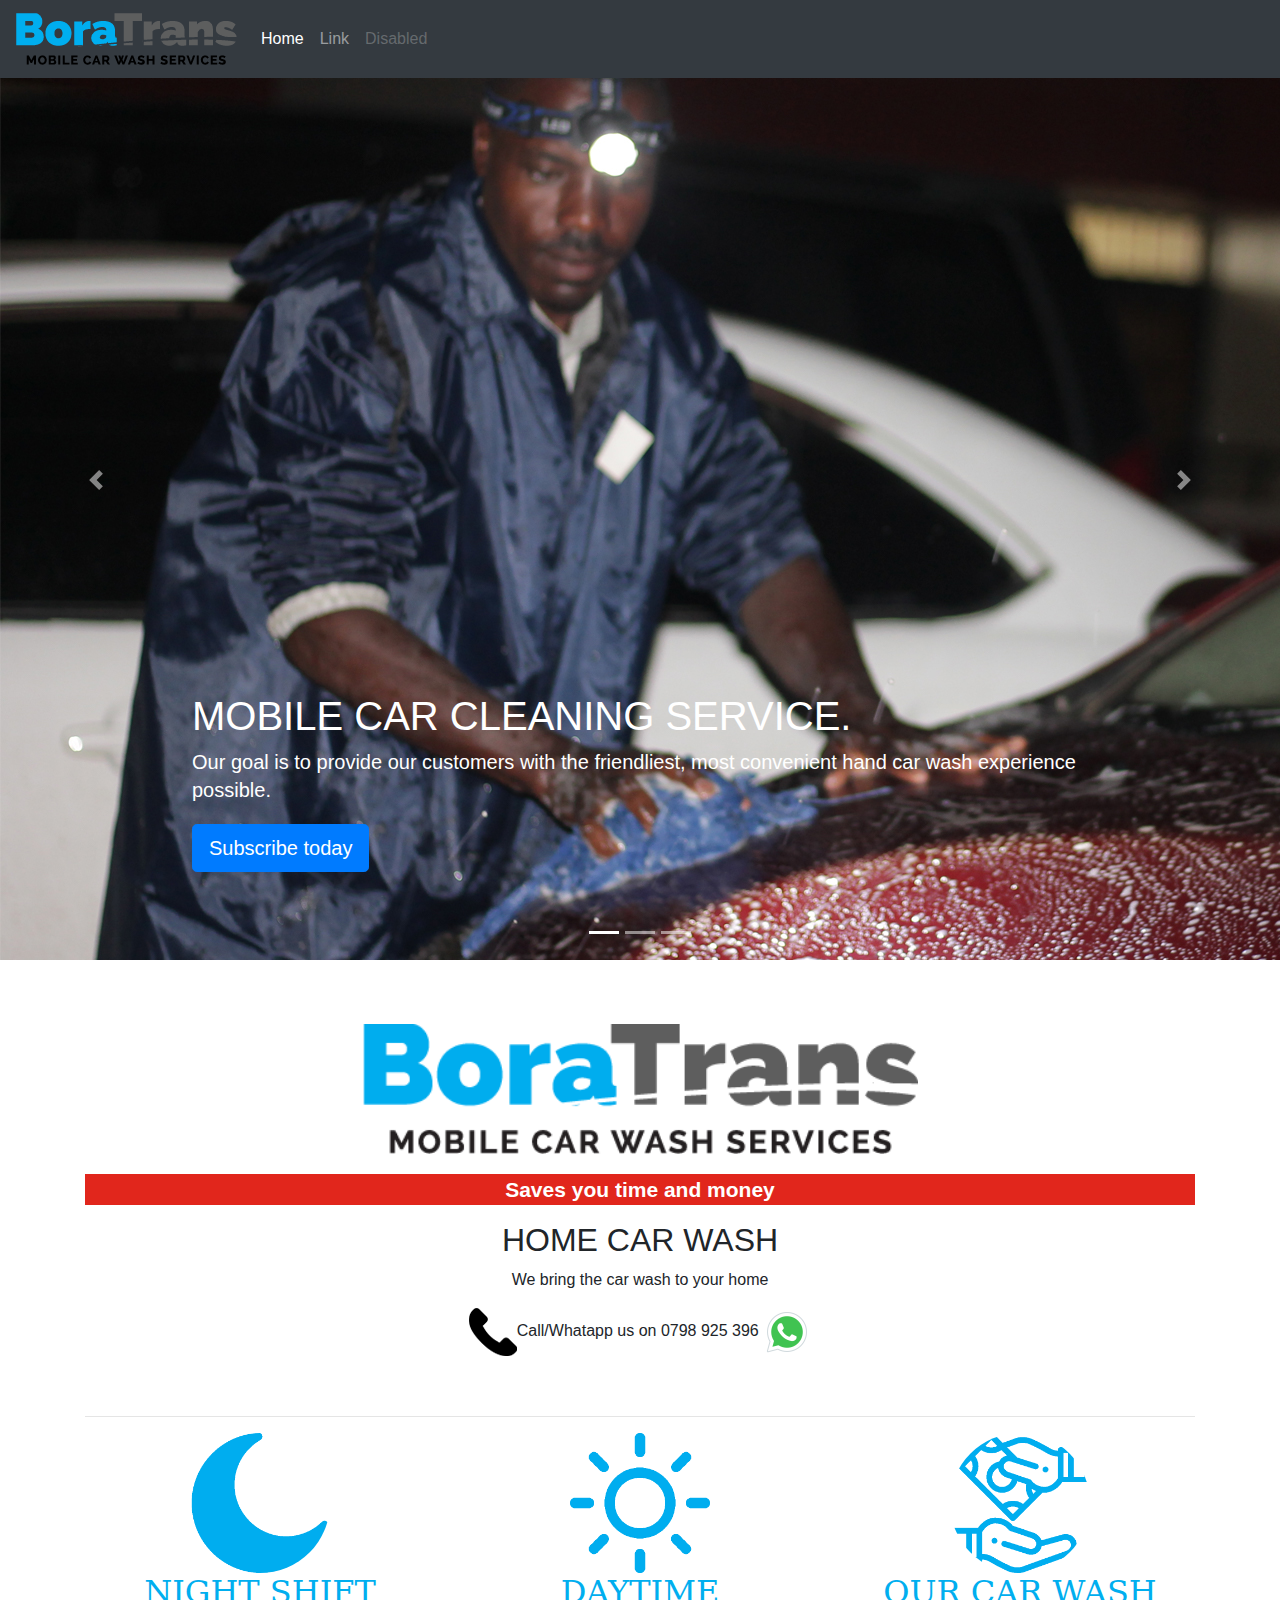
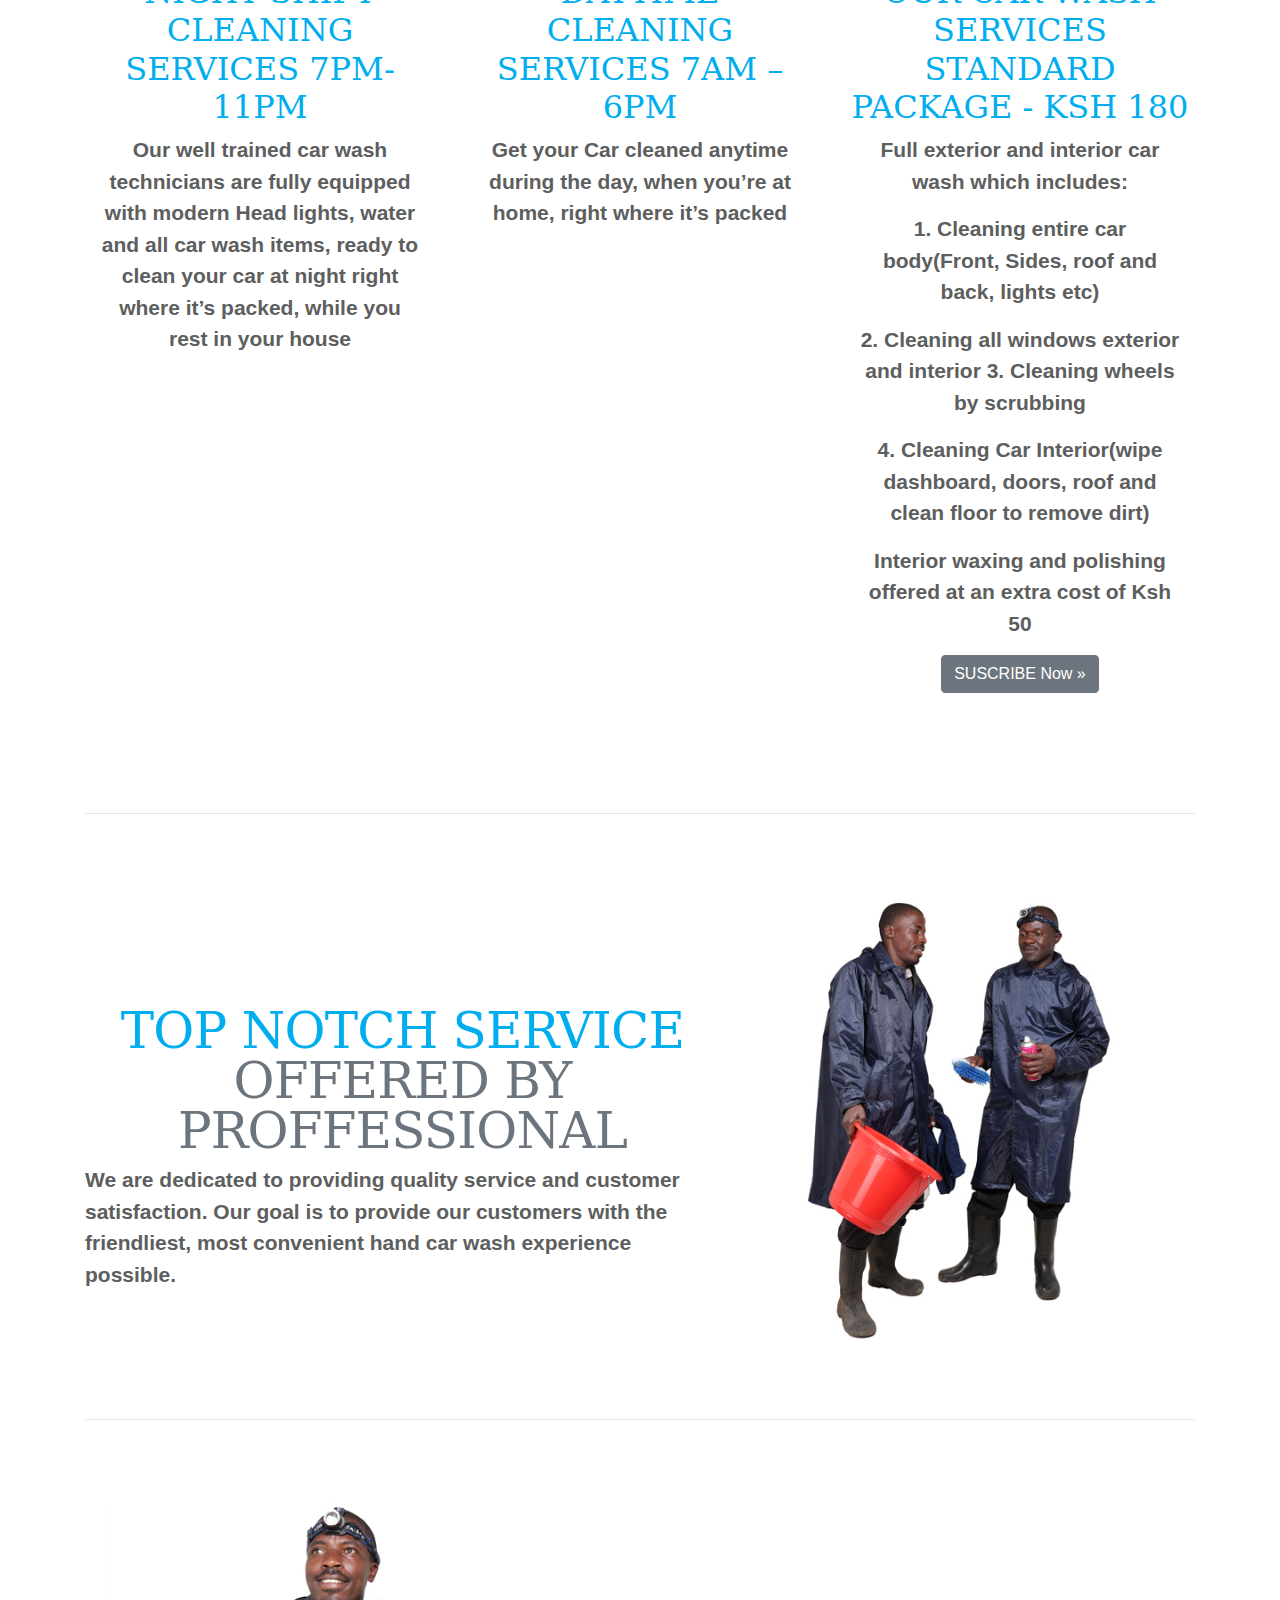
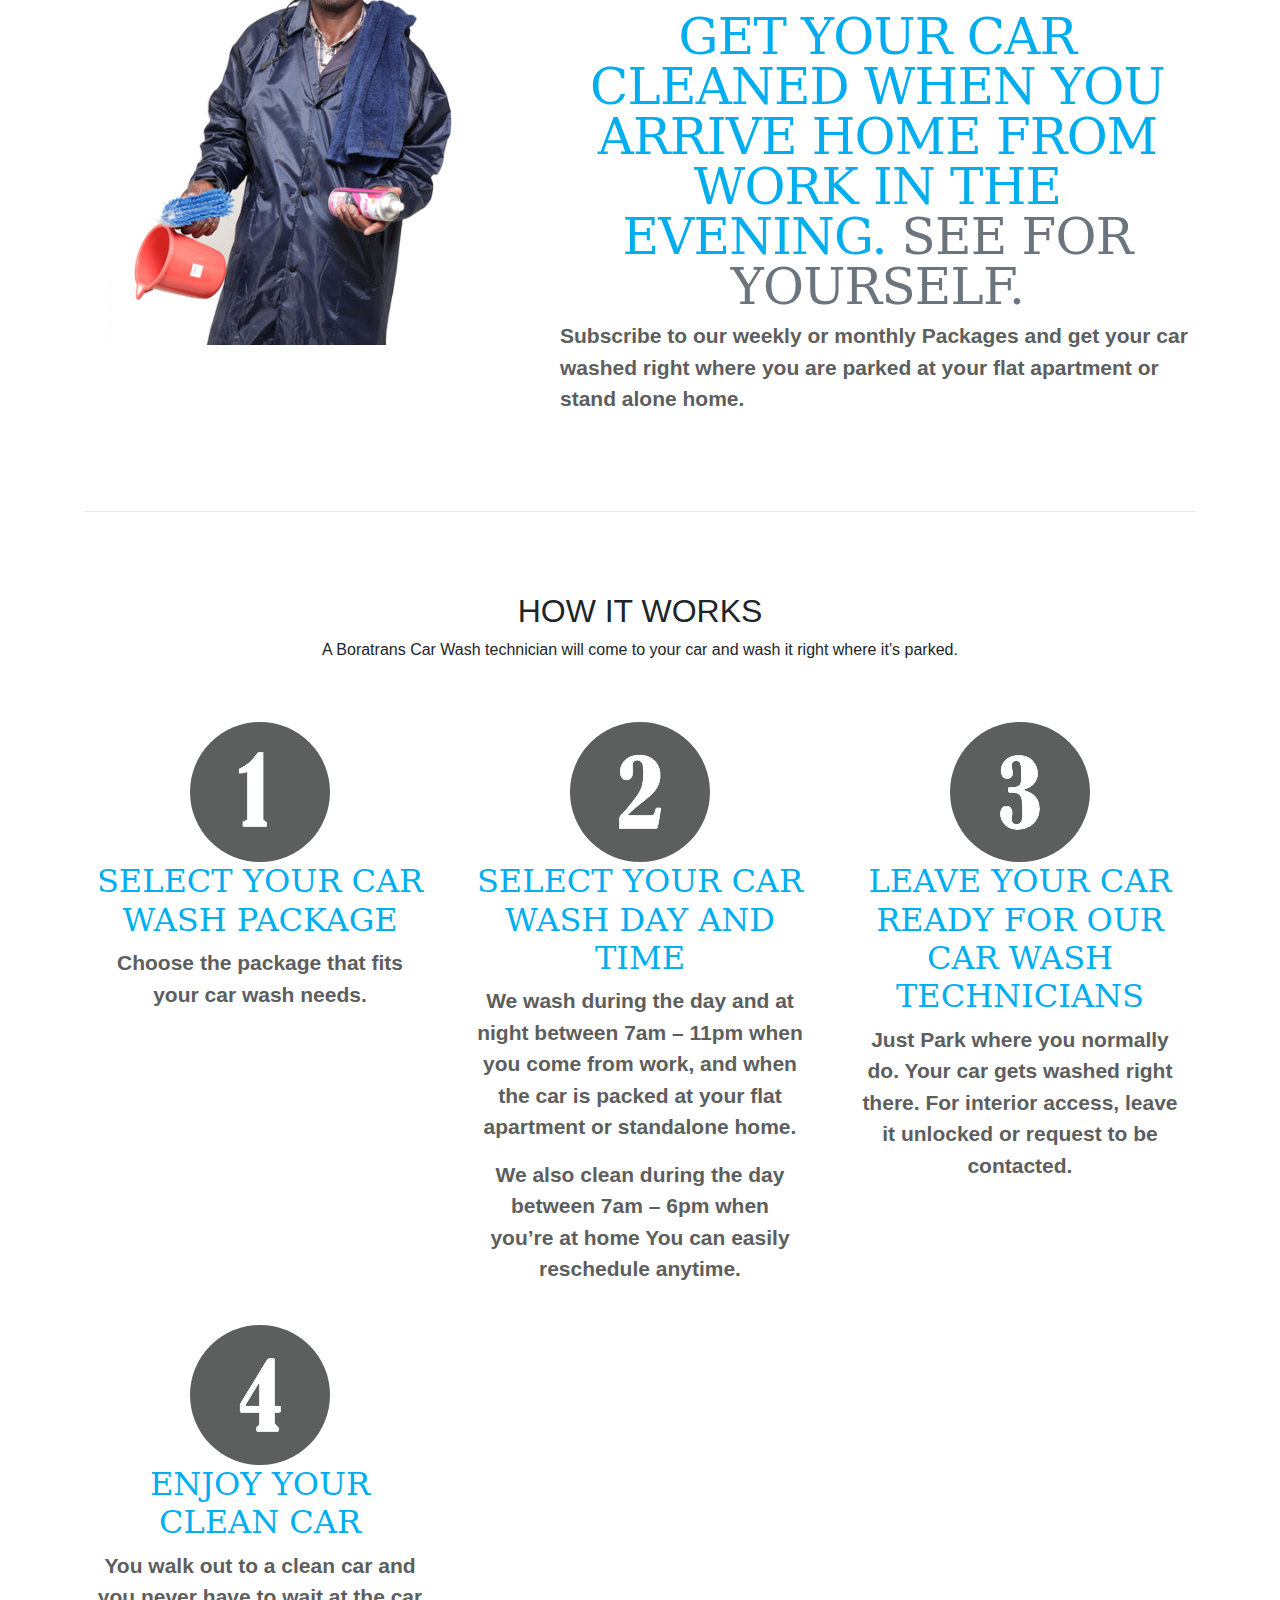
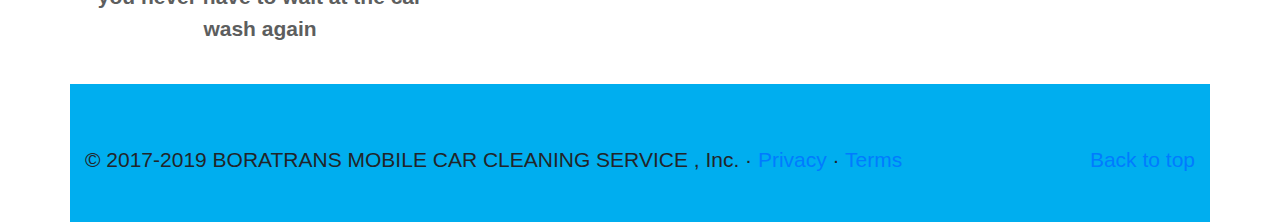
==== index.html @ 8db27fd0 "Updated" ====
<!DOCTYPE html><html lang="en"><head><meta http-equiv="Content-Type" content="text/html; charset=UTF-8">
    
    <meta name="viewport" content="width=device-width, initial-scale=1, shrink-to-fit=no">
    <meta name="description" content="">
    <meta name="author" content="Mark Otto, Jacob Thornton, and Bootstrap contributors">
    <meta name="generator" content="Jekyll v3.8.5">
    <title>BORATRANS MOBILE CAR CLEANING SERVICE </title>

  

    <!-- Bootstrap core CSS -->


<link href="css/bora.css" rel="stylesheet">



    <style>
      .bd-placeholder-img {
        font-size: 1.125rem;
        text-anchor: middle;
        -webkit-user-select: none;
        -moz-user-select: none;
        -ms-user-select: none;
        user-select: none;
      }

      @media (min-width: 768px) {
        .bd-placeholder-img-lg {
          font-size: 3.5rem;
        }
      }
    </style>
    <!-- Custom styles for this template -->
    
  </head>
  <body>
    <header>
  <nav class="navbar navbar-expand-md navbar-dark fixed-top bg-dark">
    <a class="navbar-brand" href="https://getbootstrap.com/docs/4.3/examples/carousel/?#"><picture>  
      <source media="(min-width: 1200px)" srcset="images/logo_large.png" alt="BORATRANS MOBILE CAR CLEANING SERVICE " title="BORATRANS MOBILE CAR CLEANING SERVICE " >
         <source media="(min-width: 760px)" srcset="images/logo_small.png" alt="BORATRANS MOBILE CAR CLEANING SERVICE " title="BORATRANS MOBILE CAR CLEANING SERVICE " >  
         <img src="images/logo_small.png" alt="BORATRANS MOBILE CAR CLEANING SERVICE " title="BORATRANS MOBILE CAR CLEANING SERVICE " > 
        </picture>
      </a>
    <button class="navbar-toggler" type="button" data-toggle="collapse" data-target="#navbarCollapse" aria-controls="navbarCollapse" aria-expanded="false" aria-label="Toggle navigation">
      <span class="navbar-toggler-icon"></span>
    </button>
    <div class="collapse navbar-collapse" id="navbarCollapse">
      <ul class="navbar-nav mr-auto">
        <li class="nav-item active">
          <a class="nav-link" href="https://getbootstrap.com/docs/4.3/examples/carousel/?#">Home <span class="sr-only">(current)</span></a>
        </li>
        <li class="nav-item">
          <a class="nav-link" href="https://getbootstrap.com/docs/4.3/examples/carousel/?#">Link</a>
        </li>
        <li class="nav-item">
          <a class="nav-link disabled" href="https://getbootstrap.com/docs/4.3/examples/carousel/?#">Disabled</a>
        </li>
      </ul>
      
    </div>
  </nav>
</header>

<main role="main">

  <div id="myCarousel" class="carousel slide pointer-event" data-ride="carousel">
    <ol id="art" class="carousel-indicators">
        <li data-target="#myCarousel" data-slide-to="0" class="active"></li>
        <li data-target="#myCarousel" data-slide-to="1"></li>
        <li data-target="#myCarousel" data-slide-to="2"></li>
      </ol>
    <div class="carousel-inner">
      <div class="carousel-item active">
        <picture>  <source media="(min-width: 1200px)" srcset="images/top-page-large1.jpg">
         <source media="(min-width: 760px)" srcset="images/top-page-medium1.jpg">  
         <img src="images/top-page-small1.jpg" alt="hand holding ice cream cone and text that reads Savor the Summer"> 
        </picture>  
        <div class="container">
          <div class="carousel-caption text-left">
            <h1>MOBILE CAR CLEANING SERVICE.</h1>
            <p> Our 
goal is to provide our customers with the friendliest, most convenient hand car wash experience possible.</p>
            <p><a class="btn btn-lg btn-primary" href="#" role="button">Subscribe today</a></p>
          </div>
        </div>
      </div>
      <div class="carousel-item">
        <picture>  <source media="(min-width: 1200px)" srcset="images/top-page-large2.jpg">
         <source media="(min-width: 760px)" srcset="images/top-page-medium2.jpg">  
         <img src="images/top-page-small2.jpg" alt="hand holding ice cream cone and text that reads Savor the Summer"> 
        </picture> 
        <div class="container">
          <div class="carousel-caption">
            <h1>NIGHT SHIFT CLEANING SERVICES AVAILABLE</h1>
            <p>We work during the day from 7am – 6pm</p>
            <p><a class="btn btn-lg btn-primary" href="#" role="button">Learn more</a></p>
          </div>
        </div>
      </div>
      <div class="carousel-item">
        <picture>  <source media="(min-width: 1200px)" srcset="images/top-page-large3.jpg">
         <source media="(min-width: 760px)" srcset="top-page-medium3.jpg">  
         <img src="images/top-page-small3.jpg" alt="hand holding ice cream cone and text that reads Savor the Summer"> 
        </picture>
        <div class="container">
          <div class="carousel-caption text-right">
            <h1>TOP NOTCH SERVICE</h1>
            <p>We are dedicated to providing quality service and customer satisfaction.</p>
            <p><a class="btn btn-lg btn-primary" href="#" role="button">See more</a></p>
          </div>
        </div>
      </div>
    </div>
    <a class="carousel-control-prev" href="#" role="button" data-slide="prev">
      <span class="carousel-control-prev-icon" aria-hidden="true"></span>
      <span class="sr-only">Previous</span>
    </a>
    <a class="carousel-control-next" href="#" role="button" data-slide="next">
      <span class="carousel-control-next-icon" aria-hidden="true"></span>
      <span class="sr-only">Next</span>
    </a>
  </div>


  <!-- Marketing messaging and featurettes
  ================================================== -->
  <!-- Wrap the rest of the page in another container to center all the content. -->

  <div class="container marketing">

 <div >
  <picture >  <source class="center" media="(min-width: 1200px)" srcset="images/logo_sticky.png">
         <source class="center" media="(min-width: 760px)" srcset="images/logo_sticky.png">  
         <img class="center" src="images/logo_large.png" alt="hand holding ice cream cone and text that reads Savor the Summer"> 
        </picture>
        </div>
        <div class="center2">
           <div id="text1"><p>Saves you time and money</p></div>
        <h2> HOME CAR WASH</h2>
        <P>We bring the car wash to your home</P>
        
        <p>
          
 
<!-- Mobile Click to call -->
<p><a class="mbscreenphone phonelink" href="tel:254798925396"><img class="phoneicon" src="images/call-answer.png"></a>Call/Whatapp us on 0798 925 396
          <a href="https://api.whatsapp.com/send?phone=254798925396"><img class="phoneicon" src="images/icons8-whatsapp-48.png"></a></p>
        </p>

        </div>
       
        <hr>
  
        

    <!-- Three columns of text below the carousel -->
    <div class="row" id="bg">
      <div class="col-lg-4">      

<img class="bd-placeholder-img rounded-circle" width="140" height="140" xmlns="http://www.w3.org/2000/svg" preserveAspectRatio="xMidYMid slice" focusable="false" role="img" aria-label="Placeholder: 140x140" width="140" height="140" src="images/moon.png" alt="night">       
        <h2>Night Shift Cleaning Services 7pm-11pm</h2>
        <p>Our well trained car wash technicians are fully equipped with modern Head lights, water and all car wash items, ready to clean your car at night right where it’s packed, while you rest in your house</p>
       
      </div><!-- /.col-lg-4 -->
      <div class="col-lg-4">
      <img class="bd-placeholder-img rounded-circle" width="140" height="140" xmlns="http://www.w3.org/2000/svg" preserveAspectRatio="xMidYMid slice" focusable="false" role="img" aria-label="Placeholder: 140x140" width="140" height="140" src="images/sun.png" alt="night">
        <h2>Daytime Cleaning Services 7am – 6pm</h2>
        <p>Get your Car cleaned anytime during the day, when you’re at home, right where it’s packed</p>
        
      </div><!-- /.col-lg-4 -->
      <div class="col-lg-4">
        <img class="bd-placeholder-img rounded-circle" width="140" height="140" xmlns="http://www.w3.org/2000/svg" preserveAspectRatio="xMidYMid slice" focusable="false" role="img" aria-label="Placeholder: 140x140" width="140" height="140" src="images/coins.png" alt="night">
        <h2>Our Car Wash Services Standard Package - Ksh 180 </h2>
        <p>Full exterior and interior car wash which includes:</p>
        <p> 1. Cleaning entire car body(Front, Sides, roof and back, lights etc)</p>
        <p> 2. Cleaning all windows exterior and interior 3. Cleaning wheels by scrubbing</p>
        <p> 4. Cleaning Car Interior(wipe dashboard, doors, roof and clean floor to remove dirt)</p>
        <p>Interior waxing and polishing offered at an extra cost of Ksh 50<p>
</p>
        <p><a class="btn btn-secondary" href="#" role="button">SUSCRIBE Now »</a></p>
      </div><!-- /.col-lg-4 -->
    </div><!-- /.row -->


    <!-- START THE FEATURETTES -->

    <hr class="featurette-divider">

    <div class="row featurette">
      <div class="col-md-7">
        <h2 class="featurette-heading">TOP NOTCH SERVICE <span class="text-muted">Offered by Proffessional</span></h2>
        <p class="lead">We are dedicated to providing quality service and customer satisfaction. Our goal is to provide our customers with the friendliest, most convenient hand car wash experience possible.
</p>
      </div>
      <div class="col-md-5">
       <img class="bd-placeholder-img bd-placeholder-img-lg featurette-image img-fluid mx-auto" width="500" height="500" src="images/pic1.jpg" alt="hand holding ice cream cone and text that reads Savor the Summer">
      </div>
    </div>

    <hr class="featurette-divider">

    <div class="row featurette">
      <div class="col-md-7 order-md-2">
        <h2 class="featurette-heading">Get your Car cleaned when you arrive home from work in the evening.
 <span class="text-muted">See for yourself.</span></h2>
        <p class="lead">Subscribe to our weekly or monthly Packages and get your car washed right where you are parked at your flat apartment or stand alone home.</p>
      </div>
      <div class="col-md-5 order-md-1">
       <img class="bd-placeholder-img bd-placeholder-img-lg featurette-image img-fluid mx-auto" width="500" height="500" src="images/pic2.jpg" alt="hand holding ice cream cone and text that reads Savor the Summer">
    </div>
  </div>

    <hr class="featurette-divider">

    

    <!-- /END THE FEATURETTES -->

    <!-- Three columns of text below the carousel -->

  <div class="center2">
        <h2> HOW IT WORKS</h2>
        <P>A Boratrans Car Wash technician will come to your car and wash it right where it’s parked. </P>
  </div>

        
  

    <div class="row">
      <div class="col-lg-4">
        <img class="bd-placeholder-img rounded-circle" width="140" height="140" xmlns="http://www.w3.org/2000/svg" preserveAspectRatio="xMidYMid slice" focusable="false" role="img" aria-label="Placeholder: 140x140" width="140" height="140" src="images/number-one-inside-a-circle.png" alt="night">
        <h2>Select your Car wash package </h2>
        <p>Choose the package that fits your car wash needs.</p>
       
      </div><!-- /.col-lg-4 -->
      <div class="col-lg-4">
        <img class="bd-placeholder-img rounded-circle" width="140" height="140" xmlns="http://www.w3.org/2000/svg" preserveAspectRatio="xMidYMid slice" focusable="false" role="img" aria-label="Placeholder: 140x140" width="140" height="140" src="images/number-two-inside-a-circle.png" alt="night">
        <h2>Select your Car wash day and time </h2>
        <p>We wash during the day and at night between 7am – 11pm  when you come from work, and when the car is packed at your flat apartment or standalone home.</p>
        <p>We also clean during the day between 7am – 6pm when you’re at home You can easily reschedule anytime. </p>
        
      </div><!-- /.col-lg-4 -->
      <div class="col-lg-4">
        <img class="bd-placeholder-img rounded-circle" width="140" height="140" xmlns="http://www.w3.org/2000/svg" preserveAspectRatio="xMidYMid slice" focusable="false" role="img" aria-label="Placeholder: 140x140" width="140" height="140" src="images/number-three-inside-a-circle.png" alt="night">
        <h2>Leave your car ready for our Car wash technicians </h2>
        <p>Just Park where you normally do. Your car gets washed right there. For interior access, leave it unlocked or request to be contacted.</p>        
      </div><!-- /.col-lg-4 -->

          <div class="col-lg-4">
        <img class="bd-placeholder-img rounded-circle" width="140" height="140" xmlns="http://www.w3.org/2000/svg" preserveAspectRatio="xMidYMid slice" focusable="false" role="img" aria-label="Placeholder: 140x140" width="140" height="140" src="images/number-four-inside-a-circle.png" alt="night">
        <h2>Enjoy your clean car </h2>
        <p>You walk out to a clean car and you never have to wait at the car wash again</p>        
      </div><!-- /.col-lg-4 -->
    </div><!-- /.row -->

  </div><!-- /.container -->


  <!-- FOOTER -->
  <footer class="container" id="footercolor">
    <p class="float-right"><a href="#">Back to top</a></p>
    <p>© 2017-2019 BORATRANS MOBILE CAR CLEANING SERVICE , Inc. · <a href="#">Privacy</a> · <a href="#">Terms</a></p>
  </footer>
</main>

     

</body></html>




<!-- Bootstrap core JavaScript
    ================================================== -->
    <!-- Placed at the end of the document so the pages load faster -->
<script src="js/form.js"></script>   
    <script src="js/jquery-3.4.1.min.js"></script>
    <script>window.jQuery || document.write('<script src="jquery-3.4.1.min.js"><\/script>')</script>
    <script src="js/bootstrap.min.js"></script>
    <!-- Just to make our placeholder images work. Don't actually copy the next line! -->
   
    <!-- IE10 viewport hack for Surface/desktop Windows 8 bug -->
   
    <script src="js/smoothscroll.js"></script>

    
     
       
        <!-- SCRIPTS -->
    <!-- JQuery -->
---- css/bora.css ----
@charset "utf-8";

:root { --blue:#007bff; --indigo:#6610f2; --purple:#6f42c1; --pink:#e83e8c; --red:#dc3545; --orange:#fd7e14; --yellow:#ffc107; --green:#28a745; --teal:#20c997; --cyan:#17a2b8; --white:#fff; --gray:#6c757d; --gray-dark:#343a40; --primary:#007bff; --secondary:#6c757d; --success:#28a745; --info:#17a2b8; --warning:#ffc107; --danger:#dc3545; --light:#f8f9fa; --dark:#343a40; --breakpoint-xs:0; --breakpoint-sm:576px; --breakpoint-md:768px; --breakpoint-lg:992px; --breakpoint-xl:1200px; --font-family-sans-serif:-apple-system,BlinkMacSystemFont,"Segoe UI",Roboto,"Helvetica Neue",Arial,"Noto Sans",sans-serif,"Apple Color Emoji","Segoe UI Emoji","Segoe UI Symbol","Noto Color Emoji"; --font-family-monospace:SFMono-Regular,Menlo,Monaco,Consolas,"Liberation Mono","Courier New",monospace; }

*, ::after, ::before { box-sizing: border-box; }

html { font-family: sans-serif; line-height: 1.15; text-size-adjust: 100%; -webkit-tap-highlight-color: transparent; }

article, aside, figcaption, figure, footer, header, hgroup, main, nav, section { display: block; }

body { margin: 0px; font-family: -apple-system, BlinkMacSystemFont, "Segoe UI", Roboto, "Helvetica Neue", Arial, "Noto Sans", sans-serif, "Apple Color Emoji", "Segoe UI Emoji", "Segoe UI Symbol", "Noto Color Emoji"; font-size: 1rem; font-weight: 400; line-height: 1.5; color: rgb(33, 37, 41); text-align: left; background-color: rgb(255, 255, 255); }

[tabindex="-1"]:focus { outline: 0px !important; }

hr { box-sizing: content-box; height: 0px; overflow: visible; }

h1, h2, h3, h4, h5, h6 { margin-top: 0px; margin-bottom: 0.5rem; }

p { margin-top: 0px; margin-bottom: 1rem; }

abbr[data-original-title], abbr[title] { text-decoration: underline dotted; cursor: help; border-bottom: 0px; text-decoration-skip-ink: none; }

address { margin-bottom: 1rem; font-style: normal; line-height: inherit; }

dl, ol, ul { margin-top: 0px; margin-bottom: 1rem; }

ol ol, ol ul, ul ol, ul ul { margin-bottom: 0px; }

dt { font-weight: 700; }

dd { margin-bottom: 0.5rem; margin-left: 0px; }

blockquote { margin: 0px 0px 1rem; }

b, strong { font-weight: bolder; }

small { font-size: 80%; }

sub, sup { position: relative; font-size: 75%; line-height: 0; vertical-align: baseline; }

sub { bottom: -0.25em; }

sup { top: -0.5em; }

a { color: rgb(0, 123, 255); text-decoration: none; background-color: transparent; }

a:hover { color: rgb(0, 86, 179); text-decoration: underline; }

a:not([href]):not([tabindex]) { color: inherit; text-decoration: none; }

a:not([href]):not([tabindex]):focus, a:not([href]):not([tabindex]):hover { color: inherit; text-decoration: none; }

a:not([href]):not([tabindex]):focus { outline: 0px; }

code, kbd, pre, samp { font-family: SFMono-Regular, Menlo, Monaco, Consolas, "Liberation Mono", "Courier New", monospace; font-size: 1em; }

pre { margin-top: 0px; margin-bottom: 1rem; overflow: auto; }

figure { margin: 0px 0px 1rem; }

img { vertical-align: middle; border-style: none; }

svg { overflow: hidden; vertical-align: middle; }

table { border-collapse: collapse; }

caption { padding-top: 0.75rem; padding-bottom: 0.75rem; color: rgb(108, 117, 125); text-align: left; caption-side: bottom; }

th { text-align: inherit; }

label { display: inline-block; margin-bottom: 0.5rem; }

button { border-radius: 0px; }

button:focus { outline: -webkit-focus-ring-color auto 5px; }

button, input, optgroup, select, textarea { margin: 0px; font-family: inherit; font-size: inherit; line-height: inherit; }

button, input { overflow: visible; }

button, select { text-transform: none; }

select { overflow-wrap: normal; }

[type="button"], [type="reset"], [type="submit"], button { -webkit-appearance: button; }

[type="button"]:not(:disabled), [type="reset"]:not(:disabled), [type="submit"]:not(:disabled), button:not(:disabled) { cursor: pointer; }

input[type="checkbox"], input[type="radio"] { box-sizing: border-box; padding: 0px; }

input[type="date"], input[type="datetime-local"], input[type="month"], input[type="time"] { -webkit-appearance: listbox; }

textarea { overflow: auto; resize: vertical; }

fieldset { min-width: 0px; padding: 0px; margin: 0px; border: 0px; }

legend { display: block; width: 100%; max-width: 100%; padding: 0px; margin-bottom: 0.5rem; font-size: 1.5rem; line-height: inherit; color: inherit; white-space: normal; }

progress { vertical-align: baseline; }

[type="number"]::-webkit-inner-spin-button, [type="number"]::-webkit-outer-spin-button { height: auto; }

[type="search"] { outline-offset: -2px; -webkit-appearance: none; }

[type="search"]::-webkit-search-decoration { -webkit-appearance: none; }

::-webkit-file-upload-button { font: inherit; -webkit-appearance: button; }

output { display: inline-block; }

summary { display: list-item; cursor: pointer; }

template { display: none; }

[hidden] { display: none !important; }

.h1, .h2, .h3, .h4, .h5, .h6, h1, h2, h3, h4, h5, h6 { margin-bottom: 0.5rem; font-weight: 500; line-height: 1.2; }

.h1, h1 { font-size: 2.5rem; }

.h2, h2 { font-size: 2rem; }

.h3, h3 { font-size: 1.75rem; }

.h4, h4 { font-size: 1.5rem; }

.h5, h5 { font-size: 1.25rem; }

.h6, h6 { font-size: 1rem; }

.lead { font-size: 1.25rem; font-weight: 300; }

.display-1 { font-size: 6rem; font-weight: 300; line-height: 1.2; }

.display-2 { font-size: 5.5rem; font-weight: 300; line-height: 1.2; }

.display-3 { font-size: 4.5rem; font-weight: 300; line-height: 1.2; }

.display-4 { font-size: 3.5rem; font-weight: 300; line-height: 1.2; }

hr { margin-top: 1rem; margin-bottom: 1rem; border-width: 1px 0px 0px; border-right-style: initial; border-bottom-style: initial; border-left-style: initial; border-right-color: initial; border-bottom-color: initial; border-left-color: initial; border-image: initial; border-top-style: solid; border-top-color: rgba(0, 0, 0, 0.1); }

.small, small { font-size: 80%; font-weight: 400; }

.mark, mark { padding: 0.2em; background-color: rgb(252, 248, 227); }

.list-unstyled { padding-left: 0px; list-style: none; }

.list-inline { padding-left: 0px; list-style: none; }

.list-inline-item { display: inline-block; }

.list-inline-item:not(:last-child) { margin-right: 0.5rem; }

.initialism { font-size: 90%; text-transform: uppercase; }

.blockquote { margin-bottom: 1rem; font-size: 1.25rem; }

.blockquote-footer { display: block; font-size: 80%; color: rgb(108, 117, 125); }

.blockquote-footer::before { content: "— "; }

.img-fluid { max-width: 100%; height: auto; }

.img-thumbnail { padding: 0.25rem; background-color: rgb(255, 255, 255); border: 1px solid rgb(222, 226, 230); border-radius: 0.25rem; max-width: 100%; height: auto; }

.figure { display: inline-block; }

.figure-img { margin-bottom: 0.5rem; line-height: 1; }

.figure-caption { font-size: 90%; color: rgb(108, 117, 125); }

code { font-size: 87.5%; color: rgb(232, 62, 140); word-break: break-word; }

a > code { color: inherit; }

kbd { padding: 0.2rem 0.4rem; font-size: 87.5%; color: rgb(255, 255, 255); background-color: rgb(33, 37, 41); border-radius: 0.2rem; }

kbd kbd { padding: 0px; font-size: 100%; font-weight: 700; }

pre { display: block; font-size: 87.5%; color: rgb(33, 37, 41); }

pre code { font-size: inherit; color: inherit; word-break: normal; }

.pre-scrollable { max-height: 340px; overflow-y: scroll; }

.container { width: 100%; padding-right: 15px; padding-left: 15px; margin-right: auto; margin-left: auto; }

@media (min-width: 576px) {
  .container { max-width: 540px; }
  .carousel-item { height: 540px; }
.carousel-item > img { position: absolute; top: 0px; left: 0px; min-width: 100%; height: 549px; }

}

@media (min-width: 768px) {
  .container { max-width: 720px; }
  .carousel-item { height: 768px; }
.carousel-item > img { position: absolute; top: 0px; left: 0px; min-width: 100%; height: 768px; }

}

@media (min-width: 992px) {
  .container { max-width: 960px; }
  .carousel-item { height: 768px; }
.carousel-item > img { position: absolute; top: 0px; left: 0px; min-width: 100%; height: 768px; }

}

@media (min-width: 1200px) {
  .container { max-width: 1140px; }
  .carousel-item { height: 960px; }
.carousel-item > img { position: absolute; top: 0px; left: 0px; min-width: 100%; height: 960px; }

}

.bora{
        padding-top: 60px;
        position: relative; 
        width: 100%; 
        padding-right: 15px; 
        padding-left: 15px; 
        margin-bottom: 1.5rem;
        text-align: center;
        flex: 0 0 33.3333%; 
        max-width: 33.3333%;
    }
    #logo{   margin-left: .5em;  margin-right: .5em; }
#footercolor{
  background-color: #00aeef;
  padding-top: 60px;
  padding-bottom: 30px;
  font-size: 21px;}
  #bg{background-image: url("bg1.jpg");  background-repeat: no-repeat;  background-position: center ; background-attachment: fixed; }
.row h2, .row h3 {    
    text-align: center;
    color: #00aeef;
    font-family: 'serif';
    text-transform: uppercase;}
.row p {
    font-size: 21px;
    font-weight: 600;
    color:#5d5e5e;

  }
.center {
  display: block;
  margin-left: auto;
  margin-right: auto;
  width: 50%;
   margin-top: 20px;
    margin-bottom: 10px;
}
.center2 {
  display: block;
  margin-left: auto;
  margin-right: auto;
  margin-top: 20px;
    margin-bottom: 60px;
  text-align: center;
}

#text1{
display: block;
  font-size: 21px;
    font-weight: 600;
    color:#ffffff;
    background-color: #e1261c
      
  }
.container-fluid { width: 100%; padding-right: 15px; padding-left: 15px; margin-right: auto; margin-left: auto; }

.row { display: flex; flex-wrap: wrap; margin-right: -15px; margin-left: -15px; }

.no-gutters { margin-right: 0px; margin-left: 0px; }

.no-gutters > .col, .no-gutters > [class*="col-"] { padding-right: 0px; padding-left: 0px; }

.col, .col-1, .col-10, .col-11, .col-12, .col-2, .col-3, .col-4, .col-5, .col-6, .col-7, .col-8, .col-9, .col-auto, .col-lg, .col-lg-1, .col-lg-10, .col-lg-11, .col-lg-12, .col-lg-2, .col-lg-3, .col-lg-4, .col-lg-5, .col-lg-6, .col-lg-7, .col-lg-8, .col-lg-9, .col-lg-auto, .col-md, .col-md-1, .col-md-10, .col-md-11, .col-md-12, .col-md-2, .col-md-3, .col-md-4, .col-md-5, .col-md-6, .col-md-7, .col-md-8, .col-md-9, .col-md-auto, .col-sm, .col-sm-1, .col-sm-10, .col-sm-11, .col-sm-12, .col-sm-2, .col-sm-3, .col-sm-4, .col-sm-5, .col-sm-6, .col-sm-7, .col-sm-8, .col-sm-9, .col-sm-auto, .col-xl, .col-xl-1, .col-xl-10, .col-xl-11, .col-xl-12, .col-xl-2, .col-xl-3, .col-xl-4, .col-xl-5, .col-xl-6, .col-xl-7, .col-xl-8, .col-xl-9, .col-xl-auto { position: relative; width: 100%; padding-right: 15px; padding-left: 15px; }

.col { flex-basis: 0px; flex-grow: 1; max-width: 100%; }

.col-auto { flex: 0 0 auto; width: auto; max-width: 100%; }

.col-1 { flex: 0 0 8.33333%; max-width: 8.33333%; }

.col-2 { flex: 0 0 16.6667%; max-width: 16.6667%; }

.col-3 { flex: 0 0 25%; max-width: 25%; }

.col-4 { flex: 0 0 33.3333%; max-width: 33.3333%; }

.col-5 { flex: 0 0 41.6667%; max-width: 41.6667%; }

.col-6 { flex: 0 0 50%; max-width: 50%; }

.col-7 { flex: 0 0 58.3333%; max-width: 58.3333%; }

.col-8 { flex: 0 0 66.6667%; max-width: 66.6667%; }

.col-9 { flex: 0 0 75%; max-width: 75%; }

.col-10 { flex: 0 0 83.3333%; max-width: 83.3333%; }

.col-11 { flex: 0 0 91.6667%; max-width: 91.6667%; }

.col-12 { flex: 0 0 100%; max-width: 100%; }

.order-first { order: -1; }

.order-last { order: 13; }

.order-0 { order: 0; }

.order-1 { order: 1; }

.order-2 { order: 2; }

.order-3 { order: 3; }

.order-4 { order: 4; }

.order-5 { order: 5; }

.order-6 { order: 6; }

.order-7 { order: 7; }

.order-8 { order: 8; }

.order-9 { order: 9; }

.order-10 { order: 10; }

.order-11 { order: 11; }

.order-12 { order: 12; }

.offset-1 { margin-left: 8.33333%; }

.offset-2 { margin-left: 16.6667%; }

.offset-3 { margin-left: 25%; }

.offset-4 { margin-left: 33.3333%; }

.offset-5 { margin-left: 41.6667%; }

.offset-6 { margin-left: 50%; }

.offset-7 { margin-left: 58.3333%; }

.offset-8 { margin-left: 66.6667%; }

.offset-9 { margin-left: 75%; }

.offset-10 { margin-left: 83.3333%; }

.offset-11 { margin-left: 91.6667%; }

@media (min-width: 576px) {
  .col-sm { flex-basis: 0px; flex-grow: 1; max-width: 100%; }
  .col-sm-auto { flex: 0 0 auto; width: auto; max-width: 100%; }
  .col-sm-1 { flex: 0 0 8.33333%; max-width: 8.33333%; }
  .col-sm-2 { flex: 0 0 16.6667%; max-width: 16.6667%; }
  .col-sm-3 { flex: 0 0 25%; max-width: 25%; }
  .col-sm-4 { flex: 0 0 33.3333%; max-width: 33.3333%; }
  .col-sm-5 { flex: 0 0 41.6667%; max-width: 41.6667%; }
  .col-sm-6 { flex: 0 0 50%; max-width: 50%; }
  .col-sm-7 { flex: 0 0 58.3333%; max-width: 58.3333%; }
  .col-sm-8 { flex: 0 0 66.6667%; max-width: 66.6667%; }
  .col-sm-9 { flex: 0 0 75%; max-width: 75%; }
  .col-sm-10 { flex: 0 0 83.3333%; max-width: 83.3333%; }
  .col-sm-11 { flex: 0 0 91.6667%; max-width: 91.6667%; }
  .col-sm-12 { flex: 0 0 100%; max-width: 100%; }
  .order-sm-first { order: -1; }
  .order-sm-last { order: 13; }
  .order-sm-0 { order: 0; }
  .order-sm-1 { order: 1; }
  .order-sm-2 { order: 2; }
  .order-sm-3 { order: 3; }
  .order-sm-4 { order: 4; }
  .order-sm-5 { order: 5; }
  .order-sm-6 { order: 6; }
  .order-sm-7 { order: 7; }
  .order-sm-8 { order: 8; }
  .order-sm-9 { order: 9; }
  .order-sm-10 { order: 10; }
  .order-sm-11 { order: 11; }
  .order-sm-12 { order: 12; }
  .offset-sm-0 { margin-left: 0px; }
  .offset-sm-1 { margin-left: 8.33333%; }
  .offset-sm-2 { margin-left: 16.6667%; }
  .offset-sm-3 { margin-left: 25%; }
  .offset-sm-4 { margin-left: 33.3333%; }
  .offset-sm-5 { margin-left: 41.6667%; }
  .offset-sm-6 { margin-left: 50%; }
  .offset-sm-7 { margin-left: 58.3333%; }
  .offset-sm-8 { margin-left: 66.6667%; }
  .offset-sm-9 { margin-left: 75%; }
  .offset-sm-10 { margin-left: 83.3333%; }
  .offset-sm-11 { margin-left: 91.6667%; }
}

@media (min-width: 768px) {
  .col-md { flex-basis: 0px; flex-grow: 1; max-width: 100%; }
  .col-md-auto { flex: 0 0 auto; width: auto; max-width: 100%; }
  .col-md-1 { flex: 0 0 8.33333%; max-width: 8.33333%; }
  .col-md-2 { flex: 0 0 16.6667%; max-width: 16.6667%; }
  .col-md-3 { flex: 0 0 25%; max-width: 25%; }
  .col-md-4 { flex: 0 0 33.3333%; max-width: 33.3333%; }
  .col-md-5 { flex: 0 0 41.6667%; max-width: 41.6667%; }
  .col-md-6 { flex: 0 0 50%; max-width: 50%; }
  .col-md-7 { flex: 0 0 58.3333%; max-width: 58.3333%; }
  .col-md-8 { flex: 0 0 66.6667%; max-width: 66.6667%; }
  .col-md-9 { flex: 0 0 75%; max-width: 75%; }
  .col-md-10 { flex: 0 0 83.3333%; max-width: 83.3333%; }
  .col-md-11 { flex: 0 0 91.6667%; max-width: 91.6667%; }
  .col-md-12 { flex: 0 0 100%; max-width: 100%; }
  .order-md-first { order: -1; }
  .order-md-last { order: 13; }
  .order-md-0 { order: 0; }
  .order-md-1 { order: 1; }
  .order-md-2 { order: 2; }
  .order-md-3 { order: 3; }
  .order-md-4 { order: 4; }
  .order-md-5 { order: 5; }
  .order-md-6 { order: 6; }
  .order-md-7 { order: 7; }
  .order-md-8 { order: 8; }
  .order-md-9 { order: 9; }
  .order-md-10 { order: 10; }
  .order-md-11 { order: 11; }
  .order-md-12 { order: 12; }
  .offset-md-0 { margin-left: 0px; }
  .offset-md-1 { margin-left: 8.33333%; }
  .offset-md-2 { margin-left: 16.6667%; }
  .offset-md-3 { margin-left: 25%; }
  .offset-md-4 { margin-left: 33.3333%; }
  .offset-md-5 { margin-left: 41.6667%; }
  .offset-md-6 { margin-left: 50%; }
  .offset-md-7 { margin-left: 58.3333%; }
  .offset-md-8 { margin-left: 66.6667%; }
  .offset-md-9 { margin-left: 75%; }
  .offset-md-10 { margin-left: 83.3333%; }
  .offset-md-11 { margin-left: 91.6667%; }
}

@media (min-width: 992px) {
  .col-lg { flex-basis: 0px; flex-grow: 1; max-width: 100%; }
  .col-lg-auto { flex: 0 0 auto; width: auto; max-width: 100%; }
  .col-lg-1 { flex: 0 0 8.33333%; max-width: 8.33333%; }
  .col-lg-2 { flex: 0 0 16.6667%; max-width: 16.6667%; }
  .col-lg-3 { flex: 0 0 25%; max-width: 25%; }
  .col-lg-4 { flex: 0 0 33.3333%; max-width: 33.3333%; }
  .col-lg-5 { flex: 0 0 41.6667%; max-width: 41.6667%; }
  .col-lg-6 { flex: 0 0 50%; max-width: 50%; }
  .col-lg-7 { flex: 0 0 58.3333%; max-width: 58.3333%; }
  .col-lg-8 { flex: 0 0 66.6667%; max-width: 66.6667%; }
  .col-lg-9 { flex: 0 0 75%; max-width: 75%; }
  .col-lg-10 { flex: 0 0 83.3333%; max-width: 83.3333%; }
  .col-lg-11 { flex: 0 0 91.6667%; max-width: 91.6667%; }
  .col-lg-12 { flex: 0 0 100%; max-width: 100%; }
  .order-lg-first { order: -1; }
  .order-lg-last { order: 13; }
  .order-lg-0 { order: 0; }
  .order-lg-1 { order: 1; }
  .order-lg-2 { order: 2; }
  .order-lg-3 { order: 3; }
  .order-lg-4 { order: 4; }
  .order-lg-5 { order: 5; }
  .order-lg-6 { order: 6; }
  .order-lg-7 { order: 7; }
  .order-lg-8 { order: 8; }
  .order-lg-9 { order: 9; }
  .order-lg-10 { order: 10; }
  .order-lg-11 { order: 11; }
  .order-lg-12 { order: 12; }
  .offset-lg-0 { margin-left: 0px; }
  .offset-lg-1 { margin-left: 8.33333%; }
  .offset-lg-2 { margin-left: 16.6667%; }
  .offset-lg-3 { margin-left: 25%; }
  .offset-lg-4 { margin-left: 33.3333%; }
  .offset-lg-5 { margin-left: 41.6667%; }
  .offset-lg-6 { margin-left: 50%; }
  .offset-lg-7 { margin-left: 58.3333%; }
  .offset-lg-8 { margin-left: 66.6667%; }
  .offset-lg-9 { margin-left: 75%; }
  .offset-lg-10 { margin-left: 83.3333%; }
  .offset-lg-11 { margin-left: 91.6667%; }
}

@media (min-width: 1200px) {
  .col-xl { flex-basis: 0px; flex-grow: 1; max-width: 100%; }
  .col-xl-auto { flex: 0 0 auto; width: auto; max-width: 100%; }
  .col-xl-1 { flex: 0 0 8.33333%; max-width: 8.33333%; }
  .col-xl-2 { flex: 0 0 16.6667%; max-width: 16.6667%; }
  .col-xl-3 { flex: 0 0 25%; max-width: 25%; }
  .col-xl-4 { flex: 0 0 33.3333%; max-width: 33.3333%; }
  .col-xl-5 { flex: 0 0 41.6667%; max-width: 41.6667%; }
  .col-xl-6 { flex: 0 0 50%; max-width: 50%; }
  .col-xl-7 { flex: 0 0 58.3333%; max-width: 58.3333%; }
  .col-xl-8 { flex: 0 0 66.6667%; max-width: 66.6667%; }
  .col-xl-9 { flex: 0 0 75%; max-width: 75%; }
  .col-xl-10 { flex: 0 0 83.3333%; max-width: 83.3333%; }
  .col-xl-11 { flex: 0 0 91.6667%; max-width: 91.6667%; }
  .col-xl-12 { flex: 0 0 100%; max-width: 100%; }
  .order-xl-first { order: -1; }
  .order-xl-last { order: 13; }
  .order-xl-0 { order: 0; }
  .order-xl-1 { order: 1; }
  .order-xl-2 { order: 2; }
  .order-xl-3 { order: 3; }
  .order-xl-4 { order: 4; }
  .order-xl-5 { order: 5; }
  .order-xl-6 { order: 6; }
  .order-xl-7 { order: 7; }
  .order-xl-8 { order: 8; }
  .order-xl-9 { order: 9; }
  .order-xl-10 { order: 10; }
  .order-xl-11 { order: 11; }
  .order-xl-12 { order: 12; }
  .offset-xl-0 { margin-left: 0px; }
  .offset-xl-1 { margin-left: 8.33333%; }
  .offset-xl-2 { margin-left: 16.6667%; }
  .offset-xl-3 { margin-left: 25%; }
  .offset-xl-4 { margin-left: 33.3333%; }
  .offset-xl-5 { margin-left: 41.6667%; }
  .offset-xl-6 { margin-left: 50%; }
  .offset-xl-7 { margin-left: 58.3333%; }
  .offset-xl-8 { margin-left: 66.6667%; }
  .offset-xl-9 { margin-left: 75%; }
  .offset-xl-10 { margin-left: 83.3333%; }
  .offset-xl-11 { margin-left: 91.6667%; }
}

.table { width: 100%; margin-bottom: 1rem; color: rgb(33, 37, 41); }

.table td, .table th { padding: 0.75rem; vertical-align: top; border-top: 1px solid rgb(222, 226, 230); }

.table thead th { vertical-align: bottom; border-bottom: 2px solid rgb(222, 226, 230); }

.table tbody + tbody { border-top: 2px solid rgb(222, 226, 230); }

.table-sm td, .table-sm th { padding: 0.3rem; }

.table-bordered { border: 1px solid rgb(222, 226, 230); }

.table-bordered td, .table-bordered th { border: 1px solid rgb(222, 226, 230); }

.table-bordered thead td, .table-bordered thead th { border-bottom-width: 2px; }

.table-borderless tbody + tbody, .table-borderless td, .table-borderless th, .table-borderless thead th { border: 0px; }

.table-striped tbody tr:nth-of-type(2n+1) { background-color: rgba(0, 0, 0, 0.05); }

.table-hover tbody tr:hover { color: rgb(33, 37, 41); background-color: rgba(0, 0, 0, 0.075); }

.table-primary, .table-primary > td, .table-primary > th { background-color: rgb(184, 218, 255); }

.table-primary tbody + tbody, .table-primary td, .table-primary th, .table-primary thead th { border-color: rgb(122, 186, 255); }

.table-hover .table-primary:hover { background-color: rgb(159, 205, 255); }

.table-hover .table-primary:hover > td, .table-hover .table-primary:hover > th { background-color: rgb(159, 205, 255); }

.table-secondary, .table-secondary > td, .table-secondary > th { background-color: rgb(214, 216, 219); }

.table-secondary tbody + tbody, .table-secondary td, .table-secondary th, .table-secondary thead th { border-color: rgb(179, 183, 187); }

.table-hover .table-secondary:hover { background-color: rgb(200, 203, 207); }

.table-hover .table-secondary:hover > td, .table-hover .table-secondary:hover > th { background-color: rgb(200, 203, 207); }

.table-success, .table-success > td, .table-success > th { background-color: rgb(195, 230, 203); }

.table-success tbody + tbody, .table-success td, .table-success th, .table-success thead th { border-color: rgb(143, 209, 158); }

.table-hover .table-success:hover { background-color: rgb(177, 223, 187); }

.table-hover .table-success:hover > td, .table-hover .table-success:hover > th { background-color: rgb(177, 223, 187); }

.table-info, .table-info > td, .table-info > th { background-color: rgb(190, 229, 235); }

.table-info tbody + tbody, .table-info td, .table-info th, .table-info thead th { border-color: rgb(134, 207, 218); }

.table-hover .table-info:hover { background-color: rgb(171, 221, 229); }

.table-hover .table-info:hover > td, .table-hover .table-info:hover > th { background-color: rgb(171, 221, 229); }

.table-warning, .table-warning > td, .table-warning > th { background-color: rgb(255, 238, 186); }

.table-warning tbody + tbody, .table-warning td, .table-warning th, .table-warning thead th { border-color: rgb(255, 223, 126); }

.table-hover .table-warning:hover { background-color: rgb(255, 232, 161); }

.table-hover .table-warning:hover > td, .table-hover .table-warning:hover > th { background-color: rgb(255, 232, 161); }

.table-danger, .table-danger > td, .table-danger > th { background-color: rgb(245, 198, 203); }

.table-danger tbody + tbody, .table-danger td, .table-danger th, .table-danger thead th { border-color: rgb(237, 150, 158); }

.table-hover .table-danger:hover { background-color: rgb(241, 176, 183); }

.table-hover .table-danger:hover > td, .table-hover .table-danger:hover > th { background-color: rgb(241, 176, 183); }

.table-light, .table-light > td, .table-light > th { background-color: rgb(253, 253, 254); }

.table-light tbody + tbody, .table-light td, .table-light th, .table-light thead th { border-color: rgb(251, 252, 252); }

.table-hover .table-light:hover { background-color: rgb(236, 236, 246); }

.table-hover .table-light:hover > td, .table-hover .table-light:hover > th { background-color: rgb(236, 236, 246); }

.table-dark, .table-dark > td, .table-dark > th { background-color: rgb(198, 200, 202); }

.table-dark tbody + tbody, .table-dark td, .table-dark th, .table-dark thead th { border-color: rgb(149, 153, 156); }

.table-hover .table-dark:hover { background-color: rgb(185, 187, 190); }

.table-hover .table-dark:hover > td, .table-hover .table-dark:hover > th { background-color: rgb(185, 187, 190); }

.table-active, .table-active > td, .table-active > th { background-color: rgba(0, 0, 0, 0.075); }

.table-hover .table-active:hover { background-color: rgba(0, 0, 0, 0.075); }

.table-hover .table-active:hover > td, .table-hover .table-active:hover > th { background-color: rgba(0, 0, 0, 0.075); }

.table .thead-dark th { color: rgb(255, 255, 255); background-color: rgb(52, 58, 64); border-color: rgb(69, 77, 85); }

.table .thead-light th { color: rgb(73, 80, 87); background-color: rgb(233, 236, 239); border-color: rgb(222, 226, 230); }

.table-dark { color: rgb(255, 255, 255); background-color: rgb(52, 58, 64); }

.table-dark td, .table-dark th, .table-dark thead th { border-color: rgb(69, 77, 85); }

.table-dark.table-bordered { border: 0px; }

.table-dark.table-striped tbody tr:nth-of-type(2n+1) { background-color: rgba(255, 255, 255, 0.05); }

.table-dark.table-hover tbody tr:hover { color: rgb(255, 255, 255); background-color: rgba(255, 255, 255, 0.075); }

@media (max-width: 575.98px) {
  .table-responsive-sm { display: block; width: 100%; overflow-x: auto; }
  .table-responsive-sm > .table-bordered { border: 0px; }
}

@media (max-width: 767.98px) {
  .table-responsive-md { display: block; width: 100%; overflow-x: auto; }
  .table-responsive-md > .table-bordered { border: 0px; }
}

@media (max-width: 991.98px) {
  .table-responsive-lg { display: block; width: 100%; overflow-x: auto; }
  .table-responsive-lg > .table-bordered { border: 0px; }
}

@media (max-width: 1199.98px) {
  .table-responsive-xl { display: block; width: 100%; overflow-x: auto; }
  .table-responsive-xl > .table-bordered { border: 0px; }
}

.table-responsive { display: block; width: 100%; overflow-x: auto; }

.table-responsive > .table-bordered { border: 0px; }

.form-control { display: block; width: 100%; height: calc((1.5em + 0.75rem) + 2px); padding: 0.375rem 0.75rem; font-size: 1rem; font-weight: 400; line-height: 1.5; color: rgb(73, 80, 87); background-color: rgb(255, 255, 255); background-clip: padding-box; border: 1px solid rgb(206, 212, 218); border-radius: 0.25rem; transition: border-color 0.15s ease-in-out 0s, box-shadow 0.15s ease-in-out 0s; }

@media (prefers-reduced-motion: reduce) {
  .form-control { transition: none 0s ease 0s; }
}

.form-control:focus { color: rgb(73, 80, 87); background-color: rgb(255, 255, 255); border-color: rgb(128, 189, 255); outline: 0px; box-shadow: rgba(0, 123, 255, 0.25) 0px 0px 0px 0.2rem; }

.form-control::-webkit-input-placeholder { color: rgb(108, 117, 125); opacity: 1; }

.form-control::placeholder { color: rgb(108, 117, 125); opacity: 1; }

.form-control:disabled, .form-control[readonly] { background-color: rgb(233, 236, 239); opacity: 1; }

.form-control-file, .form-control-range { display: block; width: 100%; }

.col-form-label { padding-top: calc(0.375rem + 1px); padding-bottom: calc(0.375rem + 1px); margin-bottom: 0px; font-size: inherit; line-height: 1.5; }

.col-form-label-lg { padding-top: calc(0.5rem + 1px); padding-bottom: calc(0.5rem + 1px); font-size: 1.25rem; line-height: 1.5; }

.col-form-label-sm { padding-top: calc(0.25rem + 1px); padding-bottom: calc(0.25rem + 1px); font-size: 0.875rem; line-height: 1.5; }

.form-control-plaintext { display: block; width: 100%; padding-top: 0.375rem; padding-bottom: 0.375rem; margin-bottom: 0px; line-height: 1.5; color: rgb(33, 37, 41); background-color: transparent; border-style: solid; border-color: transparent; border-image: initial; border-width: 1px 0px; }

.form-control-plaintext.form-control-lg, .form-control-plaintext.form-control-sm { padding-right: 0px; padding-left: 0px; }

.form-control-sm { height: calc((1.5em + 0.5rem) + 2px); padding: 0.25rem 0.5rem; font-size: 0.875rem; line-height: 1.5; border-radius: 0.2rem; }

.form-control-lg { height: calc((1.5em + 1rem) + 2px); padding: 0.5rem 1rem; font-size: 1.25rem; line-height: 1.5; border-radius: 0.3rem; }

select.form-control[multiple], select.form-control[size] { height: auto; }

textarea.form-control { height: auto; }

.form-group { margin-bottom: 1rem; }

.form-text { display: block; margin-top: 0.25rem; }

.form-row { display: flex; flex-wrap: wrap; margin-right: -5px; margin-left: -5px; }

.form-row > .col, .form-row > [class*="col-"] { padding-right: 5px; padding-left: 5px; }

.form-check { position: relative; display: block; padding-left: 1.25rem; }

.form-check-input { position: absolute; margin-top: 0.3rem; margin-left: -1.25rem; }

.form-check-input:disabled ~ .form-check-label { color: rgb(108, 117, 125); }

.form-check-label { margin-bottom: 0px; }

.form-check-inline { display: inline-flex; align-items: center; padding-left: 0px; margin-right: 0.75rem; }

.form-check-inline .form-check-input { position: static; margin-top: 0px; margin-right: 0.3125rem; margin-left: 0px; }

.valid-feedback { display: none; width: 100%; margin-top: 0.25rem; font-size: 80%; color: rgb(40, 167, 69); }

.valid-tooltip { position: absolute; top: 100%; z-index: 5; display: none; max-width: 100%; padding: 0.25rem 0.5rem; margin-top: 0.1rem; font-size: 0.875rem; line-height: 1.5; color: rgb(255, 255, 255); background-color: rgba(40, 167, 69, 0.9); border-radius: 0.25rem; }

.form-control.is-valid, .was-validated .form-control:valid { border-color: rgb(40, 167, 69); padding-right: calc(1.5em + 0.75rem); background-image: url("data:image/svg+xml,%3csvg xmlns='http://www.w3.org/2000/svg' viewBox='0 0 8 8'%3e%3cpath fill='%2328a745' d='M2.3 6.73L.6 4.53c-.4-1.04.46-1.4 1.1-.8l1.1 1.4 3.4-3.8c.6-.63 1.6-.27 1.2.7l-4 4.6c-.43.5-.8.4-1.1.1z'/%3e%3c/svg%3e"); background-repeat: no-repeat; background-position: right calc(0.375em + 0.1875rem) center; background-size: calc(0.75em + 0.375rem) calc(0.75em + 0.375rem); }

.form-control.is-valid:focus, .was-validated .form-control:valid:focus { border-color: rgb(40, 167, 69); box-shadow: rgba(40, 167, 69, 0.25) 0px 0px 0px 0.2rem; }

.form-control.is-valid ~ .valid-feedback, .form-control.is-valid ~ .valid-tooltip, .was-validated .form-control:valid ~ .valid-feedback, .was-validated .form-control:valid ~ .valid-tooltip { display: block; }

.was-validated textarea.form-control:valid, textarea.form-control.is-valid { padding-right: calc(1.5em + 0.75rem); background-position: right calc(0.375em + 0.1875rem) top calc(0.375em + 0.1875rem); }

.custom-select.is-valid, .was-validated .custom-select:valid { border-color: rgb(40, 167, 69); padding-right: calc((((1em + 0.75rem) * 3) / 4) + 1.75rem); background: url("data:image/svg+xml,%3csvg xmlns='http://www.w3.org/2000/svg' viewBox='0 0 4 5'%3e%3cpath fill='%23343a40' d='M2 0L0 2h4zm0 5L0 3h4z'/%3e%3c/svg%3e") right 0.75rem center / 8px 10px no-repeat, url("data:image/svg+xml,%3csvg xmlns='http://www.w3.org/2000/svg' viewBox='0 0 8 8'%3e%3cpath fill='%2328a745' d='M2.3 6.73L.6 4.53c-.4-1.04.46-1.4 1.1-.8l1.1 1.4 3.4-3.8c.6-.63 1.6-.27 1.2.7l-4 4.6c-.43.5-.8.4-1.1.1z'/%3e%3c/svg%3e") right 1.75rem center / calc(0.75em + 0.375rem) calc(0.75em + 0.375rem) no-repeat rgb(255, 255, 255); }

.custom-select.is-valid:focus, .was-validated .custom-select:valid:focus { border-color: rgb(40, 167, 69); box-shadow: rgba(40, 167, 69, 0.25) 0px 0px 0px 0.2rem; }

.custom-select.is-valid ~ .valid-feedback, .custom-select.is-valid ~ .valid-tooltip, .was-validated .custom-select:valid ~ .valid-feedback, .was-validated .custom-select:valid ~ .valid-tooltip { display: block; }

.form-control-file.is-valid ~ .valid-feedback, .form-control-file.is-valid ~ .valid-tooltip, .was-validated .form-control-file:valid ~ .valid-feedback, .was-validated .form-control-file:valid ~ .valid-tooltip { display: block; }

.form-check-input.is-valid ~ .form-check-label, .was-validated .form-check-input:valid ~ .form-check-label { color: rgb(40, 167, 69); }

.form-check-input.is-valid ~ .valid-feedback, .form-check-input.is-valid ~ .valid-tooltip, .was-validated .form-check-input:valid ~ .valid-feedback, .was-validated .form-check-input:valid ~ .valid-tooltip { display: block; }

.custom-control-input.is-valid ~ .custom-control-label, .was-validated .custom-control-input:valid ~ .custom-control-label { color: rgb(40, 167, 69); }

.custom-control-input.is-valid ~ .custom-control-label::before, .was-validated .custom-control-input:valid ~ .custom-control-label::before { border-color: rgb(40, 167, 69); }

.custom-control-input.is-valid ~ .valid-feedback, .custom-control-input.is-valid ~ .valid-tooltip, .was-validated .custom-control-input:valid ~ .valid-feedback, .was-validated .custom-control-input:valid ~ .valid-tooltip { display: block; }

.custom-control-input.is-valid:checked ~ .custom-control-label::before, .was-validated .custom-control-input:valid:checked ~ .custom-control-label::before { border-color: rgb(52, 206, 87); background-color: rgb(52, 206, 87); }

.custom-control-input.is-valid:focus ~ .custom-control-label::before, .was-validated .custom-control-input:valid:focus ~ .custom-control-label::before { box-shadow: rgba(40, 167, 69, 0.25) 0px 0px 0px 0.2rem; }

.custom-control-input.is-valid:focus:not(:checked) ~ .custom-control-label::before, .was-validated .custom-control-input:valid:focus:not(:checked) ~ .custom-control-label::before { border-color: rgb(40, 167, 69); }

.custom-file-input.is-valid ~ .custom-file-label, .was-validated .custom-file-input:valid ~ .custom-file-label { border-color: rgb(40, 167, 69); }

.custom-file-input.is-valid ~ .valid-feedback, .custom-file-input.is-valid ~ .valid-tooltip, .was-validated .custom-file-input:valid ~ .valid-feedback, .was-validated .custom-file-input:valid ~ .valid-tooltip { display: block; }

.custom-file-input.is-valid:focus ~ .custom-file-label, .was-validated .custom-file-input:valid:focus ~ .custom-file-label { border-color: rgb(40, 167, 69); box-shadow: rgba(40, 167, 69, 0.25) 0px 0px 0px 0.2rem; }

.invalid-feedback { display: none; width: 100%; margin-top: 0.25rem; font-size: 80%; color: rgb(220, 53, 69); }

.invalid-tooltip { position: absolute; top: 100%; z-index: 5; display: none; max-width: 100%; padding: 0.25rem 0.5rem; margin-top: 0.1rem; font-size: 0.875rem; line-height: 1.5; color: rgb(255, 255, 255); background-color: rgba(220, 53, 69, 0.9); border-radius: 0.25rem; }

.form-control.is-invalid, .was-validated .form-control:invalid { border-color: rgb(220, 53, 69); padding-right: calc(1.5em + 0.75rem); background-image: url("data:image/svg+xml,%3csvg xmlns='http://www.w3.org/2000/svg' fill='%23dc3545' viewBox='-2 -2 7 7'%3e%3cpath stroke='%23dc3545' d='M0 0l3 3m0-3L0 3'/%3e%3ccircle r='.5'/%3e%3ccircle cx='3' r='.5'/%3e%3ccircle cy='3' r='.5'/%3e%3ccircle cx='3' cy='3' r='.5'/%3e%3c/svg%3E"); background-repeat: no-repeat; background-position: right calc(0.375em + 0.1875rem) center; background-size: calc(0.75em + 0.375rem) calc(0.75em + 0.375rem); }

.form-control.is-invalid:focus, .was-validated .form-control:invalid:focus { border-color: rgb(220, 53, 69); box-shadow: rgba(220, 53, 69, 0.25) 0px 0px 0px 0.2rem; }

.form-control.is-invalid ~ .invalid-feedback, .form-control.is-invalid ~ .invalid-tooltip, .was-validated .form-control:invalid ~ .invalid-feedback, .was-validated .form-control:invalid ~ .invalid-tooltip { display: block; }

.was-validated textarea.form-control:invalid, textarea.form-control.is-invalid { padding-right: calc(1.5em + 0.75rem); background-position: right calc(0.375em + 0.1875rem) top calc(0.375em + 0.1875rem); }

.custom-select.is-invalid, .was-validated .custom-select:invalid { border-color: rgb(220, 53, 69); padding-right: calc((((1em + 0.75rem) * 3) / 4) + 1.75rem); background: url("data:image/svg+xml,%3csvg xmlns='http://www.w3.org/2000/svg' viewBox='0 0 4 5'%3e%3cpath fill='%23343a40' d='M2 0L0 2h4zm0 5L0 3h4z'/%3e%3c/svg%3e") right 0.75rem center / 8px 10px no-repeat, url("data:image/svg+xml,%3csvg xmlns='http://www.w3.org/2000/svg' fill='%23dc3545' viewBox='-2 -2 7 7'%3e%3cpath stroke='%23dc3545' d='M0 0l3 3m0-3L0 3'/%3e%3ccircle r='.5'/%3e%3ccircle cx='3' r='.5'/%3e%3ccircle cy='3' r='.5'/%3e%3ccircle cx='3' cy='3' r='.5'/%3e%3c/svg%3E") right 1.75rem center / calc(0.75em + 0.375rem) calc(0.75em + 0.375rem) no-repeat rgb(255, 255, 255); }

.custom-select.is-invalid:focus, .was-validated .custom-select:invalid:focus { border-color: rgb(220, 53, 69); box-shadow: rgba(220, 53, 69, 0.25) 0px 0px 0px 0.2rem; }

.custom-select.is-invalid ~ .invalid-feedback, .custom-select.is-invalid ~ .invalid-tooltip, .was-validated .custom-select:invalid ~ .invalid-feedback, .was-validated .custom-select:invalid ~ .invalid-tooltip { display: block; }

.form-control-file.is-invalid ~ .invalid-feedback, .form-control-file.is-invalid ~ .invalid-tooltip, .was-validated .form-control-file:invalid ~ .invalid-feedback, .was-validated .form-control-file:invalid ~ .invalid-tooltip { display: block; }

.form-check-input.is-invalid ~ .form-check-label, .was-validated .form-check-input:invalid ~ .form-check-label { color: rgb(220, 53, 69); }

.form-check-input.is-invalid ~ .invalid-feedback, .form-check-input.is-invalid ~ .invalid-tooltip, .was-validated .form-check-input:invalid ~ .invalid-feedback, .was-validated .form-check-input:invalid ~ .invalid-tooltip { display: block; }

.custom-control-input.is-invalid ~ .custom-control-label, .was-validated .custom-control-input:invalid ~ .custom-control-label { color: rgb(220, 53, 69); }

.custom-control-input.is-invalid ~ .custom-control-label::before, .was-validated .custom-control-input:invalid ~ .custom-control-label::before { border-color: rgb(220, 53, 69); }

.custom-control-input.is-invalid ~ .invalid-feedback, .custom-control-input.is-invalid ~ .invalid-tooltip, .was-validated .custom-control-input:invalid ~ .invalid-feedback, .was-validated .custom-control-input:invalid ~ .invalid-tooltip { display: block; }

.custom-control-input.is-invalid:checked ~ .custom-control-label::before, .was-validated .custom-control-input:invalid:checked ~ .custom-control-label::before { border-color: rgb(228, 96, 109); background-color: rgb(228, 96, 109); }

.custom-control-input.is-invalid:focus ~ .custom-control-label::before, .was-validated .custom-control-input:invalid:focus ~ .custom-control-label::before { box-shadow: rgba(220, 53, 69, 0.25) 0px 0px 0px 0.2rem; }

.custom-control-input.is-invalid:focus:not(:checked) ~ .custom-control-label::before, .was-validated .custom-control-input:invalid:focus:not(:checked) ~ .custom-control-label::before { border-color: rgb(220, 53, 69); }

.custom-file-input.is-invalid ~ .custom-file-label, .was-validated .custom-file-input:invalid ~ .custom-file-label { border-color: rgb(220, 53, 69); }

.custom-file-input.is-invalid ~ .invalid-feedback, .custom-file-input.is-invalid ~ .invalid-tooltip, .was-validated .custom-file-input:invalid ~ .invalid-feedback, .was-validated .custom-file-input:invalid ~ .invalid-tooltip { display: block; }

.custom-file-input.is-invalid:focus ~ .custom-file-label, .was-validated .custom-file-input:invalid:focus ~ .custom-file-label { border-color: rgb(220, 53, 69); box-shadow: rgba(220, 53, 69, 0.25) 0px 0px 0px 0.2rem; }

.form-inline { display: flex; flex-flow: row wrap; align-items: center; }

.form-inline .form-check { width: 100%; }

@media (min-width: 576px) {
  .form-inline label { display: flex; align-items: center; justify-content: center; margin-bottom: 0px; }
  .form-inline .form-group { display: flex; flex: 0 0 auto; flex-flow: row wrap; align-items: center; margin-bottom: 0px; }
  .form-inline .form-control { display: inline-block; width: auto; vertical-align: middle; }
  .form-inline .form-control-plaintext { display: inline-block; }
  .form-inline .custom-select, .form-inline .input-group { width: auto; }
  .form-inline .form-check { display: flex; align-items: center; justify-content: center; width: auto; padding-left: 0px; }
  .form-inline .form-check-input { position: relative; flex-shrink: 0; margin-top: 0px; margin-right: 0.25rem; margin-left: 0px; }
  .form-inline .custom-control { align-items: center; justify-content: center; }
  .form-inline .custom-control-label { margin-bottom: 0px; }
}

.btn { display: inline-block; font-weight: 400; color: rgb(33, 37, 41); text-align: center; vertical-align: middle; user-select: none; background-color: transparent; border: 1px solid transparent; padding: 0.375rem 0.75rem; font-size: 1rem; line-height: 1.5; border-radius: 0.25rem; transition: color 0.15s ease-in-out 0s, background-color 0.15s ease-in-out 0s, border-color 0.15s ease-in-out 0s, box-shadow 0.15s ease-in-out 0s; }

@media (prefers-reduced-motion: reduce) {
  .btn { transition: none 0s ease 0s; }
}

.btn:hover { color: rgb(33, 37, 41); text-decoration: none; }

.btn.focus, .btn:focus { outline: 0px; box-shadow: rgba(0, 123, 255, 0.25) 0px 0px 0px 0.2rem; }

.btn.disabled, .btn:disabled { opacity: 0.65; }

a.btn.disabled, fieldset:disabled a.btn { pointer-events: none; }

.btn-primary { color: rgb(255, 255, 255); background-color: rgb(0, 123, 255); border-color: rgb(0, 123, 255); }

.btn-primary:hover { color: rgb(255, 255, 255); background-color: rgb(0, 105, 217); border-color: rgb(0, 98, 204); }

.btn-primary.focus, .btn-primary:focus { box-shadow: rgba(38, 143, 255, 0.5) 0px 0px 0px 0.2rem; }

.btn-primary.disabled, .btn-primary:disabled { color: rgb(255, 255, 255); background-color: rgb(0, 123, 255); border-color: rgb(0, 123, 255); }

.btn-primary:not(:disabled):not(.disabled).active, .btn-primary:not(:disabled):not(.disabled):active, .show > .btn-primary.dropdown-toggle { color: rgb(255, 255, 255); background-color: rgb(0, 98, 204); border-color: rgb(0, 92, 191); }

.btn-primary:not(:disabled):not(.disabled).active:focus, .btn-primary:not(:disabled):not(.disabled):active:focus, .show > .btn-primary.dropdown-toggle:focus { box-shadow: rgba(38, 143, 255, 0.5) 0px 0px 0px 0.2rem; }

.btn-secondary { color: rgb(255, 255, 255); background-color: rgb(108, 117, 125); border-color: rgb(108, 117, 125); }

.btn-secondary:hover { color: rgb(255, 255, 255); background-color: rgb(90, 98, 104); border-color: rgb(84, 91, 98); }

.btn-secondary.focus, .btn-secondary:focus { box-shadow: rgba(130, 138, 145, 0.5) 0px 0px 0px 0.2rem; }

.btn-secondary.disabled, .btn-secondary:disabled { color: rgb(255, 255, 255); background-color: rgb(108, 117, 125); border-color: rgb(108, 117, 125); }

.btn-secondary:not(:disabled):not(.disabled).active, .btn-secondary:not(:disabled):not(.disabled):active, .show > .btn-secondary.dropdown-toggle { color: rgb(255, 255, 255); background-color: rgb(84, 91, 98); border-color: rgb(78, 85, 91); }

.btn-secondary:not(:disabled):not(.disabled).active:focus, .btn-secondary:not(:disabled):not(.disabled):active:focus, .show > .btn-secondary.dropdown-toggle:focus { box-shadow: rgba(130, 138, 145, 0.5) 0px 0px 0px 0.2rem; }

.btn-success { color: rgb(255, 255, 255); background-color: rgb(40, 167, 69); border-color: rgb(40, 167, 69); }

.btn-success:hover { color: rgb(255, 255, 255); background-color: rgb(33, 136, 56); border-color: rgb(30, 126, 52); }

.btn-success.focus, .btn-success:focus { box-shadow: rgba(72, 180, 97, 0.5) 0px 0px 0px 0.2rem; }

.btn-success.disabled, .btn-success:disabled { color: rgb(255, 255, 255); background-color: rgb(40, 167, 69); border-color: rgb(40, 167, 69); }

.btn-success:not(:disabled):not(.disabled).active, .btn-success:not(:disabled):not(.disabled):active, .show > .btn-success.dropdown-toggle { color: rgb(255, 255, 255); background-color: rgb(30, 126, 52); border-color: rgb(28, 116, 48); }

.btn-success:not(:disabled):not(.disabled).active:focus, .btn-success:not(:disabled):not(.disabled):active:focus, .show > .btn-success.dropdown-toggle:focus { box-shadow: rgba(72, 180, 97, 0.5) 0px 0px 0px 0.2rem; }

.btn-info { color: rgb(255, 255, 255); background-color: rgb(23, 162, 184); border-color: rgb(23, 162, 184); }

.btn-info:hover { color: rgb(255, 255, 255); background-color: rgb(19, 132, 150); border-color: rgb(17, 122, 139); }

.btn-info.focus, .btn-info:focus { box-shadow: rgba(58, 176, 195, 0.5) 0px 0px 0px 0.2rem; }

.btn-info.disabled, .btn-info:disabled { color: rgb(255, 255, 255); background-color: rgb(23, 162, 184); border-color: rgb(23, 162, 184); }

.btn-info:not(:disabled):not(.disabled).active, .btn-info:not(:disabled):not(.disabled):active, .show > .btn-info.dropdown-toggle { color: rgb(255, 255, 255); background-color: rgb(17, 122, 139); border-color: rgb(16, 112, 127); }

.btn-info:not(:disabled):not(.disabled).active:focus, .btn-info:not(:disabled):not(.disabled):active:focus, .show > .btn-info.dropdown-toggle:focus { box-shadow: rgba(58, 176, 195, 0.5) 0px 0px 0px 0.2rem; }

.btn-warning { color: rgb(33, 37, 41); background-color: rgb(255, 193, 7); border-color: rgb(255, 193, 7); }

.btn-warning:hover { color: rgb(33, 37, 41); background-color: rgb(224, 168, 0); border-color: rgb(211, 158, 0); }

.btn-warning.focus, .btn-warning:focus { box-shadow: rgba(222, 170, 12, 0.5) 0px 0px 0px 0.2rem; }

.btn-warning.disabled, .btn-warning:disabled { color: rgb(33, 37, 41); background-color: rgb(255, 193, 7); border-color: rgb(255, 193, 7); }

.btn-warning:not(:disabled):not(.disabled).active, .btn-warning:not(:disabled):not(.disabled):active, .show > .btn-warning.dropdown-toggle { color: rgb(33, 37, 41); background-color: rgb(211, 158, 0); border-color: rgb(198, 149, 0); }

.btn-warning:not(:disabled):not(.disabled).active:focus, .btn-warning:not(:disabled):not(.disabled):active:focus, .show > .btn-warning.dropdown-toggle:focus { box-shadow: rgba(222, 170, 12, 0.5) 0px 0px 0px 0.2rem; }

.btn-danger { color: rgb(255, 255, 255); background-color: rgb(220, 53, 69); border-color: rgb(220, 53, 69); }

.btn-danger:hover { color: rgb(255, 255, 255); background-color: rgb(200, 35, 51); border-color: rgb(189, 33, 48); }

.btn-danger.focus, .btn-danger:focus { box-shadow: rgba(225, 83, 97, 0.5) 0px 0px 0px 0.2rem; }

.btn-danger.disabled, .btn-danger:disabled { color: rgb(255, 255, 255); background-color: rgb(220, 53, 69); border-color: rgb(220, 53, 69); }

.btn-danger:not(:disabled):not(.disabled).active, .btn-danger:not(:disabled):not(.disabled):active, .show > .btn-danger.dropdown-toggle { color: rgb(255, 255, 255); background-color: rgb(189, 33, 48); border-color: rgb(178, 31, 45); }

.btn-danger:not(:disabled):not(.disabled).active:focus, .btn-danger:not(:disabled):not(.disabled):active:focus, .show > .btn-danger.dropdown-toggle:focus { box-shadow: rgba(225, 83, 97, 0.5) 0px 0px 0px 0.2rem; }

.btn-light { color: rgb(33, 37, 41); background-color: rgb(248, 249, 250); border-color: rgb(248, 249, 250); }

.btn-light:hover { color: rgb(33, 37, 41); background-color: rgb(226, 230, 234); border-color: rgb(218, 224, 229); }

.btn-light.focus, .btn-light:focus { box-shadow: rgba(216, 217, 219, 0.5) 0px 0px 0px 0.2rem; }

.btn-light.disabled, .btn-light:disabled { color: rgb(33, 37, 41); background-color: rgb(248, 249, 250); border-color: rgb(248, 249, 250); }

.btn-light:not(:disabled):not(.disabled).active, .btn-light:not(:disabled):not(.disabled):active, .show > .btn-light.dropdown-toggle { color: rgb(33, 37, 41); background-color: rgb(218, 224, 229); border-color: rgb(211, 217, 223); }

.btn-light:not(:disabled):not(.disabled).active:focus, .btn-light:not(:disabled):not(.disabled):active:focus, .show > .btn-light.dropdown-toggle:focus { box-shadow: rgba(216, 217, 219, 0.5) 0px 0px 0px 0.2rem; }

.btn-dark { color: rgb(255, 255, 255); background-color: rgb(52, 58, 64); border-color: rgb(52, 58, 64); }

.btn-dark:hover { color: rgb(255, 255, 255); background-color: rgb(35, 39, 43); border-color: rgb(29, 33, 36); }

.btn-dark.focus, .btn-dark:focus { box-shadow: rgba(82, 88, 93, 0.5) 0px 0px 0px 0.2rem; }

.btn-dark.disabled, .btn-dark:disabled { color: rgb(255, 255, 255); background-color: rgb(52, 58, 64); border-color: rgb(52, 58, 64); }

.btn-dark:not(:disabled):not(.disabled).active, .btn-dark:not(:disabled):not(.disabled):active, .show > .btn-dark.dropdown-toggle { color: rgb(255, 255, 255); background-color: rgb(29, 33, 36); border-color: rgb(23, 26, 29); }

.btn-dark:not(:disabled):not(.disabled).active:focus, .btn-dark:not(:disabled):not(.disabled):active:focus, .show > .btn-dark.dropdown-toggle:focus { box-shadow: rgba(82, 88, 93, 0.5) 0px 0px 0px 0.2rem; }

.btn-outline-primary { color: rgb(0, 123, 255); border-color: rgb(0, 123, 255); }

.btn-outline-primary:hover { color: rgb(255, 255, 255); background-color: rgb(0, 123, 255); border-color: rgb(0, 123, 255); }

.btn-outline-primary.focus, .btn-outline-primary:focus { box-shadow: rgba(0, 123, 255, 0.5) 0px 0px 0px 0.2rem; }

.btn-outline-primary.disabled, .btn-outline-primary:disabled { color: rgb(0, 123, 255); background-color: transparent; }

.btn-outline-primary:not(:disabled):not(.disabled).active, .btn-outline-primary:not(:disabled):not(.disabled):active, .show > .btn-outline-primary.dropdown-toggle { color: rgb(255, 255, 255); background-color: rgb(0, 123, 255); border-color: rgb(0, 123, 255); }

.btn-outline-primary:not(:disabled):not(.disabled).active:focus, .btn-outline-primary:not(:disabled):not(.disabled):active:focus, .show > .btn-outline-primary.dropdown-toggle:focus { box-shadow: rgba(0, 123, 255, 0.5) 0px 0px 0px 0.2rem; }

.btn-outline-secondary { color: rgb(108, 117, 125); border-color: rgb(108, 117, 125); }

.btn-outline-secondary:hover { color: rgb(255, 255, 255); background-color: rgb(108, 117, 125); border-color: rgb(108, 117, 125); }

.btn-outline-secondary.focus, .btn-outline-secondary:focus { box-shadow: rgba(108, 117, 125, 0.5) 0px 0px 0px 0.2rem; }

.btn-outline-secondary.disabled, .btn-outline-secondary:disabled { color: rgb(108, 117, 125); background-color: transparent; }

.btn-outline-secondary:not(:disabled):not(.disabled).active, .btn-outline-secondary:not(:disabled):not(.disabled):active, .show > .btn-outline-secondary.dropdown-toggle { color: rgb(255, 255, 255); background-color: rgb(108, 117, 125); border-color: rgb(108, 117, 125); }

.btn-outline-secondary:not(:disabled):not(.disabled).active:focus, .btn-outline-secondary:not(:disabled):not(.disabled):active:focus, .show > .btn-outline-secondary.dropdown-toggle:focus { box-shadow: rgba(108, 117, 125, 0.5) 0px 0px 0px 0.2rem; }

.btn-outline-success { color: rgb(40, 167, 69); border-color: rgb(40, 167, 69); }

.btn-outline-success:hover { color: rgb(255, 255, 255); background-color: rgb(40, 167, 69); border-color: rgb(40, 167, 69); }

.btn-outline-success.focus, .btn-outline-success:focus { box-shadow: rgba(40, 167, 69, 0.5) 0px 0px 0px 0.2rem; }

.btn-outline-success.disabled, .btn-outline-success:disabled { color: rgb(40, 167, 69); background-color: transparent; }

.btn-outline-success:not(:disabled):not(.disabled).active, .btn-outline-success:not(:disabled):not(.disabled):active, .show > .btn-outline-success.dropdown-toggle { color: rgb(255, 255, 255); background-color: rgb(40, 167, 69); border-color: rgb(40, 167, 69); }

.btn-outline-success:not(:disabled):not(.disabled).active:focus, .btn-outline-success:not(:disabled):not(.disabled):active:focus, .show > .btn-outline-success.dropdown-toggle:focus { box-shadow: rgba(40, 167, 69, 0.5) 0px 0px 0px 0.2rem; }

.btn-outline-info { color: rgb(23, 162, 184); border-color: rgb(23, 162, 184); }

.btn-outline-info:hover { color: rgb(255, 255, 255); background-color: rgb(23, 162, 184); border-color: rgb(23, 162, 184); }

.btn-outline-info.focus, .btn-outline-info:focus { box-shadow: rgba(23, 162, 184, 0.5) 0px 0px 0px 0.2rem; }

.btn-outline-info.disabled, .btn-outline-info:disabled { color: rgb(23, 162, 184); background-color: transparent; }

.btn-outline-info:not(:disabled):not(.disabled).active, .btn-outline-info:not(:disabled):not(.disabled):active, .show > .btn-outline-info.dropdown-toggle { color: rgb(255, 255, 255); background-color: rgb(23, 162, 184); border-color: rgb(23, 162, 184); }

.btn-outline-info:not(:disabled):not(.disabled).active:focus, .btn-outline-info:not(:disabled):not(.disabled):active:focus, .show > .btn-outline-info.dropdown-toggle:focus { box-shadow: rgba(23, 162, 184, 0.5) 0px 0px 0px 0.2rem; }

.btn-outline-warning { color: rgb(255, 193, 7); border-color: rgb(255, 193, 7); }

.btn-outline-warning:hover { color: rgb(33, 37, 41); background-color: rgb(255, 193, 7); border-color: rgb(255, 193, 7); }

.btn-outline-warning.focus, .btn-outline-warning:focus { box-shadow: rgba(255, 193, 7, 0.5) 0px 0px 0px 0.2rem; }

.btn-outline-warning.disabled, .btn-outline-warning:disabled { color: rgb(255, 193, 7); background-color: transparent; }

.btn-outline-warning:not(:disabled):not(.disabled).active, .btn-outline-warning:not(:disabled):not(.disabled):active, .show > .btn-outline-warning.dropdown-toggle { color: rgb(33, 37, 41); background-color: rgb(255, 193, 7); border-color: rgb(255, 193, 7); }

.btn-outline-warning:not(:disabled):not(.disabled).active:focus, .btn-outline-warning:not(:disabled):not(.disabled):active:focus, .show > .btn-outline-warning.dropdown-toggle:focus { box-shadow: rgba(255, 193, 7, 0.5) 0px 0px 0px 0.2rem; }

.btn-outline-danger { color: rgb(220, 53, 69); border-color: rgb(220, 53, 69); }

.btn-outline-danger:hover { color: rgb(255, 255, 255); background-color: rgb(220, 53, 69); border-color: rgb(220, 53, 69); }

.btn-outline-danger.focus, .btn-outline-danger:focus { box-shadow: rgba(220, 53, 69, 0.5) 0px 0px 0px 0.2rem; }

.btn-outline-danger.disabled, .btn-outline-danger:disabled { color: rgb(220, 53, 69); background-color: transparent; }

.btn-outline-danger:not(:disabled):not(.disabled).active, .btn-outline-danger:not(:disabled):not(.disabled):active, .show > .btn-outline-danger.dropdown-toggle { color: rgb(255, 255, 255); background-color: rgb(220, 53, 69); border-color: rgb(220, 53, 69); }

.btn-outline-danger:not(:disabled):not(.disabled).active:focus, .btn-outline-danger:not(:disabled):not(.disabled):active:focus, .show > .btn-outline-danger.dropdown-toggle:focus { box-shadow: rgba(220, 53, 69, 0.5) 0px 0px 0px 0.2rem; }

.btn-outline-light { color: rgb(248, 249, 250); border-color: rgb(248, 249, 250); }

.btn-outline-light:hover { color: rgb(33, 37, 41); background-color: rgb(248, 249, 250); border-color: rgb(248, 249, 250); }

.btn-outline-light.focus, .btn-outline-light:focus { box-shadow: rgba(248, 249, 250, 0.5) 0px 0px 0px 0.2rem; }

.btn-outline-light.disabled, .btn-outline-light:disabled { color: rgb(248, 249, 250); background-color: transparent; }

.btn-outline-light:not(:disabled):not(.disabled).active, .btn-outline-light:not(:disabled):not(.disabled):active, .show > .btn-outline-light.dropdown-toggle { color: rgb(33, 37, 41); background-color: rgb(248, 249, 250); border-color: rgb(248, 249, 250); }

.btn-outline-light:not(:disabled):not(.disabled).active:focus, .btn-outline-light:not(:disabled):not(.disabled):active:focus, .show > .btn-outline-light.dropdown-toggle:focus { box-shadow: rgba(248, 249, 250, 0.5) 0px 0px 0px 0.2rem; }

.btn-outline-dark { color: rgb(52, 58, 64); border-color: rgb(52, 58, 64); }

.btn-outline-dark:hover { color: rgb(255, 255, 255); background-color: rgb(52, 58, 64); border-color: rgb(52, 58, 64); }

.btn-outline-dark.focus, .btn-outline-dark:focus { box-shadow: rgba(52, 58, 64, 0.5) 0px 0px 0px 0.2rem; }

.btn-outline-dark.disabled, .btn-outline-dark:disabled { color: rgb(52, 58, 64); background-color: transparent; }

.btn-outline-dark:not(:disabled):not(.disabled).active, .btn-outline-dark:not(:disabled):not(.disabled):active, .show > .btn-outline-dark.dropdown-toggle { color: rgb(255, 255, 255); background-color: rgb(52, 58, 64); border-color: rgb(52, 58, 64); }

.btn-outline-dark:not(:disabled):not(.disabled).active:focus, .btn-outline-dark:not(:disabled):not(.disabled):active:focus, .show > .btn-outline-dark.dropdown-toggle:focus { box-shadow: rgba(52, 58, 64, 0.5) 0px 0px 0px 0.2rem; }

.btn-link { font-weight: 400; color: rgb(0, 123, 255); text-decoration: none; }

.btn-link:hover { color: rgb(0, 86, 179); text-decoration: underline; }

.btn-link.focus, .btn-link:focus { text-decoration: underline; box-shadow: none; }

.btn-link.disabled, .btn-link:disabled { color: rgb(108, 117, 125); pointer-events: none; }

.btn-group-lg > .btn, .btn-lg { padding: 0.5rem 1rem; font-size: 1.25rem; line-height: 1.5; border-radius: 0.3rem; }

.btn-group-sm > .btn, .btn-sm { padding: 0.25rem 0.5rem; font-size: 0.875rem; line-height: 1.5; border-radius: 0.2rem; }

.btn-block { display: block; width: 100%; }

.btn-block + .btn-block { margin-top: 0.5rem; }

input[type="button"].btn-block, input[type="reset"].btn-block, input[type="submit"].btn-block { width: 100%; }

.fade { transition: opacity 0.15s linear 0s; }

@media (prefers-reduced-motion: reduce) {
  .fade { transition: none 0s ease 0s; }
}

.fade:not(.show) { opacity: 0; }

.collapse:not(.show) { display: none; }

.collapsing { position: relative; height: 0px; overflow: hidden; transition: height 0.35s ease 0s; }

@media (prefers-reduced-motion: reduce) {
  .collapsing { transition: none 0s ease 0s; }
}

.dropdown, .dropleft, .dropright, .dropup { position: relative; }

.dropdown-toggle { white-space: nowrap; }

.dropdown-toggle::after { display: inline-block; margin-left: 0.255em; vertical-align: 0.255em; content: ""; border-width: 0.3em 0.3em 0px; border-top-style: solid; border-top-color: initial; border-right-style: solid; border-right-color: transparent; border-bottom-style: initial; border-bottom-color: initial; border-left-style: solid; border-left-color: transparent; }

.dropdown-toggle:empty::after { margin-left: 0px; }

.dropdown-menu { position: absolute; top: 100%; left: 0px; z-index: 1000; display: none; float: left; min-width: 10rem; padding: 0.5rem 0px; margin: 0.125rem 0px 0px; font-size: 1rem; color: rgb(33, 37, 41); text-align: left; list-style: none; background-color: rgb(255, 255, 255); background-clip: padding-box; border: 1px solid rgba(0, 0, 0, 0.15); border-radius: 0.25rem; }

.dropdown-menu-left { right: auto; left: 0px; }

.dropdown-menu-right { right: 0px; left: auto; }

@media (min-width: 576px) {
  .dropdown-menu-sm-left { right: auto; left: 0px; }
  .dropdown-menu-sm-right { right: 0px; left: auto; } 
}

@media (min-width: 768px) {
  .dropdown-menu-md-left { right: auto; left: 0px; }
  .dropdown-menu-md-right { right: 0px; left: auto; }
}

@media (min-width: 992px) {
  .dropdown-menu-lg-left { right: auto; left: 0px; }
  .dropdown-menu-lg-right { right: 0px; left: auto; }
}

@media (min-width: 1200px) {
  .dropdown-menu-xl-left { right: auto; left: 0px; }
  .dropdown-menu-xl-right { right: 0px; left: auto; }
}

.dropup .dropdown-menu { top: auto; bottom: 100%; margin-top: 0px; margin-bottom: 0.125rem; }

.dropup .dropdown-toggle::after { display: inline-block; margin-left: 0.255em; vertical-align: 0.255em; content: ""; border-width: 0px 0.3em 0.3em; border-top-style: initial; border-top-color: initial; border-right-style: solid; border-right-color: transparent; border-bottom-style: solid; border-bottom-color: initial; border-left-style: solid; border-left-color: transparent; }

.dropup .dropdown-toggle:empty::after { margin-left: 0px; }

.dropright .dropdown-menu { top: 0px; right: auto; left: 100%; margin-top: 0px; margin-left: 0.125rem; }

.dropright .dropdown-toggle::after { display: inline-block; margin-left: 0.255em; vertical-align: 0.255em; content: ""; border-width: 0.3em 0px 0.3em 0.3em; border-top-style: solid; border-top-color: transparent; border-right-style: initial; border-right-color: initial; border-bottom-style: solid; border-bottom-color: transparent; border-left-style: solid; border-left-color: initial; }

.dropright .dropdown-toggle:empty::after { margin-left: 0px; }

.dropright .dropdown-toggle::after { vertical-align: 0px; }

.dropleft .dropdown-menu { top: 0px; right: 100%; left: auto; margin-top: 0px; margin-right: 0.125rem; }

.dropleft .dropdown-toggle::after { display: inline-block; margin-left: 0.255em; vertical-align: 0.255em; content: ""; }

.dropleft .dropdown-toggle::after { display: none; }

.dropleft .dropdown-toggle::before { display: inline-block; margin-right: 0.255em; vertical-align: 0.255em; content: ""; border-top: 0.3em solid transparent; border-right: 0.3em solid; border-bottom: 0.3em solid transparent; }

.dropleft .dropdown-toggle:empty::after { margin-left: 0px; }

.dropleft .dropdown-toggle::before { vertical-align: 0px; }

.dropdown-menu[x-placement^="bottom"], .dropdown-menu[x-placement^="left"], .dropdown-menu[x-placement^="right"], .dropdown-menu[x-placement^="top"] { right: auto; bottom: auto; }

.dropdown-divider { height: 0px; margin: 0.5rem 0px; overflow: hidden; border-top: 1px solid rgb(233, 236, 239); }

.dropdown-item { display: block; width: 100%; padding: 0.25rem 1.5rem; clear: both; font-weight: 400; color: rgb(33, 37, 41); text-align: inherit; white-space: nowrap; background-color: transparent; border: 0px; }

.dropdown-item:focus, .dropdown-item:hover { color: rgb(22, 24, 27); text-decoration: none; background-color: rgb(248, 249, 250); }

.dropdown-item.active, .dropdown-item:active { color: rgb(255, 255, 255); text-decoration: none; background-color: rgb(0, 123, 255); }

.dropdown-item.disabled, .dropdown-item:disabled { color: rgb(108, 117, 125); pointer-events: none; background-color: transparent; }

.dropdown-menu.show { display: block; }

.dropdown-header { display: block; padding: 0.5rem 1.5rem; margin-bottom: 0px; font-size: 0.875rem; color: rgb(108, 117, 125); white-space: nowrap; }

.dropdown-item-text { display: block; padding: 0.25rem 1.5rem; color: rgb(33, 37, 41); }

.btn-group, .btn-group-vertical { position: relative; display: inline-flex; vertical-align: middle; }

.btn-group-vertical > .btn, .btn-group > .btn { position: relative; flex: 1 1 auto; }

.btn-group-vertical > .btn:hover, .btn-group > .btn:hover { z-index: 1; }

.btn-group-vertical > .btn.active, .btn-group-vertical > .btn:active, .btn-group-vertical > .btn:focus, .btn-group > .btn.active, .btn-group > .btn:active, .btn-group > .btn:focus { z-index: 1; }

.btn-toolbar { display: flex; flex-wrap: wrap; justify-content: flex-start; }

.btn-toolbar .input-group { width: auto; }

.btn-group > .btn-group:not(:first-child), .btn-group > .btn:not(:first-child) { margin-left: -1px; }

.btn-group > .btn-group:not(:last-child) > .btn, .btn-group > .btn:not(:last-child):not(.dropdown-toggle) { border-top-right-radius: 0px; border-bottom-right-radius: 0px; }

.btn-group > .btn-group:not(:first-child) > .btn, .btn-group > .btn:not(:first-child) { border-top-left-radius: 0px; border-bottom-left-radius: 0px; }

.dropdown-toggle-split { padding-right: 0.5625rem; padding-left: 0.5625rem; }

.dropdown-toggle-split::after, .dropright .dropdown-toggle-split::after, .dropup .dropdown-toggle-split::after { margin-left: 0px; }

.dropleft .dropdown-toggle-split::before { margin-right: 0px; }

.btn-group-sm > .btn + .dropdown-toggle-split, .btn-sm + .dropdown-toggle-split { padding-right: 0.375rem; padding-left: 0.375rem; }

.btn-group-lg > .btn + .dropdown-toggle-split, .btn-lg + .dropdown-toggle-split { padding-right: 0.75rem; padding-left: 0.75rem; }

.btn-group-vertical { flex-direction: column; align-items: flex-start; justify-content: center; }

.btn-group-vertical > .btn, .btn-group-vertical > .btn-group { width: 100%; }

.btn-group-vertical > .btn-group:not(:first-child), .btn-group-vertical > .btn:not(:first-child) { margin-top: -1px; }

.btn-group-vertical > .btn-group:not(:last-child) > .btn, .btn-group-vertical > .btn:not(:last-child):not(.dropdown-toggle) { border-bottom-right-radius: 0px; border-bottom-left-radius: 0px; }

.btn-group-vertical > .btn-group:not(:first-child) > .btn, .btn-group-vertical > .btn:not(:first-child) { border-top-left-radius: 0px; border-top-right-radius: 0px; }

.btn-group-toggle > .btn, .btn-group-toggle > .btn-group > .btn { margin-bottom: 0px; }

.btn-group-toggle > .btn input[type="checkbox"], .btn-group-toggle > .btn input[type="radio"], .btn-group-toggle > .btn-group > .btn input[type="checkbox"], .btn-group-toggle > .btn-group > .btn input[type="radio"] { position: absolute; clip: rect(0px, 0px, 0px, 0px); pointer-events: none; }

.input-group { position: relative; display: flex; flex-wrap: wrap; align-items: stretch; width: 100%; }

.input-group > .custom-file, .input-group > .custom-select, .input-group > .form-control, .input-group > .form-control-plaintext { position: relative; flex: 1 1 auto; width: 1%; margin-bottom: 0px; }

.input-group > .custom-file + .custom-file, .input-group > .custom-file + .custom-select, .input-group > .custom-file + .form-control, .input-group > .custom-select + .custom-file, .input-group > .custom-select + .custom-select, .input-group > .custom-select + .form-control, .input-group > .form-control + .custom-file, .input-group > .form-control + .custom-select, .input-group > .form-control + .form-control, .input-group > .form-control-plaintext + .custom-file, .input-group > .form-control-plaintext + .custom-select, .input-group > .form-control-plaintext + .form-control { margin-left: -1px; }

.input-group > .custom-file .custom-file-input:focus ~ .custom-file-label, .input-group > .custom-select:focus, .input-group > .form-control:focus { z-index: 3; }

.input-group > .custom-file .custom-file-input:focus { z-index: 4; }

.input-group > .custom-select:not(:last-child), .input-group > .form-control:not(:last-child) { border-top-right-radius: 0px; border-bottom-right-radius: 0px; }

.input-group > .custom-select:not(:first-child), .input-group > .form-control:not(:first-child) { border-top-left-radius: 0px; border-bottom-left-radius: 0px; }

.input-group > .custom-file { display: flex; align-items: center; }

.input-group > .custom-file:not(:last-child) .custom-file-label, .input-group > .custom-file:not(:last-child) .custom-file-label::after { border-top-right-radius: 0px; border-bottom-right-radius: 0px; }

.input-group > .custom-file:not(:first-child) .custom-file-label { border-top-left-radius: 0px; border-bottom-left-radius: 0px; }

.input-group-append, .input-group-prepend { display: flex; }

.input-group-append .btn, .input-group-prepend .btn { position: relative; z-index: 2; }

.input-group-append .btn:focus, .input-group-prepend .btn:focus { z-index: 3; }

.input-group-append .btn + .btn, .input-group-append .btn + .input-group-text, .input-group-append .input-group-text + .btn, .input-group-append .input-group-text + .input-group-text, .input-group-prepend .btn + .btn, .input-group-prepend .btn + .input-group-text, .input-group-prepend .input-group-text + .btn, .input-group-prepend .input-group-text + .input-group-text { margin-left: -1px; }

.input-group-prepend { margin-right: -1px; }

.input-group-append { margin-left: -1px; }

.input-group-text { display: flex; align-items: center; padding: 0.375rem 0.75rem; margin-bottom: 0px; font-size: 1rem; font-weight: 400; line-height: 1.5; color: rgb(73, 80, 87); text-align: center; white-space: nowrap; background-color: rgb(233, 236, 239); border: 1px solid rgb(206, 212, 218); border-radius: 0.25rem; }

.input-group-text input[type="checkbox"], .input-group-text input[type="radio"] { margin-top: 0px; }

.input-group-lg > .custom-select, .input-group-lg > .form-control:not(textarea) { height: calc((1.5em + 1rem) + 2px); }

.input-group-lg > .custom-select, .input-group-lg > .form-control, .input-group-lg > .input-group-append > .btn, .input-group-lg > .input-group-append > .input-group-text, .input-group-lg > .input-group-prepend > .btn, .input-group-lg > .input-group-prepend > .input-group-text { padding: 0.5rem 1rem; font-size: 1.25rem; line-height: 1.5; border-radius: 0.3rem; }

.input-group-sm > .custom-select, .input-group-sm > .form-control:not(textarea) { height: calc((1.5em + 0.5rem) + 2px); }

.input-group-sm > .custom-select, .input-group-sm > .form-control, .input-group-sm > .input-group-append > .btn, .input-group-sm > .input-group-append > .input-group-text, .input-group-sm > .input-group-prepend > .btn, .input-group-sm > .input-group-prepend > .input-group-text { padding: 0.25rem 0.5rem; font-size: 0.875rem; line-height: 1.5; border-radius: 0.2rem; }

.input-group-lg > .custom-select, .input-group-sm > .custom-select { padding-right: 1.75rem; }

.input-group > .input-group-append:last-child > .btn:not(:last-child):not(.dropdown-toggle), .input-group > .input-group-append:last-child > .input-group-text:not(:last-child), .input-group > .input-group-append:not(:last-child) > .btn, .input-group > .input-group-append:not(:last-child) > .input-group-text, .input-group > .input-group-prepend > .btn, .input-group > .input-group-prepend > .input-group-text { border-top-right-radius: 0px; border-bottom-right-radius: 0px; }

.input-group > .input-group-append > .btn, .input-group > .input-group-append > .input-group-text, .input-group > .input-group-prepend:first-child > .btn:not(:first-child), .input-group > .input-group-prepend:first-child > .input-group-text:not(:first-child), .input-group > .input-group-prepend:not(:first-child) > .btn, .input-group > .input-group-prepend:not(:first-child) > .input-group-text { border-top-left-radius: 0px; border-bottom-left-radius: 0px; }

.custom-control { position: relative; display: block; min-height: 1.5rem; padding-left: 1.5rem; }

.custom-control-inline { display: inline-flex; margin-right: 1rem; }

.custom-control-input { position: absolute; z-index: -1; opacity: 0; }

.custom-control-input:checked ~ .custom-control-label::before { color: rgb(255, 255, 255); border-color: rgb(0, 123, 255); background-color: rgb(0, 123, 255); }

.custom-control-input:focus ~ .custom-control-label::before { box-shadow: rgba(0, 123, 255, 0.25) 0px 0px 0px 0.2rem; }

.custom-control-input:focus:not(:checked) ~ .custom-control-label::before { border-color: rgb(128, 189, 255); }

.custom-control-input:not(:disabled):active ~ .custom-control-label::before { color: rgb(255, 255, 255); background-color: rgb(179, 215, 255); border-color: rgb(179, 215, 255); }

.custom-control-input:disabled ~ .custom-control-label { color: rgb(108, 117, 125); }

.custom-control-input:disabled ~ .custom-control-label::before { background-color: rgb(233, 236, 239); }

.custom-control-label { position: relative; margin-bottom: 0px; vertical-align: top; }

.custom-control-label::before { position: absolute; top: 0.25rem; left: -1.5rem; display: block; width: 1rem; height: 1rem; pointer-events: none; content: ""; background-color: rgb(255, 255, 255); border: 1px solid rgb(173, 181, 189); }

.custom-control-label::after { position: absolute; top: 0.25rem; left: -1.5rem; display: block; width: 1rem; height: 1rem; content: ""; background: 50% center / 50% 50% no-repeat; }

.custom-checkbox .custom-control-label::before { border-radius: 0.25rem; }

.custom-checkbox .custom-control-input:checked ~ .custom-control-label::after { background-image: url("data:image/svg+xml,%3csvg xmlns='http://www.w3.org/2000/svg' viewBox='0 0 8 8'%3e%3cpath fill='%23fff' d='M6.564.75l-3.59 3.612-1.538-1.55L0 4.26 2.974 7.25 8 2.193z'/%3e%3c/svg%3e"); }

.custom-checkbox .custom-control-input:indeterminate ~ .custom-control-label::before { border-color: rgb(0, 123, 255); background-color: rgb(0, 123, 255); }

.custom-checkbox .custom-control-input:indeterminate ~ .custom-control-label::after { background-image: url("data:image/svg+xml,%3csvg xmlns='http://www.w3.org/2000/svg' viewBox='0 0 4 4'%3e%3cpath stroke='%23fff' d='M0 2h4'/%3e%3c/svg%3e"); }

.custom-checkbox .custom-control-input:disabled:checked ~ .custom-control-label::before { background-color: rgba(0, 123, 255, 0.5); }

.custom-checkbox .custom-control-input:disabled:indeterminate ~ .custom-control-label::before { background-color: rgba(0, 123, 255, 0.5); }

.custom-radio .custom-control-label::before { border-radius: 50%; }

.custom-radio .custom-control-input:checked ~ .custom-control-label::after { background-image: url("data:image/svg+xml,%3csvg xmlns='http://www.w3.org/2000/svg' viewBox='-4 -4 8 8'%3e%3ccircle r='3' fill='%23fff'/%3e%3c/svg%3e"); }

.custom-radio .custom-control-input:disabled:checked ~ .custom-control-label::before { background-color: rgba(0, 123, 255, 0.5); }

.custom-switch { padding-left: 2.25rem; }

.custom-switch .custom-control-label::before { left: -2.25rem; width: 1.75rem; pointer-events: all; border-radius: 0.5rem; }

.custom-switch .custom-control-label::after { top: calc(0.25rem + 2px); left: calc(-2.25rem + 2px); width: calc(1rem - 4px); height: calc(1rem - 4px); background-color: rgb(173, 181, 189); border-radius: 0.5rem; transition: transform 0.15s ease-in-out 0s, background-color 0.15s ease-in-out 0s, border-color 0.15s ease-in-out 0s, box-shadow 0.15s ease-in-out 0s, -webkit-transform 0.15s ease-in-out 0s; }

@media (prefers-reduced-motion: reduce) {
  .custom-switch .custom-control-label::after { transition: none 0s ease 0s; }
}

.custom-switch .custom-control-input:checked ~ .custom-control-label::after { background-color: rgb(255, 255, 255); transform: translateX(0.75rem); }

.custom-switch .custom-control-input:disabled:checked ~ .custom-control-label::before { background-color: rgba(0, 123, 255, 0.5); }

.custom-select { display: inline-block; width: 100%; height: calc((1.5em + 0.75rem) + 2px); padding: 0.375rem 1.75rem 0.375rem 0.75rem; font-size: 1rem; font-weight: 400; line-height: 1.5; color: rgb(73, 80, 87); vertical-align: middle; background: url("data:image/svg+xml,%3csvg xmlns='http://www.w3.org/2000/svg' viewBox='0 0 4 5'%3e%3cpath fill='%23343a40' d='M2 0L0 2h4zm0 5L0 3h4z'/%3e%3c/svg%3e") right 0.75rem center / 8px 10px no-repeat rgb(255, 255, 255); border: 1px solid rgb(206, 212, 218); border-radius: 0.25rem; -webkit-appearance: none; }

.custom-select:focus { border-color: rgb(128, 189, 255); outline: 0px; box-shadow: rgba(0, 123, 255, 0.25) 0px 0px 0px 0.2rem; }

.custom-select[multiple], .custom-select[size]:not([size="1"]) { height: auto; padding-right: 0.75rem; background-image: none; }

.custom-select:disabled { color: rgb(108, 117, 125); background-color: rgb(233, 236, 239); }

.custom-select-sm { height: calc((1.5em + 0.5rem) + 2px); padding-top: 0.25rem; padding-bottom: 0.25rem; padding-left: 0.5rem; font-size: 0.875rem; }

.custom-select-lg { height: calc((1.5em + 1rem) + 2px); padding-top: 0.5rem; padding-bottom: 0.5rem; padding-left: 1rem; font-size: 1.25rem; }

.custom-file { position: relative; display: inline-block; width: 100%; height: calc((1.5em + 0.75rem) + 2px); margin-bottom: 0px; }

.custom-file-input { position: relative; z-index: 2; width: 100%; height: calc((1.5em + 0.75rem) + 2px); margin: 0px; opacity: 0; }

.custom-file-input:focus ~ .custom-file-label { border-color: rgb(128, 189, 255); box-shadow: rgba(0, 123, 255, 0.25) 0px 0px 0px 0.2rem; }

.custom-file-input:disabled ~ .custom-file-label { background-color: rgb(233, 236, 239); }

.custom-file-input:lang(en) ~ .custom-file-label::after { content: "Browse"; }

.custom-file-input ~ .custom-file-label[data-browse]::after { content: attr(data-browse); }

.custom-file-label { position: absolute; top: 0px; right: 0px; left: 0px; z-index: 1; height: calc((1.5em + 0.75rem) + 2px); padding: 0.375rem 0.75rem; font-weight: 400; line-height: 1.5; color: rgb(73, 80, 87); background-color: rgb(255, 255, 255); border: 1px solid rgb(206, 212, 218); border-radius: 0.25rem; }

.custom-file-label::after { position: absolute; top: 0px; right: 0px; bottom: 0px; z-index: 3; display: block; height: calc(1.5em + 0.75rem); padding: 0.375rem 0.75rem; line-height: 1.5; color: rgb(73, 80, 87); content: "Browse"; background-color: rgb(233, 236, 239); border-left: inherit; border-radius: 0px 0.25rem 0.25rem 0px; }

.custom-range { width: 100%; height: calc(1.4rem); padding: 0px; background-color: transparent; -webkit-appearance: none; }

.custom-range:focus { outline: 0px; }

.custom-range:focus::-webkit-slider-thumb { box-shadow: rgb(255, 255, 255) 0px 0px 0px 1px, rgba(0, 123, 255, 0.25) 0px 0px 0px 0.2rem; }

.custom-range::-webkit-slider-thumb { width: 1rem; height: 1rem; margin-top: -0.25rem; background-color: rgb(0, 123, 255); border: 0px; border-radius: 1rem; transition: background-color 0.15s ease-in-out 0s, border-color 0.15s ease-in-out 0s, box-shadow 0.15s ease-in-out 0s; -webkit-appearance: none; }

@media (prefers-reduced-motion: reduce) {
  .custom-range::-webkit-slider-thumb { transition: none 0s ease 0s; }
}

.custom-range::-webkit-slider-thumb:active { background-color: rgb(179, 215, 255); }

.custom-range::-webkit-slider-runnable-track { width: 100%; height: 0.5rem; color: transparent; cursor: pointer; background-color: rgb(222, 226, 230); border-color: transparent; border-radius: 1rem; }

@media (prefers-reduced-motion: reduce) {
}

@media (prefers-reduced-motion: reduce) {
}

.custom-range:disabled::-webkit-slider-thumb { background-color: rgb(173, 181, 189); }

.custom-range:disabled::-webkit-slider-runnable-track { cursor: default; }

.custom-control-label::before, .custom-file-label, .custom-select { transition: background-color 0.15s ease-in-out 0s, border-color 0.15s ease-in-out 0s, box-shadow 0.15s ease-in-out 0s; }

@media (prefers-reduced-motion: reduce) {
  .custom-control-label::before, .custom-file-label, .custom-select { transition: none 0s ease 0s; }
}

.nav { display: flex; flex-wrap: wrap; padding-left: 0px; margin-bottom: 0px; list-style: none; }

.nav-link { display: block; padding: 0.5rem 1rem; }

.nav-link:focus, .nav-link:hover { text-decoration: none; }

.nav-link.disabled { color: rgb(108, 117, 125); pointer-events: none; cursor: default; }

.nav-tabs { border-bottom: 1px solid rgb(222, 226, 230); }

.nav-tabs .nav-item { margin-bottom: -1px; }

.nav-tabs .nav-link { border: 1px solid transparent; border-top-left-radius: 0.25rem; border-top-right-radius: 0.25rem; }

.nav-tabs .nav-link:focus, .nav-tabs .nav-link:hover { border-color: rgb(233, 236, 239) rgb(233, 236, 239) rgb(222, 226, 230); }

.nav-tabs .nav-link.disabled { color: rgb(108, 117, 125); background-color: transparent; border-color: transparent; }

.nav-tabs .nav-item.show .nav-link, .nav-tabs .nav-link.active { color: rgb(73, 80, 87); background-color: rgb(255, 255, 255); border-color: rgb(222, 226, 230) rgb(222, 226, 230) rgb(255, 255, 255); }

.nav-tabs .dropdown-menu { margin-top: -1px; border-top-left-radius: 0px; border-top-right-radius: 0px; }

.nav-pills .nav-link { border-radius: 0.25rem; }

.nav-pills .nav-link.active, .nav-pills .show > .nav-link { color: rgb(255, 255, 255); background-color: rgb(0, 123, 255); }

.nav-fill .nav-item { flex: 1 1 auto; text-align: center; }

.nav-justified .nav-item { flex-basis: 0px; flex-grow: 1; text-align: center; }

.tab-content > .tab-pane { display: none; }

.tab-content > .active { display: block; }

.navbar { position: relative; display: flex; flex-wrap: wrap; align-items: center; justify-content: space-between; padding: 0.5rem 1rem; }

.navbar > .container, .navbar > .container-fluid { display: flex; flex-wrap: wrap; align-items: center; justify-content: space-between; }

.navbar-brand { display: inline-block; padding-top: 0.3125rem; padding-bottom: 0.3125rem; margin-right: 1rem; font-size: 1.25rem; line-height: inherit; white-space: nowrap; }

.navbar-brand:focus, .navbar-brand:hover { text-decoration: none; }

.navbar-nav { display: flex; flex-direction: column; padding-left: 0px; margin-bottom: 0px; list-style: none; }

.navbar-nav .nav-link { padding-right: 0px; padding-left: 0px; }

.navbar-nav .dropdown-menu { position: static; float: none; }

.navbar-text { display: inline-block; padding-top: 0.5rem; padding-bottom: 0.5rem; }

.navbar-collapse { flex-basis: 100%; flex-grow: 1; align-items: center; }

.navbar-toggler { padding: 0.25rem 0.75rem; font-size: 1.25rem; line-height: 1; background-color: transparent; border: 1px solid transparent; border-radius: 0.25rem; }

.navbar-toggler:focus, .navbar-toggler:hover { text-decoration: none; }

.navbar-toggler-icon { display: inline-block; width: 1.5em; height: 1.5em; vertical-align: middle; content: ""; background: center center / 100% 100% no-repeat; }

@media (max-width: 575.98px) {
  .navbar-expand-sm > .container, .navbar-expand-sm > .container-fluid { padding-right: 0px; padding-left: 0px; }
}

@media (min-width: 576px) {
  .navbar-expand-sm { flex-flow: row nowrap; justify-content: flex-start; }
  .navbar-expand-sm .navbar-nav { flex-direction: row; }
  .navbar-expand-sm .navbar-nav .dropdown-menu { position: absolute; }
  .navbar-expand-sm .navbar-nav .nav-link { padding-right: 0.5rem; padding-left: 0.5rem; }
  .navbar-expand-sm > .container, .navbar-expand-sm > .container-fluid { flex-wrap: nowrap; }
  .navbar-expand-sm .navbar-collapse { flex-basis: auto; display: flex !important; }
  .navbar-expand-sm .navbar-toggler { display: none; }
}

@media (max-width: 767.98px) {
  .navbar-expand-md > .container, .navbar-expand-md > .container-fluid { padding-right: 0px; padding-left: 0px; }
}

@media (min-width: 768px) {
  .navbar-expand-md { flex-flow: row nowrap; justify-content: flex-start; }
  .navbar-expand-md .navbar-nav { flex-direction: row; }
  .navbar-expand-md .navbar-nav .dropdown-menu { position: absolute; }
  .navbar-expand-md .navbar-nav .nav-link { padding-right: 0.5rem; padding-left: 0.5rem; }
  .navbar-expand-md > .container, .navbar-expand-md > .container-fluid { flex-wrap: nowrap; }
  .navbar-expand-md .navbar-collapse { flex-basis: auto; display: flex !important; }
  .navbar-expand-md .navbar-toggler { display: none; }
}

@media (max-width: 991.98px) {
  .navbar-expand-lg > .container, .navbar-expand-lg > .container-fluid { padding-right: 0px; padding-left: 0px; }
}

@media (min-width: 992px) {
  .navbar-expand-lg { flex-flow: row nowrap; justify-content: flex-start; }
  .navbar-expand-lg .navbar-nav { flex-direction: row; }
  .navbar-expand-lg .navbar-nav .dropdown-menu { position: absolute; }
  .navbar-expand-lg .navbar-nav .nav-link { padding-right: 0.5rem; padding-left: 0.5rem; }
  .navbar-expand-lg > .container, .navbar-expand-lg > .container-fluid { flex-wrap: nowrap; }
  .navbar-expand-lg .navbar-collapse { flex-basis: auto; display: flex !important; }
  .navbar-expand-lg .navbar-toggler { display: none; }
}

@media (max-width: 1199.98px) {
  .navbar-expand-xl > .container, .navbar-expand-xl > .container-fluid { padding-right: 0px; padding-left: 0px; }
}

@media (min-width: 1200px) {
  .navbar-expand-xl { flex-flow: row nowrap; justify-content: flex-start; }
  .navbar-expand-xl .navbar-nav { flex-direction: row; }
  .navbar-expand-xl .navbar-nav .dropdown-menu { position: absolute; }
  .navbar-expand-xl .navbar-nav .nav-link { padding-right: 0.5rem; padding-left: 0.5rem; }
  .navbar-expand-xl > .container, .navbar-expand-xl > .container-fluid { flex-wrap: nowrap; }
  .navbar-expand-xl .navbar-collapse { flex-basis: auto; display: flex !important; }
  .navbar-expand-xl .navbar-toggler { display: none; }
}

.navbar-expand { flex-flow: row nowrap; justify-content: flex-start; }

.navbar-expand > .container, .navbar-expand > .container-fluid { padding-right: 0px; padding-left: 0px; }

.navbar-expand .navbar-nav { flex-direction: row; }

.navbar-expand .navbar-nav .dropdown-menu { position: absolute; }

.navbar-expand .navbar-nav .nav-link { padding-right: 0.5rem; padding-left: 0.5rem; }

.navbar-expand > .container, .navbar-expand > .container-fluid { flex-wrap: nowrap; }

.navbar-expand .navbar-collapse { flex-basis: auto; display: flex !important; }

.navbar-expand .navbar-toggler { display: none; }

.navbar-light .navbar-brand { color: rgba(0, 0, 0, 0.9); }

.navbar-light .navbar-brand:focus, .navbar-light .navbar-brand:hover { color: rgba(0, 0, 0, 0.9); }

.navbar-light .navbar-nav .nav-link { color: rgba(0, 0, 0, 0.5); }

.navbar-light .navbar-nav .nav-link:focus, .navbar-light .navbar-nav .nav-link:hover { color: rgba(0, 0, 0, 0.7); }

.navbar-light .navbar-nav .nav-link.disabled { color: rgba(0, 0, 0, 0.3); }

.navbar-light .navbar-nav .active > .nav-link, .navbar-light .navbar-nav .nav-link.active, .navbar-light .navbar-nav .nav-link.show, .navbar-light .navbar-nav .show > .nav-link { color: rgba(0, 0, 0, 0.9); }

.navbar-light .navbar-toggler { color: rgba(0, 0, 0, 0.5); border-color: rgba(0, 0, 0, 0.1); }

.navbar-light .navbar-toggler-icon { background-image: url("data:image/svg+xml,%3csvg viewBox='0 0 30 30' xmlns='http://www.w3.org/2000/svg'%3e%3cpath stroke='rgba(0, 0, 0, 0.5)' stroke-width='2' stroke-linecap='round' stroke-miterlimit='10' d='M4 7h22M4 15h22M4 23h22'/%3e%3c/svg%3e"); }

.navbar-light .navbar-text { color: rgba(0, 0, 0, 0.5); }

.navbar-light .navbar-text a { color: rgba(0, 0, 0, 0.9); }

.navbar-light .navbar-text a:focus, .navbar-light .navbar-text a:hover { color: rgba(0, 0, 0, 0.9); }

.navbar-dark .navbar-brand { color: rgb(255, 255, 255); }

.navbar-dark .navbar-brand:focus, .navbar-dark .navbar-brand:hover { color: rgb(255, 255, 255); }

.navbar-dark .navbar-nav .nav-link { color: rgba(255, 255, 255, 0.5); }

.navbar-dark .navbar-nav .nav-link:focus, .navbar-dark .navbar-nav .nav-link:hover { color: rgba(255, 255, 255, 0.75); }

.navbar-dark .navbar-nav .nav-link.disabled { color: rgba(255, 255, 255, 0.25); }

.navbar-dark .navbar-nav .active > .nav-link, .navbar-dark .navbar-nav .nav-link.active, .navbar-dark .navbar-nav .nav-link.show, .navbar-dark .navbar-nav .show > .nav-link { color: rgb(255, 255, 255); }

.navbar-dark .navbar-toggler { color: rgba(255, 255, 255, 0.5); border-color: rgba(255, 255, 255, 0.1); }

.navbar-dark .navbar-toggler-icon { background-image: url("data:image/svg+xml,%3csvg viewBox='0 0 30 30' xmlns='http://www.w3.org/2000/svg'%3e%3cpath stroke='rgba(255, 255, 255, 0.5)' stroke-width='2' stroke-linecap='round' stroke-miterlimit='10' d='M4 7h22M4 15h22M4 23h22'/%3e%3c/svg%3e"); }

.navbar-dark .navbar-text { color: rgba(255, 255, 255, 0.5); }

.navbar-dark .navbar-text a { color: rgb(255, 255, 255); }

.navbar-dark .navbar-text a:focus, .navbar-dark .navbar-text a:hover { color: rgb(255, 255, 255); }

.card { position: relative; display: flex; flex-direction: column; min-width: 0px; overflow-wrap: break-word; background-color: rgb(255, 255, 255); background-clip: border-box; border: 1px solid rgba(0, 0, 0, 0.125); border-radius: 0.25rem; }

.card > hr { margin-right: 0px; margin-left: 0px; }

.card > .list-group:first-child .list-group-item:first-child { border-top-left-radius: 0.25rem; border-top-right-radius: 0.25rem; }

.card > .list-group:last-child .list-group-item:last-child { border-bottom-right-radius: 0.25rem; border-bottom-left-radius: 0.25rem; }

.card-body { flex: 1 1 auto; padding: 1.25rem; }

.card-title { margin-bottom: 0.75rem; }

.card-subtitle { margin-top: -0.375rem; margin-bottom: 0px; }

.card-text:last-child { margin-bottom: 0px; }

.card-link:hover { text-decoration: none; }

.card-link + .card-link { margin-left: 1.25rem; }

.card-header { padding: 0.75rem 1.25rem; margin-bottom: 0px; background-color: rgba(0, 0, 0, 0.03); border-bottom: 1px solid rgba(0, 0, 0, 0.125); }

.card-header:first-child { border-radius: calc(0.25rem - 1px) calc(0.25rem - 1px) 0px 0px; }

.card-header + .list-group .list-group-item:first-child { border-top: 0px; }

.card-footer { padding: 0.75rem 1.25rem; background-color: rgba(0, 0, 0, 0.03); border-top: 1px solid rgba(0, 0, 0, 0.125); }

.card-footer:last-child { border-radius: 0px 0px calc(0.25rem - 1px) calc(0.25rem - 1px); }

.card-header-tabs { margin-right: -0.625rem; margin-bottom: -0.75rem; margin-left: -0.625rem; border-bottom: 0px; }

.card-header-pills { margin-right: -0.625rem; margin-left: -0.625rem; }

.card-img-overlay { position: absolute; top: 0px; right: 0px; bottom: 0px; left: 0px; padding: 1.25rem; }

.card-img { width: 100%; border-radius: calc(0.25rem - 1px); }

.card-img-top { width: 100%; border-top-left-radius: calc(0.25rem - 1px); border-top-right-radius: calc(0.25rem - 1px); }

.card-img-bottom { width: 100%; border-bottom-right-radius: calc(0.25rem - 1px); border-bottom-left-radius: calc(0.25rem - 1px); }

.card-deck { display: flex; flex-direction: column; }

.card-deck .card { margin-bottom: 15px; }

@media (min-width: 576px) {
  .card-deck { flex-flow: row wrap; margin-right: -15px; margin-left: -15px; }
  .card-deck .card { display: flex; flex: 1 0 0%; flex-direction: column; margin-right: 15px; margin-bottom: 0px; margin-left: 15px; }
}

.card-group { display: flex; flex-direction: column; }

.card-group > .card { margin-bottom: 15px; }

@media (min-width: 576px) {
  .card-group { flex-flow: row wrap; }
  .card-group > .card { flex: 1 0 0%; margin-bottom: 0px; }
  .card-group > .card + .card { margin-left: 0px; border-left: 0px; }
  .card-group > .card:not(:last-child) { border-top-right-radius: 0px; border-bottom-right-radius: 0px; }
  .card-group > .card:not(:last-child) .card-header, .card-group > .card:not(:last-child) .card-img-top { border-top-right-radius: 0px; }
  .card-group > .card:not(:last-child) .card-footer, .card-group > .card:not(:last-child) .card-img-bottom { border-bottom-right-radius: 0px; }
  .card-group > .card:not(:first-child) { border-top-left-radius: 0px; border-bottom-left-radius: 0px; }
  .card-group > .card:not(:first-child) .card-header, .card-group > .card:not(:first-child) .card-img-top { border-top-left-radius: 0px; }
  .card-group > .card:not(:first-child) .card-footer, .card-group > .card:not(:first-child) .card-img-bottom { border-bottom-left-radius: 0px; }
}

.card-columns .card { margin-bottom: 0.75rem; }

@media (min-width: 576px) {
  .card-columns { column-count: 3; column-gap: 1.25rem; orphans: 1; widows: 1; }
  .card-columns .card { display: inline-block; width: 100%; }
}

.accordion > .card { overflow: hidden; }

.accordion > .card:not(:first-of-type) .card-header:first-child { border-radius: 0px; }

.accordion > .card:not(:first-of-type):not(:last-of-type) { border-bottom: 0px; border-radius: 0px; }

.accordion > .card:first-of-type { border-bottom: 0px; border-bottom-right-radius: 0px; border-bottom-left-radius: 0px; }

.accordion > .card:last-of-type { border-top-left-radius: 0px; border-top-right-radius: 0px; }

.accordion > .card .card-header { margin-bottom: -1px; }

.breadcrumb { display: flex; flex-wrap: wrap; padding: 0.75rem 1rem; margin-bottom: 1rem; list-style: none; background-color: rgb(233, 236, 239); border-radius: 0.25rem; }

.breadcrumb-item + .breadcrumb-item { padding-left: 0.5rem; }

.breadcrumb-item + .breadcrumb-item::before { display: inline-block; padding-right: 0.5rem; color: rgb(108, 117, 125); content: "/"; }

.breadcrumb-item + .breadcrumb-item:hover::before { text-decoration: underline; }

.breadcrumb-item + .breadcrumb-item:hover::before { text-decoration: none; }

.breadcrumb-item.active { color: rgb(108, 117, 125); }

.pagination { display: flex; padding-left: 0px; list-style: none; border-radius: 0.25rem; }

.page-link { position: relative; display: block; padding: 0.5rem 0.75rem; margin-left: -1px; line-height: 1.25; color: rgb(0, 123, 255); background-color: rgb(255, 255, 255); border: 1px solid rgb(222, 226, 230); }

.page-link:hover { z-index: 2; color: rgb(0, 86, 179); text-decoration: none; background-color: rgb(233, 236, 239); border-color: rgb(222, 226, 230); }

.page-link:focus { z-index: 2; outline: 0px; box-shadow: rgba(0, 123, 255, 0.25) 0px 0px 0px 0.2rem; }

.page-item:first-child .page-link { margin-left: 0px; border-top-left-radius: 0.25rem; border-bottom-left-radius: 0.25rem; }

.page-item:last-child .page-link { border-top-right-radius: 0.25rem; border-bottom-right-radius: 0.25rem; }

.page-item.active .page-link { z-index: 1; color: rgb(255, 255, 255); background-color: rgb(0, 123, 255); border-color: rgb(0, 123, 255); }

.page-item.disabled .page-link { color: rgb(108, 117, 125); pointer-events: none; cursor: auto; background-color: rgb(255, 255, 255); border-color: rgb(222, 226, 230); }

.pagination-lg .page-link { padding: 0.75rem 1.5rem; font-size: 1.25rem; line-height: 1.5; }

.pagination-lg .page-item:first-child .page-link { border-top-left-radius: 0.3rem; border-bottom-left-radius: 0.3rem; }

.pagination-lg .page-item:last-child .page-link { border-top-right-radius: 0.3rem; border-bottom-right-radius: 0.3rem; }

.pagination-sm .page-link { padding: 0.25rem 0.5rem; font-size: 0.875rem; line-height: 1.5; }

.pagination-sm .page-item:first-child .page-link { border-top-left-radius: 0.2rem; border-bottom-left-radius: 0.2rem; }

.pagination-sm .page-item:last-child .page-link { border-top-right-radius: 0.2rem; border-bottom-right-radius: 0.2rem; }

.badge { display: inline-block; padding: 0.25em 0.4em; font-size: 75%; font-weight: 700; line-height: 1; text-align: center; white-space: nowrap; vertical-align: baseline; border-radius: 0.25rem; transition: color 0.15s ease-in-out 0s, background-color 0.15s ease-in-out 0s, border-color 0.15s ease-in-out 0s, box-shadow 0.15s ease-in-out 0s; }

@media (prefers-reduced-motion: reduce) {
  .badge { transition: none 0s ease 0s; }
}

a.badge:focus, a.badge:hover { text-decoration: none; }

.badge:empty { display: none; }

.btn .badge { position: relative; top: -1px; }

.badge-pill { padding-right: 0.6em; padding-left: 0.6em; border-radius: 10rem; }

.badge-primary { color: rgb(255, 255, 255); background-color: rgb(0, 123, 255); }

a.badge-primary:focus, a.badge-primary:hover { color: rgb(255, 255, 255); background-color: rgb(0, 98, 204); }

a.badge-primary.focus, a.badge-primary:focus { outline: 0px; box-shadow: rgba(0, 123, 255, 0.5) 0px 0px 0px 0.2rem; }

.badge-secondary { color: rgb(255, 255, 255); background-color: rgb(108, 117, 125); }

a.badge-secondary:focus, a.badge-secondary:hover { color: rgb(255, 255, 255); background-color: rgb(84, 91, 98); }

a.badge-secondary.focus, a.badge-secondary:focus { outline: 0px; box-shadow: rgba(108, 117, 125, 0.5) 0px 0px 0px 0.2rem; }

.badge-success { color: rgb(255, 255, 255); background-color: rgb(40, 167, 69); }

a.badge-success:focus, a.badge-success:hover { color: rgb(255, 255, 255); background-color: rgb(30, 126, 52); }

a.badge-success.focus, a.badge-success:focus { outline: 0px; box-shadow: rgba(40, 167, 69, 0.5) 0px 0px 0px 0.2rem; }

.badge-info { color: rgb(255, 255, 255); background-color: rgb(23, 162, 184); }

a.badge-info:focus, a.badge-info:hover { color: rgb(255, 255, 255); background-color: rgb(17, 122, 139); }

a.badge-info.focus, a.badge-info:focus { outline: 0px; box-shadow: rgba(23, 162, 184, 0.5) 0px 0px 0px 0.2rem; }

.badge-warning { color: rgb(33, 37, 41); background-color: rgb(255, 193, 7); }

a.badge-warning:focus, a.badge-warning:hover { color: rgb(33, 37, 41); background-color: rgb(211, 158, 0); }

a.badge-warning.focus, a.badge-warning:focus { outline: 0px; box-shadow: rgba(255, 193, 7, 0.5) 0px 0px 0px 0.2rem; }

.badge-danger { color: rgb(255, 255, 255); background-color: rgb(220, 53, 69); }

a.badge-danger:focus, a.badge-danger:hover { color: rgb(255, 255, 255); background-color: rgb(189, 33, 48); }

a.badge-danger.focus, a.badge-danger:focus { outline: 0px; box-shadow: rgba(220, 53, 69, 0.5) 0px 0px 0px 0.2rem; }

.badge-light { color: rgb(33, 37, 41); background-color: rgb(248, 249, 250); }

a.badge-light:focus, a.badge-light:hover { color: rgb(33, 37, 41); background-color: rgb(218, 224, 229); }

a.badge-light.focus, a.badge-light:focus { outline: 0px; box-shadow: rgba(248, 249, 250, 0.5) 0px 0px 0px 0.2rem; }

.badge-dark { color: rgb(255, 255, 255); background-color: rgb(52, 58, 64); }

a.badge-dark:focus, a.badge-dark:hover { color: rgb(255, 255, 255); background-color: rgb(29, 33, 36); }

a.badge-dark.focus, a.badge-dark:focus { outline: 0px; box-shadow: rgba(52, 58, 64, 0.5) 0px 0px 0px 0.2rem; }

.jumbotron { padding: 2rem 1rem; margin-bottom: 2rem; background-color: rgb(233, 236, 239); border-radius: 0.3rem; }

@media (min-width: 576px) {
  .jumbotron { padding: 4rem 2rem; }
}

.jumbotron-fluid { padding-right: 0px; padding-left: 0px; border-radius: 0px; }

.alert { position: relative; padding: 0.75rem 1.25rem; margin-bottom: 1rem; border: 1px solid transparent; border-radius: 0.25rem; }

.alert-heading { color: inherit; }

.alert-link { font-weight: 700; }

.alert-dismissible { padding-right: 4rem; }

.alert-dismissible .close { position: absolute; top: 0px; right: 0px; padding: 0.75rem 1.25rem; color: inherit; }

.alert-primary { color: rgb(0, 64, 133); background-color: rgb(204, 229, 255); border-color: rgb(184, 218, 255); }

.alert-primary hr { border-top-color: rgb(159, 205, 255); }

.alert-primary .alert-link { color: rgb(0, 39, 82); }

.alert-secondary { color: rgb(56, 61, 65); background-color: rgb(226, 227, 229); border-color: rgb(214, 216, 219); }

.alert-secondary hr { border-top-color: rgb(200, 203, 207); }

.alert-secondary .alert-link { color: rgb(32, 35, 38); }

.alert-success { color: rgb(21, 87, 36); background-color: rgb(212, 237, 218); border-color: rgb(195, 230, 203); }

.alert-success hr { border-top-color: rgb(177, 223, 187); }

.alert-success .alert-link { color: rgb(11, 46, 19); }

.alert-info { color: rgb(12, 84, 96); background-color: rgb(209, 236, 241); border-color: rgb(190, 229, 235); }

.alert-info hr { border-top-color: rgb(171, 221, 229); }

.alert-info .alert-link { color: rgb(6, 44, 51); }

.alert-warning { color: rgb(133, 100, 4); background-color: rgb(255, 243, 205); border-color: rgb(255, 238, 186); }

.alert-warning hr { border-top-color: rgb(255, 232, 161); }

.alert-warning .alert-link { color: rgb(83, 63, 3); }

.alert-danger { color: rgb(114, 28, 36); background-color: rgb(248, 215, 218); border-color: rgb(245, 198, 203); }

.alert-danger hr { border-top-color: rgb(241, 176, 183); }

.alert-danger .alert-link { color: rgb(73, 18, 23); }

.alert-light { color: rgb(129, 129, 130); background-color: rgb(254, 254, 254); border-color: rgb(253, 253, 254); }

.alert-light hr { border-top-color: rgb(236, 236, 246); }

.alert-light .alert-link { color: rgb(104, 104, 104); }

.alert-dark { color: rgb(27, 30, 33); background-color: rgb(214, 216, 217); border-color: rgb(198, 200, 202); }

.alert-dark hr { border-top-color: rgb(185, 187, 190); }

.alert-dark .alert-link { color: rgb(4, 5, 5); }

@-webkit-keyframes progress-bar-stripes { 
  0% { background-position: 1rem 0px; }
  100% { background-position: 0px 0px; }
}

@keyframes progress-bar-stripes { 
  0% { background-position: 1rem 0px; }
  100% { background-position: 0px 0px; }
}

.progress { display: flex; height: 1rem; overflow: hidden; font-size: 0.75rem; background-color: rgb(233, 236, 239); border-radius: 0.25rem; }

.progress-bar { display: flex; flex-direction: column; justify-content: center; color: rgb(255, 255, 255); text-align: center; white-space: nowrap; background-color: rgb(0, 123, 255); transition: width 0.6s ease 0s; }

@media (prefers-reduced-motion: reduce) {
  .progress-bar { transition: none 0s ease 0s; }
}

.progress-bar-striped { background-image: linear-gradient(45deg, rgba(255, 255, 255, 0.15) 25%, transparent 25%, transparent 50%, rgba(255, 255, 255, 0.15) 50%, rgba(255, 255, 255, 0.15) 75%, transparent 75%, transparent); background-size: 1rem 1rem; }

.progress-bar-animated { animation: 1s linear 0s infinite normal none running progress-bar-stripes; }

@media (prefers-reduced-motion: reduce) {
  .progress-bar-animated { animation: 0s ease 0s 1 normal none running none; }
}

.media { display: flex; align-items: flex-start; }

.media-body { flex: 1 1 0%; }

.list-group { display: flex; flex-direction: column; padding-left: 0px; margin-bottom: 0px; }

.list-group-item-action { width: 100%; color: rgb(73, 80, 87); text-align: inherit; }

.list-group-item-action:focus, .list-group-item-action:hover { z-index: 1; color: rgb(73, 80, 87); text-decoration: none; background-color: rgb(248, 249, 250); }

.list-group-item-action:active { color: rgb(33, 37, 41); background-color: rgb(233, 236, 239); }

.list-group-item { position: relative; display: block; padding: 0.75rem 1.25rem; margin-bottom: -1px; background-color: rgb(255, 255, 255); border: 1px solid rgba(0, 0, 0, 0.125); }

.list-group-item:first-child { border-top-left-radius: 0.25rem; border-top-right-radius: 0.25rem; }

.list-group-item:last-child { margin-bottom: 0px; border-bottom-right-radius: 0.25rem; border-bottom-left-radius: 0.25rem; }

.list-group-item.disabled, .list-group-item:disabled { color: rgb(108, 117, 125); pointer-events: none; background-color: rgb(255, 255, 255); }

.list-group-item.active { z-index: 2; color: rgb(255, 255, 255); background-color: rgb(0, 123, 255); border-color: rgb(0, 123, 255); }

.list-group-horizontal { flex-direction: row; }

.list-group-horizontal .list-group-item { margin-right: -1px; margin-bottom: 0px; }

.list-group-horizontal .list-group-item:first-child { border-top-left-radius: 0.25rem; border-bottom-left-radius: 0.25rem; border-top-right-radius: 0px; }

.list-group-horizontal .list-group-item:last-child { margin-right: 0px; border-top-right-radius: 0.25rem; border-bottom-right-radius: 0.25rem; border-bottom-left-radius: 0px; }

@media (min-width: 576px) {
  .list-group-horizontal-sm { flex-direction: row; }
  .list-group-horizontal-sm .list-group-item { margin-right: -1px; margin-bottom: 0px; }
  .list-group-horizontal-sm .list-group-item:first-child { border-top-left-radius: 0.25rem; border-bottom-left-radius: 0.25rem; border-top-right-radius: 0px; }
  .list-group-horizontal-sm .list-group-item:last-child { margin-right: 0px; border-top-right-radius: 0.25rem; border-bottom-right-radius: 0.25rem; border-bottom-left-radius: 0px; }
}

@media (min-width: 768px) {
  .list-group-horizontal-md { flex-direction: row; }
  .list-group-horizontal-md .list-group-item { margin-right: -1px; margin-bottom: 0px; }
  .list-group-horizontal-md .list-group-item:first-child { border-top-left-radius: 0.25rem; border-bottom-left-radius: 0.25rem; border-top-right-radius: 0px; }
  .list-group-horizontal-md .list-group-item:last-child { margin-right: 0px; border-top-right-radius: 0.25rem; border-bottom-right-radius: 0.25rem; border-bottom-left-radius: 0px; }
}

@media (min-width: 992px) {
  .list-group-horizontal-lg { flex-direction: row; }
  .list-group-horizontal-lg .list-group-item { margin-right: -1px; margin-bottom: 0px; }
  .list-group-horizontal-lg .list-group-item:first-child { border-top-left-radius: 0.25rem; border-bottom-left-radius: 0.25rem; border-top-right-radius: 0px; }
  .list-group-horizontal-lg .list-group-item:last-child { margin-right: 0px; border-top-right-radius: 0.25rem; border-bottom-right-radius: 0.25rem; border-bottom-left-radius: 0px; }
}

@media (min-width: 1200px) {
  .list-group-horizontal-xl { flex-direction: row; }
  .list-group-horizontal-xl .list-group-item { margin-right: -1px; margin-bottom: 0px; }
  .list-group-horizontal-xl .list-group-item:first-child { border-top-left-radius: 0.25rem; border-bottom-left-radius: 0.25rem; border-top-right-radius: 0px; }
  .list-group-horizontal-xl .list-group-item:last-child { margin-right: 0px; border-top-right-radius: 0.25rem; border-bottom-right-radius: 0.25rem; border-bottom-left-radius: 0px; }
}

.list-group-flush .list-group-item { border-right: 0px; border-left: 0px; border-radius: 0px; }

.list-group-flush .list-group-item:last-child { margin-bottom: -1px; }

.list-group-flush:first-child .list-group-item:first-child { border-top: 0px; }

.list-group-flush:last-child .list-group-item:last-child { margin-bottom: 0px; border-bottom: 0px; }

.list-group-item-primary { color: rgb(0, 64, 133); background-color: rgb(184, 218, 255); }

.list-group-item-primary.list-group-item-action:focus, .list-group-item-primary.list-group-item-action:hover { color: rgb(0, 64, 133); background-color: rgb(159, 205, 255); }

.list-group-item-primary.list-group-item-action.active { color: rgb(255, 255, 255); background-color: rgb(0, 64, 133); border-color: rgb(0, 64, 133); }

.list-group-item-secondary { color: rgb(56, 61, 65); background-color: rgb(214, 216, 219); }

.list-group-item-secondary.list-group-item-action:focus, .list-group-item-secondary.list-group-item-action:hover { color: rgb(56, 61, 65); background-color: rgb(200, 203, 207); }

.list-group-item-secondary.list-group-item-action.active { color: rgb(255, 255, 255); background-color: rgb(56, 61, 65); border-color: rgb(56, 61, 65); }

.list-group-item-success { color: rgb(21, 87, 36); background-color: rgb(195, 230, 203); }

.list-group-item-success.list-group-item-action:focus, .list-group-item-success.list-group-item-action:hover { color: rgb(21, 87, 36); background-color: rgb(177, 223, 187); }

.list-group-item-success.list-group-item-action.active { color: rgb(255, 255, 255); background-color: rgb(21, 87, 36); border-color: rgb(21, 87, 36); }

.list-group-item-info { color: rgb(12, 84, 96); background-color: rgb(190, 229, 235); }

.list-group-item-info.list-group-item-action:focus, .list-group-item-info.list-group-item-action:hover { color: rgb(12, 84, 96); background-color: rgb(171, 221, 229); }

.list-group-item-info.list-group-item-action.active { color: rgb(255, 255, 255); background-color: rgb(12, 84, 96); border-color: rgb(12, 84, 96); }

.list-group-item-warning { color: rgb(133, 100, 4); background-color: rgb(255, 238, 186); }

.list-group-item-warning.list-group-item-action:focus, .list-group-item-warning.list-group-item-action:hover { color: rgb(133, 100, 4); background-color: rgb(255, 232, 161); }

.list-group-item-warning.list-group-item-action.active { color: rgb(255, 255, 255); background-color: rgb(133, 100, 4); border-color: rgb(133, 100, 4); }

.list-group-item-danger { color: rgb(114, 28, 36); background-color: rgb(245, 198, 203); }

.list-group-item-danger.list-group-item-action:focus, .list-group-item-danger.list-group-item-action:hover { color: rgb(114, 28, 36); background-color: rgb(241, 176, 183); }

.list-group-item-danger.list-group-item-action.active { color: rgb(255, 255, 255); background-color: rgb(114, 28, 36); border-color: rgb(114, 28, 36); }

.list-group-item-light { color: rgb(129, 129, 130); background-color: rgb(253, 253, 254); }

.list-group-item-light.list-group-item-action:focus, .list-group-item-light.list-group-item-action:hover { color: rgb(129, 129, 130); background-color: rgb(236, 236, 246); }

.list-group-item-light.list-group-item-action.active { color: rgb(255, 255, 255); background-color: rgb(129, 129, 130); border-color: rgb(129, 129, 130); }

.list-group-item-dark { color: rgb(27, 30, 33); background-color: rgb(198, 200, 202); }

.list-group-item-dark.list-group-item-action:focus, .list-group-item-dark.list-group-item-action:hover { color: rgb(27, 30, 33); background-color: rgb(185, 187, 190); }

.list-group-item-dark.list-group-item-action.active { color: rgb(255, 255, 255); background-color: rgb(27, 30, 33); border-color: rgb(27, 30, 33); }

.close { float: right; font-size: 1.5rem; font-weight: 700; line-height: 1; color: rgb(0, 0, 0); text-shadow: rgb(255, 255, 255) 0px 1px 0px; opacity: 0.5; }

.close:hover { color: rgb(0, 0, 0); text-decoration: none; }

.close:not(:disabled):not(.disabled):focus, .close:not(:disabled):not(.disabled):hover { opacity: 0.75; }

button.close { padding: 0px; background-color: transparent; border: 0px; -webkit-appearance: none; }

a.close.disabled { pointer-events: none; }

.toast { max-width: 350px; overflow: hidden; font-size: 0.875rem; background-color: rgba(255, 255, 255, 0.85); background-clip: padding-box; border: 1px solid rgba(0, 0, 0, 0.1); box-shadow: rgba(0, 0, 0, 0.1) 0px 0.25rem 0.75rem; opacity: 0; border-radius: 0.25rem; }

.toast:not(:last-child) { margin-bottom: 0.75rem; }

.toast.showing { opacity: 1; }

.toast.show { display: block; opacity: 1; }

.toast.hide { display: none; }

.toast-header { display: flex; align-items: center; padding: 0.25rem 0.75rem; color: rgb(108, 117, 125); background-color: rgba(255, 255, 255, 0.85); background-clip: padding-box; border-bottom: 1px solid rgba(0, 0, 0, 0.05); }

.toast-body { padding: 0.75rem; }

.modal-open { overflow: hidden; }

.modal-open .modal { overflow: hidden auto; }

.modal { position: fixed; top: 0px; left: 0px; z-index: 1050; display: none; width: 100%; height: 100%; overflow: hidden; outline: 0px; }

.modal-dialog { position: relative; width: auto; margin: 0.5rem; pointer-events: none; }

.modal.fade .modal-dialog { transition: transform 0.3s ease-out 0s, -webkit-transform 0.3s ease-out 0s; transform: translate(0px, -50px); }

@media (prefers-reduced-motion: reduce) {
  .modal.fade .modal-dialog { transition: none 0s ease 0s; }
}

.modal.show .modal-dialog { transform: none; }

.modal-dialog-scrollable { display: flex; max-height: calc(100% - 1rem); }

.modal-dialog-scrollable .modal-content { max-height: calc(100vh - 1rem); overflow: hidden; }

.modal-dialog-scrollable .modal-footer, .modal-dialog-scrollable .modal-header { flex-shrink: 0; }

.modal-dialog-scrollable .modal-body { overflow-y: auto; }

.modal-dialog-centered { display: flex; align-items: center; min-height: calc(100% - 1rem); }

.modal-dialog-centered::before { display: block; height: calc(100vh - 1rem); content: ""; }

.modal-dialog-centered.modal-dialog-scrollable { flex-direction: column; justify-content: center; height: 100%; }

.modal-dialog-centered.modal-dialog-scrollable .modal-content { max-height: none; }

.modal-dialog-centered.modal-dialog-scrollable::before { content: none; }

.modal-content { position: relative; display: flex; flex-direction: column; width: 100%; pointer-events: auto; background-color: rgb(255, 255, 255); background-clip: padding-box; border: 1px solid rgba(0, 0, 0, 0.2); border-radius: 0.3rem; outline: 0px; }

.modal-backdrop { position: fixed; top: 0px; left: 0px; z-index: 1040; width: 100vw; height: 100vh; background-color: rgb(0, 0, 0); }

.modal-backdrop.fade { opacity: 0; }

.modal-backdrop.show { opacity: 0.5; }

.modal-header { display: flex; align-items: flex-start; justify-content: space-between; padding: 1rem; border-bottom: 1px solid rgb(222, 226, 230); border-top-left-radius: 0.3rem; border-top-right-radius: 0.3rem; }

.modal-header .close { padding: 1rem; margin: -1rem -1rem -1rem auto; }

.modal-title { margin-bottom: 0px; line-height: 1.5; }

.modal-body { position: relative; flex: 1 1 auto; padding: 1rem; }

.modal-footer { display: flex; align-items: center; justify-content: flex-end; padding: 1rem; border-top: 1px solid rgb(222, 226, 230); border-bottom-right-radius: 0.3rem; border-bottom-left-radius: 0.3rem; }

.modal-footer > :not(:first-child) { margin-left: 0.25rem; }

.modal-footer > :not(:last-child) { margin-right: 0.25rem; }

.modal-scrollbar-measure { position: absolute; top: -9999px; width: 50px; height: 50px; overflow: scroll; }

@media (min-width: 576px) {
  .modal-dialog { max-width: 500px; margin: 1.75rem auto; }
  .modal-dialog-scrollable { max-height: calc(100% - 3.5rem); }
  .modal-dialog-scrollable .modal-content { max-height: calc(100vh - 3.5rem); }
  .modal-dialog-centered { min-height: calc(100% - 3.5rem); }
  .modal-dialog-centered::before { height: calc(100vh - 3.5rem); }
  .modal-sm { max-width: 300px; }
}

@media (min-width: 992px) {
  .modal-lg, .modal-xl { max-width: 800px; }
}

@media (min-width: 1200px) {
  .modal-xl { max-width: 1140px; }
}

.tooltip { position: absolute; z-index: 1070; display: block; margin: 0px; font-family: -apple-system, BlinkMacSystemFont, "Segoe UI", Roboto, "Helvetica Neue", Arial, "Noto Sans", sans-serif, "Apple Color Emoji", "Segoe UI Emoji", "Segoe UI Symbol", "Noto Color Emoji"; font-style: normal; font-weight: 400; line-height: 1.5; text-align: start; text-decoration: none; text-shadow: none; text-transform: none; letter-spacing: normal; word-break: normal; word-spacing: normal; white-space: normal; line-break: auto; font-size: 0.875rem; overflow-wrap: break-word; opacity: 0; }

.tooltip.show { opacity: 0.9; }

.tooltip .arrow { position: absolute; display: block; width: 0.8rem; height: 0.4rem; }

.tooltip .arrow::before { position: absolute; content: ""; border-color: transparent; border-style: solid; }

.bs-tooltip-auto[x-placement^="top"], .bs-tooltip-top { padding: 0.4rem 0px; }

.bs-tooltip-auto[x-placement^="top"] .arrow, .bs-tooltip-top .arrow { bottom: 0px; }

.bs-tooltip-auto[x-placement^="top"] .arrow::before, .bs-tooltip-top .arrow::before { top: 0px; border-width: 0.4rem 0.4rem 0px; border-top-color: rgb(0, 0, 0); }

.bs-tooltip-auto[x-placement^="right"], .bs-tooltip-right { padding: 0px 0.4rem; }

.bs-tooltip-auto[x-placement^="right"] .arrow, .bs-tooltip-right .arrow { left: 0px; width: 0.4rem; height: 0.8rem; }

.bs-tooltip-auto[x-placement^="right"] .arrow::before, .bs-tooltip-right .arrow::before { right: 0px; border-width: 0.4rem 0.4rem 0.4rem 0px; border-right-color: rgb(0, 0, 0); }

.bs-tooltip-auto[x-placement^="bottom"], .bs-tooltip-bottom { padding: 0.4rem 0px; }

.bs-tooltip-auto[x-placement^="bottom"] .arrow, .bs-tooltip-bottom .arrow { top: 0px; }

.bs-tooltip-auto[x-placement^="bottom"] .arrow::before, .bs-tooltip-bottom .arrow::before { bottom: 0px; border-width: 0px 0.4rem 0.4rem; border-bottom-color: rgb(0, 0, 0); }

.bs-tooltip-auto[x-placement^="left"], .bs-tooltip-left { padding: 0px 0.4rem; }

.bs-tooltip-auto[x-placement^="left"] .arrow, .bs-tooltip-left .arrow { right: 0px; width: 0.4rem; height: 0.8rem; }

.bs-tooltip-auto[x-placement^="left"] .arrow::before, .bs-tooltip-left .arrow::before { left: 0px; border-width: 0.4rem 0px 0.4rem 0.4rem; border-left-color: rgb(0, 0, 0); }

.tooltip-inner { max-width: 200px; padding: 0.25rem 0.5rem; color: rgb(255, 255, 255); text-align: center; background-color: rgb(0, 0, 0); border-radius: 0.25rem; }

.popover { position: absolute; top: 0px; left: 0px; z-index: 1060; display: block; max-width: 276px; font-family: -apple-system, BlinkMacSystemFont, "Segoe UI", Roboto, "Helvetica Neue", Arial, "Noto Sans", sans-serif, "Apple Color Emoji", "Segoe UI Emoji", "Segoe UI Symbol", "Noto Color Emoji"; font-style: normal; font-weight: 400; line-height: 1.5; text-align: start; text-decoration: none; text-shadow: none; text-transform: none; letter-spacing: normal; word-break: normal; word-spacing: normal; white-space: normal; line-break: auto; font-size: 0.875rem; overflow-wrap: break-word; background-color: rgb(255, 255, 255); background-clip: padding-box; border: 1px solid rgba(0, 0, 0, 0.2); border-radius: 0.3rem; }

.popover .arrow { position: absolute; display: block; width: 1rem; height: 0.5rem; margin: 0px 0.3rem; }

.popover .arrow::after, .popover .arrow::before { position: absolute; display: block; content: ""; border-color: transparent; border-style: solid; }

.bs-popover-auto[x-placement^="top"], .bs-popover-top { margin-bottom: 0.5rem; }

.bs-popover-auto[x-placement^="top"] > .arrow, .bs-popover-top > .arrow { bottom: calc((0.5rem + 1px) * -1); }

.bs-popover-auto[x-placement^="top"] > .arrow::before, .bs-popover-top > .arrow::before { bottom: 0px; border-width: 0.5rem 0.5rem 0px; border-top-color: rgba(0, 0, 0, 0.25); }

.bs-popover-auto[x-placement^="top"] > .arrow::after, .bs-popover-top > .arrow::after { bottom: 1px; border-width: 0.5rem 0.5rem 0px; border-top-color: rgb(255, 255, 255); }

.bs-popover-auto[x-placement^="right"], .bs-popover-right { margin-left: 0.5rem; }

.bs-popover-auto[x-placement^="right"] > .arrow, .bs-popover-right > .arrow { left: calc((0.5rem + 1px) * -1); width: 0.5rem; height: 1rem; margin: 0.3rem 0px; }

.bs-popover-auto[x-placement^="right"] > .arrow::before, .bs-popover-right > .arrow::before { left: 0px; border-width: 0.5rem 0.5rem 0.5rem 0px; border-right-color: rgba(0, 0, 0, 0.25); }

.bs-popover-auto[x-placement^="right"] > .arrow::after, .bs-popover-right > .arrow::after { left: 1px; border-width: 0.5rem 0.5rem 0.5rem 0px; border-right-color: rgb(255, 255, 255); }

.bs-popover-auto[x-placement^="bottom"], .bs-popover-bottom { margin-top: 0.5rem; }

.bs-popover-auto[x-placement^="bottom"] > .arrow, .bs-popover-bottom > .arrow { top: calc((0.5rem + 1px) * -1); }

.bs-popover-auto[x-placement^="bottom"] > .arrow::before, .bs-popover-bottom > .arrow::before { top: 0px; border-width: 0px 0.5rem 0.5rem; border-bottom-color: rgba(0, 0, 0, 0.25); }

.bs-popover-auto[x-placement^="bottom"] > .arrow::after, .bs-popover-bottom > .arrow::after { top: 1px; border-width: 0px 0.5rem 0.5rem; border-bottom-color: rgb(255, 255, 255); }

.bs-popover-auto[x-placement^="bottom"] .popover-header::before, .bs-popover-bottom .popover-header::before { position: absolute; top: 0px; left: 50%; display: block; width: 1rem; margin-left: -0.5rem; content: ""; border-bottom: 1px solid rgb(247, 247, 247); }

.bs-popover-auto[x-placement^="left"], .bs-popover-left { margin-right: 0.5rem; }

.bs-popover-auto[x-placement^="left"] > .arrow, .bs-popover-left > .arrow { right: calc((0.5rem + 1px) * -1); width: 0.5rem; height: 1rem; margin: 0.3rem 0px; }

.bs-popover-auto[x-placement^="left"] > .arrow::before, .bs-popover-left > .arrow::before { right: 0px; border-width: 0.5rem 0px 0.5rem 0.5rem; border-left-color: rgba(0, 0, 0, 0.25); }

.bs-popover-auto[x-placement^="left"] > .arrow::after, .bs-popover-left > .arrow::after { right: 1px; border-width: 0.5rem 0px 0.5rem 0.5rem; border-left-color: rgb(255, 255, 255); }

.popover-header { padding: 0.5rem 0.75rem; margin-bottom: 0px; font-size: 1rem; background-color: rgb(247, 247, 247); border-bottom: 1px solid rgb(235, 235, 235); border-top-left-radius: calc(0.3rem - 1px); border-top-right-radius: calc(0.3rem - 1px); }

.popover-header:empty { display: none; }

.popover-body { padding: 0.5rem 0.75rem; color: rgb(33, 37, 41); }

.carousel { position: relative; }

.carousel.pointer-event { touch-action: pan-y; }

.carousel-inner { position: relative; width: 100%; overflow: hidden; }

.carousel-inner::after { display: block; clear: both; content: ""; }

.carousel-item { position: relative; display: none; float: left; width: 100%; margin-right: -100%; backface-visibility: hidden; transition: transform 0.6s ease-in-out 0s, -webkit-transform 0.6s ease-in-out 0s; }

@media (prefers-reduced-motion: reduce) {
  .carousel-item { transition: none 0s ease 0s; }
}

.carousel-item-next, .carousel-item-prev, .carousel-item.active { display: block; }

.active.carousel-item-right, .carousel-item-next:not(.carousel-item-left) { transform: translateX(100%); }

.active.carousel-item-left, .carousel-item-prev:not(.carousel-item-right) { transform: translateX(-100%); }

.carousel-fade .carousel-item { opacity: 0; transition-property: opacity; transform: none; }

.carousel-fade .carousel-item-next.carousel-item-left, .carousel-fade .carousel-item-prev.carousel-item-right, .carousel-fade .carousel-item.active { z-index: 1; opacity: 1; }

.carousel-fade .active.carousel-item-left, .carousel-fade .active.carousel-item-right { z-index: 0; opacity: 0; transition: opacity 0s ease 0.6s; }

@media (prefers-reduced-motion: reduce) {
  .carousel-fade .active.carousel-item-left, .carousel-fade .active.carousel-item-right { transition: none 0s ease 0s; }
}

.carousel-control-next, .carousel-control-prev { position: absolute; top: 0px; bottom: 0px; z-index: 1; display: flex; align-items: center; justify-content: center; width: 15%; color: rgb(255, 255, 255); text-align: center; opacity: 0.5; transition: opacity 0.15s ease 0s; }

@media (prefers-reduced-motion: reduce) {
  .carousel-control-next, .carousel-control-prev { transition: none 0s ease 0s; }
}

.carousel-control-next:focus, .carousel-control-next:hover, .carousel-control-prev:focus, .carousel-control-prev:hover { color: rgb(255, 255, 255); text-decoration: none; outline: 0px; opacity: 0.9; }

.carousel-control-prev { left: 0px; }

.carousel-control-next { right: 0px; }

.carousel-control-next-icon, .carousel-control-prev-icon { display: inline-block; width: 20px; height: 20px; background: 50% center / 100% 100% no-repeat; }

.carousel-control-prev-icon { background-image: url("data:image/svg+xml,%3csvg xmlns='http://www.w3.org/2000/svg' fill='%23fff' viewBox='0 0 8 8'%3e%3cpath d='M5.25 0l-4 4 4 4 1.5-1.5-2.5-2.5 2.5-2.5-1.5-1.5z'/%3e%3c/svg%3e"); }

.carousel-control-next-icon { background-image: url("data:image/svg+xml,%3csvg xmlns='http://www.w3.org/2000/svg' fill='%23fff' viewBox='0 0 8 8'%3e%3cpath d='M2.75 0l-1.5 1.5 2.5 2.5-2.5 2.5 1.5 1.5 4-4-4-4z'/%3e%3c/svg%3e"); }

.carousel-indicators { position: absolute; right: 0px; bottom: 0px; left: 0px; z-index: 15; display: flex; justify-content: center; padding-left: 0px; margin-right: 15%; margin-left: 15%; list-style: none; }

.carousel-indicators li { box-sizing: content-box; flex: 0 1 auto; width: 30px; height: 3px; margin-right: 3px; margin-left: 3px; text-indent: -999px; cursor: pointer; background-color: rgb(255, 255, 255); background-clip: padding-box; border-top: 10px solid transparent; border-bottom: 10px solid transparent; opacity: 0.5; transition: opacity 0.6s ease 0s; }

@media (prefers-reduced-motion: reduce) {
  .carousel-indicators li { transition: none 0s ease 0s; }
}

.carousel-indicators .active { opacity: 1; }

.carousel-caption { position: absolute; right: 15%; bottom: 20px; left: 15%; z-index: 10; padding-top: 20px; padding-bottom: 20px; color: rgb(255, 255, 255); text-align: center; }

@-webkit-keyframes spinner-border { 
  100% { transform: rotate(360deg); }
}

@keyframes spinner-border { 
  100% { transform: rotate(360deg); }
}

.spinner-border { display: inline-block; width: 2rem; height: 2rem; vertical-align: text-bottom; border-width: 0.25em; border-style: solid; border-color: currentcolor transparent currentcolor currentcolor; border-image: initial; border-radius: 50%; animation: 0.75s linear 0s infinite normal none running spinner-border; }

.spinner-border-sm { width: 1rem; height: 1rem; border-width: 0.2em; }

@-webkit-keyframes spinner-grow { 
  0% { transform: scale(0); }
  50% { opacity: 1; }
}

@keyframes spinner-grow { 
  0% { transform: scale(0); }
  50% { opacity: 1; }
}

.spinner-grow { display: inline-block; width: 2rem; height: 2rem; vertical-align: text-bottom; background-color: currentcolor; border-radius: 50%; opacity: 0; animation: 0.75s linear 0s infinite normal none running spinner-grow; }

.spinner-grow-sm { width: 1rem; height: 1rem; }

.align-baseline { vertical-align: baseline !important; }

.align-top { vertical-align: top !important; }

.align-middle { vertical-align: middle !important; }

.align-bottom { vertical-align: bottom !important; }

.align-text-bottom { vertical-align: text-bottom !important; }

.align-text-top { vertical-align: text-top !important; }

.bg-primary { background-color: rgb(0, 123, 255) !important; }

a.bg-primary:focus, a.bg-primary:hover, button.bg-primary:focus, button.bg-primary:hover { background-color: rgb(0, 98, 204) !important; }

.bg-secondary { background-color: rgb(108, 117, 125) !important; }

a.bg-secondary:focus, a.bg-secondary:hover, button.bg-secondary:focus, button.bg-secondary:hover { background-color: rgb(84, 91, 98) !important; }

.bg-success { background-color: rgb(40, 167, 69) !important; }

a.bg-success:focus, a.bg-success:hover, button.bg-success:focus, button.bg-success:hover { background-color: rgb(30, 126, 52) !important; }

.bg-info { background-color: rgb(23, 162, 184) !important; }

a.bg-info:focus, a.bg-info:hover, button.bg-info:focus, button.bg-info:hover { background-color: rgb(17, 122, 139) !important; }

.bg-warning { background-color: rgb(255, 193, 7) !important; }

a.bg-warning:focus, a.bg-warning:hover, button.bg-warning:focus, button.bg-warning:hover { background-color: rgb(211, 158, 0) !important; }

.bg-danger { background-color: rgb(220, 53, 69) !important; }

a.bg-danger:focus, a.bg-danger:hover, button.bg-danger:focus, button.bg-danger:hover { background-color: rgb(189, 33, 48) !important; }

.bg-light { background-color: rgb(248, 249, 250) !important; }

a.bg-light:focus, a.bg-light:hover, button.bg-light:focus, button.bg-light:hover { background-color: rgb(218, 224, 229) !important; }

.bg-dark { background-color: rgb(52, 58, 64) !important; }

a.bg-dark:focus, a.bg-dark:hover, button.bg-dark:focus, button.bg-dark:hover { background-color: rgb(29, 33, 36) !important; }

.bg-white { background-color: rgb(255, 255, 255) !important; }

.bg-transparent { background-color: transparent !important; }

.border { border: 1px solid rgb(222, 226, 230) !important; }

.border-top { border-top: 1px solid rgb(222, 226, 230) !important; }

.border-right { border-right: 1px solid rgb(222, 226, 230) !important; }

.border-bottom { border-bottom: 1px solid rgb(222, 226, 230) !important; }

.border-left { border-left: 1px solid rgb(222, 226, 230) !important; }

.border-0 { border: 0px !important; }

.border-top-0 { border-top: 0px !important; }

.border-right-0 { border-right: 0px !important; }

.border-bottom-0 { border-bottom: 0px !important; }

.border-left-0 { border-left: 0px !important; }

.border-primary { border-color: rgb(0, 123, 255) !important; }

.border-secondary { border-color: rgb(108, 117, 125) !important; }

.border-success { border-color: rgb(40, 167, 69) !important; }

.border-info { border-color: rgb(23, 162, 184) !important; }

.border-warning { border-color: rgb(255, 193, 7) !important; }

.border-danger { border-color: rgb(220, 53, 69) !important; }

.border-light { border-color: rgb(248, 249, 250) !important; }

.border-dark { border-color: rgb(52, 58, 64) !important; }

.border-white { border-color: rgb(255, 255, 255) !important; }

.rounded-sm { border-radius: 0.2rem !important; }

.rounded { border-radius: 0.25rem !important; }

.rounded-top { border-top-left-radius: 0.25rem !important; border-top-right-radius: 0.25rem !important; }

.rounded-right { border-top-right-radius: 0.25rem !important; border-bottom-right-radius: 0.25rem !important; }

.rounded-bottom { border-bottom-right-radius: 0.25rem !important; border-bottom-left-radius: 0.25rem !important; }

.rounded-left { border-top-left-radius: 0.25rem !important; border-bottom-left-radius: 0.25rem !important; }

.rounded-lg { border-radius: 0.3rem !important; }

.rounded-circle { border-radius: 50% !important; }

.rounded-pill { border-radius: 50rem !important; }

.rounded-0 { border-radius: 0px !important; }

.clearfix::after { display: block; clear: both; content: ""; }

.d-none { display: none !important; }

.d-inline { display: inline !important; }

.d-inline-block { display: inline-block !important; }

.d-block { display: block !important; }

.d-table { display: table !important; }

.d-table-row { display: table-row !important; }

.d-table-cell { display: table-cell !important; }

.d-flex { display: flex !important; }

.d-inline-flex { display: inline-flex !important; }

@media (min-width: 576px) {
  .d-sm-none { display: none !important; }
  .d-sm-inline { display: inline !important; }
  .d-sm-inline-block { display: inline-block !important; }
  .d-sm-block { display: block !important; }
  .d-sm-table { display: table !important; }
  .d-sm-table-row { display: table-row !important; }
  .d-sm-table-cell { display: table-cell !important; }
  .d-sm-flex { display: flex !important; }
  .d-sm-inline-flex { display: inline-flex !important; }
}

@media (min-width: 768px) {
  .d-md-none { display: none !important; }
  .d-md-inline { display: inline !important; }
  .d-md-inline-block { display: inline-block !important; }
  .d-md-block { display: block !important; }
  .d-md-table { display: table !important; }
  .d-md-table-row { display: table-row !important; }
  .d-md-table-cell { display: table-cell !important; }
  .d-md-flex { display: flex !important; }
  .d-md-inline-flex { display: inline-flex !important; }
}

@media (min-width: 992px) {
  .d-lg-none { display: none !important; }
  .d-lg-inline { display: inline !important; }
  .d-lg-inline-block { display: inline-block !important; }
  .d-lg-block { display: block !important; }
  .d-lg-table { display: table !important; }
  .d-lg-table-row { display: table-row !important; }
  .d-lg-table-cell { display: table-cell !important; }
  .d-lg-flex { display: flex !important; }
  .d-lg-inline-flex { display: inline-flex !important; }
}

@media (min-width: 1200px) {
  .d-xl-none { display: none !important; }
  .d-xl-inline { display: inline !important; }
  .d-xl-inline-block { display: inline-block !important; }
  .d-xl-block { display: block !important; }
  .d-xl-table { display: table !important; }
  .d-xl-table-row { display: table-row !important; }
  .d-xl-table-cell { display: table-cell !important; }
  .d-xl-flex { display: flex !important; }
  .d-xl-inline-flex { display: inline-flex !important; }
}

@media print {
  .d-print-none { display: none !important; }
  .d-print-inline { display: inline !important; }
  .d-print-inline-block { display: inline-block !important; }
  .d-print-block { display: block !important; }
  .d-print-table { display: table !important; }
  .d-print-table-row { display: table-row !important; }
  .d-print-table-cell { display: table-cell !important; }
  .d-print-flex { display: flex !important; }
  .d-print-inline-flex { display: inline-flex !important; }
}

.embed-responsive { position: relative; display: block; width: 100%; padding: 0px; overflow: hidden; }

.embed-responsive::before { display: block; content: ""; }

.embed-responsive .embed-responsive-item, .embed-responsive embed, .embed-responsive iframe, .embed-responsive object, .embed-responsive video { position: absolute; top: 0px; bottom: 0px; left: 0px; width: 100%; height: 100%; border: 0px; }

.embed-responsive-21by9::before { padding-top: 42.8571%; }

.embed-responsive-16by9::before { padding-top: 56.25%; }

.embed-responsive-4by3::before { padding-top: 75%; }

.embed-responsive-1by1::before { padding-top: 100%; }

.flex-row { flex-direction: row !important; }

.flex-column { flex-direction: column !important; }

.flex-row-reverse { flex-direction: row-reverse !important; }

.flex-column-reverse { flex-direction: column-reverse !important; }

.flex-wrap { flex-wrap: wrap !important; }

.flex-nowrap { flex-wrap: nowrap !important; }

.flex-wrap-reverse { flex-wrap: wrap-reverse !important; }

.flex-fill { flex: 1 1 auto !important; }

.flex-grow-0 { flex-grow: 0 !important; }

.flex-grow-1 { flex-grow: 1 !important; }

.flex-shrink-0 { flex-shrink: 0 !important; }

.flex-shrink-1 { flex-shrink: 1 !important; }

.justify-content-start { justify-content: flex-start !important; }

.justify-content-end { justify-content: flex-end !important; }

.justify-content-center { justify-content: center !important; }

.justify-content-between { justify-content: space-between !important; }

.justify-content-around { justify-content: space-around !important; }

.align-items-start { align-items: flex-start !important; }

.align-items-end { align-items: flex-end !important; }

.align-items-center { align-items: center !important; }

.align-items-baseline { align-items: baseline !important; }

.align-items-stretch { align-items: stretch !important; }

.align-content-start { align-content: flex-start !important; }

.align-content-end { align-content: flex-end !important; }

.align-content-center { align-content: center !important; }

.align-content-between { align-content: space-between !important; }

.align-content-around { align-content: space-around !important; }

.align-content-stretch { align-content: stretch !important; }

.align-self-auto { align-self: auto !important; }

.align-self-start { align-self: flex-start !important; }

.align-self-end { align-self: flex-end !important; }

.align-self-center { align-self: center !important; }

.align-self-baseline { align-self: baseline !important; }

.align-self-stretch { align-self: stretch !important; }

@media (min-width: 576px) {
  .flex-sm-row { flex-direction: row !important; }
  .flex-sm-column { flex-direction: column !important; }
  .flex-sm-row-reverse { flex-direction: row-reverse !important; }
  .flex-sm-column-reverse { flex-direction: column-reverse !important; }
  .flex-sm-wrap { flex-wrap: wrap !important; }
  .flex-sm-nowrap { flex-wrap: nowrap !important; }
  .flex-sm-wrap-reverse { flex-wrap: wrap-reverse !important; }
  .flex-sm-fill { flex: 1 1 auto !important; }
  .flex-sm-grow-0 { flex-grow: 0 !important; }
  .flex-sm-grow-1 { flex-grow: 1 !important; }
  .flex-sm-shrink-0 { flex-shrink: 0 !important; }
  .flex-sm-shrink-1 { flex-shrink: 1 !important; }
  .justify-content-sm-start { justify-content: flex-start !important; }
  .justify-content-sm-end { justify-content: flex-end !important; }
  .justify-content-sm-center { justify-content: center !important; }
  .justify-content-sm-between { justify-content: space-between !important; }
  .justify-content-sm-around { justify-content: space-around !important; }
  .align-items-sm-start { align-items: flex-start !important; }
  .align-items-sm-end { align-items: flex-end !important; }
  .align-items-sm-center { align-items: center !important; }
  .align-items-sm-baseline { align-items: baseline !important; }
  .align-items-sm-stretch { align-items: stretch !important; }
  .align-content-sm-start { align-content: flex-start !important; }
  .align-content-sm-end { align-content: flex-end !important; }
  .align-content-sm-center { align-content: center !important; }
  .align-content-sm-between { align-content: space-between !important; }
  .align-content-sm-around { align-content: space-around !important; }
  .align-content-sm-stretch { align-content: stretch !important; }
  .align-self-sm-auto { align-self: auto !important; }
  .align-self-sm-start { align-self: flex-start !important; }
  .align-self-sm-end { align-self: flex-end !important; }
  .align-self-sm-center { align-self: center !important; }
  .align-self-sm-baseline { align-self: baseline !important; }
  .align-self-sm-stretch { align-self: stretch !important; }
}

@media (min-width: 768px) {
  .flex-md-row { flex-direction: row !important; }
  .flex-md-column { flex-direction: column !important; }
  .flex-md-row-reverse { flex-direction: row-reverse !important; }
  .flex-md-column-reverse { flex-direction: column-reverse !important; }
  .flex-md-wrap { flex-wrap: wrap !important; }
  .flex-md-nowrap { flex-wrap: nowrap !important; }
  .flex-md-wrap-reverse { flex-wrap: wrap-reverse !important; }
  .flex-md-fill { flex: 1 1 auto !important; }
  .flex-md-grow-0 { flex-grow: 0 !important; }
  .flex-md-grow-1 { flex-grow: 1 !important; }
  .flex-md-shrink-0 { flex-shrink: 0 !important; }
  .flex-md-shrink-1 { flex-shrink: 1 !important; }
  .justify-content-md-start { justify-content: flex-start !important; }
  .justify-content-md-end { justify-content: flex-end !important; }
  .justify-content-md-center { justify-content: center !important; }
  .justify-content-md-between { justify-content: space-between !important; }
  .justify-content-md-around { justify-content: space-around !important; }
  .align-items-md-start { align-items: flex-start !important; }
  .align-items-md-end { align-items: flex-end !important; }
  .align-items-md-center { align-items: center !important; }
  .align-items-md-baseline { align-items: baseline !important; }
  .align-items-md-stretch { align-items: stretch !important; }
  .align-content-md-start { align-content: flex-start !important; }
  .align-content-md-end { align-content: flex-end !important; }
  .align-content-md-center { align-content: center !important; }
  .align-content-md-between { align-content: space-between !important; }
  .align-content-md-around { align-content: space-around !important; }
  .align-content-md-stretch { align-content: stretch !important; }
  .align-self-md-auto { align-self: auto !important; }
  .align-self-md-start { align-self: flex-start !important; }
  .align-self-md-end { align-self: flex-end !important; }
  .align-self-md-center { align-self: center !important; }
  .align-self-md-baseline { align-self: baseline !important; }
  .align-self-md-stretch { align-self: stretch !important; }
}

@media (min-width: 992px) {
  .flex-lg-row { flex-direction: row !important; }
  .flex-lg-column { flex-direction: column !important; }
  .flex-lg-row-reverse { flex-direction: row-reverse !important; }
  .flex-lg-column-reverse { flex-direction: column-reverse !important; }
  .flex-lg-wrap { flex-wrap: wrap !important; }
  .flex-lg-nowrap { flex-wrap: nowrap !important; }
  .flex-lg-wrap-reverse { flex-wrap: wrap-reverse !important; }
  .flex-lg-fill { flex: 1 1 auto !important; }
  .flex-lg-grow-0 { flex-grow: 0 !important; }
  .flex-lg-grow-1 { flex-grow: 1 !important; }
  .flex-lg-shrink-0 { flex-shrink: 0 !important; }
  .flex-lg-shrink-1 { flex-shrink: 1 !important; }
  .justify-content-lg-start { justify-content: flex-start !important; }
  .justify-content-lg-end { justify-content: flex-end !important; }
  .justify-content-lg-center { justify-content: center !important; }
  .justify-content-lg-between { justify-content: space-between !important; }
  .justify-content-lg-around { justify-content: space-around !important; }
  .align-items-lg-start { align-items: flex-start !important; }
  .align-items-lg-end { align-items: flex-end !important; }
  .align-items-lg-center { align-items: center !important; }
  .align-items-lg-baseline { align-items: baseline !important; }
  .align-items-lg-stretch { align-items: stretch !important; }
  .align-content-lg-start { align-content: flex-start !important; }
  .align-content-lg-end { align-content: flex-end !important; }
  .align-content-lg-center { align-content: center !important; }
  .align-content-lg-between { align-content: space-between !important; }
  .align-content-lg-around { align-content: space-around !important; }
  .align-content-lg-stretch { align-content: stretch !important; }
  .align-self-lg-auto { align-self: auto !important; }
  .align-self-lg-start { align-self: flex-start !important; }
  .align-self-lg-end { align-self: flex-end !important; }
  .align-self-lg-center { align-self: center !important; }
  .align-self-lg-baseline { align-self: baseline !important; }
  .align-self-lg-stretch { align-self: stretch !important; }
}

@media (min-width: 1200px) {
  .flex-xl-row { flex-direction: row !important; }
  .flex-xl-column { flex-direction: column !important; }
  .flex-xl-row-reverse { flex-direction: row-reverse !important; }
  .flex-xl-column-reverse { flex-direction: column-reverse !important; }
  .flex-xl-wrap { flex-wrap: wrap !important; }
  .flex-xl-nowrap { flex-wrap: nowrap !important; }
  .flex-xl-wrap-reverse { flex-wrap: wrap-reverse !important; }
  .flex-xl-fill { flex: 1 1 auto !important; }
  .flex-xl-grow-0 { flex-grow: 0 !important; }
  .flex-xl-grow-1 { flex-grow: 1 !important; }
  .flex-xl-shrink-0 { flex-shrink: 0 !important; }
  .flex-xl-shrink-1 { flex-shrink: 1 !important; }
  .justify-content-xl-start { justify-content: flex-start !important; }
  .justify-content-xl-end { justify-content: flex-end !important; }
  .justify-content-xl-center { justify-content: center !important; }
  .justify-content-xl-between { justify-content: space-between !important; }
  .justify-content-xl-around { justify-content: space-around !important; }
  .align-items-xl-start { align-items: flex-start !important; }
  .align-items-xl-end { align-items: flex-end !important; }
  .align-items-xl-center { align-items: center !important; }
  .align-items-xl-baseline { align-items: baseline !important; }
  .align-items-xl-stretch { align-items: stretch !important; }
  .align-content-xl-start { align-content: flex-start !important; }
  .align-content-xl-end { align-content: flex-end !important; }
  .align-content-xl-center { align-content: center !important; }
  .align-content-xl-between { align-content: space-between !important; }
  .align-content-xl-around { align-content: space-around !important; }
  .align-content-xl-stretch { align-content: stretch !important; }
  .align-self-xl-auto { align-self: auto !important; }
  .align-self-xl-start { align-self: flex-start !important; }
  .align-self-xl-end { align-self: flex-end !important; }
  .align-self-xl-center { align-self: center !important; }
  .align-self-xl-baseline { align-self: baseline !important; }
  .align-self-xl-stretch { align-self: stretch !important; }
}

.float-left { float: left !important; }

.float-right { float: right !important; }

.float-none { float: none !important; }

@media (min-width: 576px) {
  .float-sm-left { float: left !important; }
  .float-sm-right { float: right !important; }
  .float-sm-none { float: none !important; }
}

@media (min-width: 768px) {
  .float-md-left { float: left !important; }
  .float-md-right { float: right !important; }
  .float-md-none { float: none !important; }
}

@media (min-width: 992px) {
  .float-lg-left { float: left !important; }
  .float-lg-right { float: right !important; }
  .float-lg-none { float: none !important; }
}

@media (min-width: 1200px) {
  .float-xl-left { float: left !important; }
  .float-xl-right { float: right !important; }
  .float-xl-none { float: none !important; }
}

.overflow-auto { overflow: auto !important; }

.overflow-hidden { overflow: hidden !important; }

.position-static { position: static !important; }

.position-relative { position: relative !important; }

.position-absolute { position: absolute !important; }

.position-fixed { position: fixed !important; }

.position-sticky { position: sticky !important; }

.fixed-top { position: fixed; top: 0px; right: 0px; left: 0px; z-index: 1030; }

.fixed-bottom { position: fixed; right: 0px; bottom: 0px; left: 0px; z-index: 1030; }

@supports ((position:-webkit-sticky) or (position:sticky)) {
  .sticky-top { position: sticky; top: 0px; z-index: 1020; }
}

.sr-only { position: absolute; width: 1px; height: 1px; padding: 0px; overflow: hidden; clip: rect(0px, 0px, 0px, 0px); white-space: nowrap; border: 0px; }

.sr-only-focusable:active, .sr-only-focusable:focus { position: static; width: auto; height: auto; overflow: visible; clip: auto; white-space: normal; }

.shadow-sm { box-shadow: rgba(0, 0, 0, 0.075) 0px 0.125rem 0.25rem !important; }

.shadow { box-shadow: rgba(0, 0, 0, 0.15) 0px 0.5rem 1rem !important; }

.shadow-lg { box-shadow: rgba(0, 0, 0, 0.176) 0px 1rem 3rem !important; }

.shadow-none { box-shadow: none !important; }

.w-25 { width: 25% !important; }

.w-50 { width: 50% !important; }

.w-75 { width: 75% !important; }

.w-100 { width: 100% !important; }

.w-auto { width: auto !important; }

.h-25 { height: 25% !important; }

.h-50 { height: 50% !important; }

.h-75 { height: 75% !important; }

.h-100 { height: 100% !important; }

.h-auto { height: auto !important; }

.mw-100 { max-width: 100% !important; }

.mh-100 { max-height: 100% !important; }

.min-vw-100 { min-width: 100vw !important; }

.min-vh-100 { min-height: 100vh !important; }

.vw-100 { width: 100vw !important; }

.vh-100 { height: 100vh !important; }

.stretched-link::after { position: absolute; top: 0px; right: 0px; bottom: 0px; left: 0px; z-index: 1; pointer-events: auto; content: ""; background-color: rgba(0, 0, 0, 0); }

.m-0 { margin: 0px !important; }

.mt-0, .my-0 { margin-top: 0px !important; }

.mr-0, .mx-0 { margin-right: 0px !important; }

.mb-0, .my-0 { margin-bottom: 0px !important; }

.ml-0, .mx-0 { margin-left: 0px !important; }

.m-1 { margin: 0.25rem !important; }

.mt-1, .my-1 { margin-top: 0.25rem !important; }

.mr-1, .mx-1 { margin-right: 0.25rem !important; }

.mb-1, .my-1 { margin-bottom: 0.25rem !important; }

.ml-1, .mx-1 { margin-left: 0.25rem !important; }

.m-2 { margin: 0.5rem !important; }

.mt-2, .my-2 { margin-top: 0.5rem !important; }

.mr-2, .mx-2 { margin-right: 0.5rem !important; }

.mb-2, .my-2 { margin-bottom: 0.5rem !important; }

.ml-2, .mx-2 { margin-left: 0.5rem !important; }

.m-3 { margin: 1rem !important; }

.mt-3, .my-3 { margin-top: 1rem !important; }

.mr-3, .mx-3 { margin-right: 1rem !important; }

.mb-3, .my-3 { margin-bottom: 1rem !important; }

.ml-3, .mx-3 { margin-left: 1rem !important; }

.m-4 { margin: 1.5rem !important; }

.mt-4, .my-4 { margin-top: 1.5rem !important; }

.mr-4, .mx-4 { margin-right: 1.5rem !important; }

.mb-4, .my-4 { margin-bottom: 1.5rem !important; }

.ml-4, .mx-4 { margin-left: 1.5rem !important; }

.m-5 { margin: 3rem !important; }

.mt-5, .my-5 { margin-top: 3rem !important; }

.mr-5, .mx-5 { margin-right: 3rem !important; }

.mb-5, .my-5 { margin-bottom: 3rem !important; }

.ml-5, .mx-5 { margin-left: 3rem !important; }

.p-0 { padding: 0px !important; }

.pt-0, .py-0 { padding-top: 0px !important; }

.pr-0, .px-0 { padding-right: 0px !important; }

.pb-0, .py-0 { padding-bottom: 0px !important; }

.pl-0, .px-0 { padding-left: 0px !important; }

.p-1 { padding: 0.25rem !important; }

.pt-1, .py-1 { padding-top: 0.25rem !important; }

.pr-1, .px-1 { padding-right: 0.25rem !important; }

.pb-1, .py-1 { padding-bottom: 0.25rem !important; }

.pl-1, .px-1 { padding-left: 0.25rem !important; }

.p-2 { padding: 0.5rem !important; }

.pt-2, .py-2 { padding-top: 0.5rem !important; }

.pr-2, .px-2 { padding-right: 0.5rem !important; }

.pb-2, .py-2 { padding-bottom: 0.5rem !important; }

.pl-2, .px-2 { padding-left: 0.5rem !important; }

.p-3 { padding: 1rem !important; }

.pt-3, .py-3 { padding-top: 1rem !important; }

.pr-3, .px-3 { padding-right: 1rem !important; }

.pb-3, .py-3 { padding-bottom: 1rem !important; }

.pl-3, .px-3 { padding-left: 1rem !important; }

.p-4 { padding: 1.5rem !important; }

.pt-4, .py-4 { padding-top: 1.5rem !important; }

.pr-4, .px-4 { padding-right: 1.5rem !important; }

.pb-4, .py-4 { padding-bottom: 1.5rem !important; }

.pl-4, .px-4 { padding-left: 1.5rem !important; }

.p-5 { padding: 3rem !important; }

.pt-5, .py-5 { padding-top: 3rem !important; }

.pr-5, .px-5 { padding-right: 3rem !important; }

.pb-5, .py-5 { padding-bottom: 3rem !important; }

.pl-5, .px-5 { padding-left: 3rem !important; }

.m-n1 { margin: -0.25rem !important; }

.mt-n1, .my-n1 { margin-top: -0.25rem !important; }

.mr-n1, .mx-n1 { margin-right: -0.25rem !important; }

.mb-n1, .my-n1 { margin-bottom: -0.25rem !important; }

.ml-n1, .mx-n1 { margin-left: -0.25rem !important; }

.m-n2 { margin: -0.5rem !important; }

.mt-n2, .my-n2 { margin-top: -0.5rem !important; }

.mr-n2, .mx-n2 { margin-right: -0.5rem !important; }

.mb-n2, .my-n2 { margin-bottom: -0.5rem !important; }

.ml-n2, .mx-n2 { margin-left: -0.5rem !important; }

.m-n3 { margin: -1rem !important; }

.mt-n3, .my-n3 { margin-top: -1rem !important; }

.mr-n3, .mx-n3 { margin-right: -1rem !important; }

.mb-n3, .my-n3 { margin-bottom: -1rem !important; }

.ml-n3, .mx-n3 { margin-left: -1rem !important; }

.m-n4 { margin: -1.5rem !important; }

.mt-n4, .my-n4 { margin-top: -1.5rem !important; }

.mr-n4, .mx-n4 { margin-right: -1.5rem !important; }

.mb-n4, .my-n4 { margin-bottom: -1.5rem !important; }

.ml-n4, .mx-n4 { margin-left: -1.5rem !important; }

.m-n5 { margin: -3rem !important; }

.mt-n5, .my-n5 { margin-top: -3rem !important; }

.mr-n5, .mx-n5 { margin-right: -3rem !important; }

.mb-n5, .my-n5 { margin-bottom: -3rem !important; }

.ml-n5, .mx-n5 { margin-left: -3rem !important; }

.m-auto { margin: auto !important; }

.mt-auto, .my-auto { margin-top: auto !important; }

.mr-auto, .mx-auto { margin-right: auto !important; }

.mb-auto, .my-auto { margin-bottom: auto !important; }

.ml-auto, .mx-auto { margin-left: auto !important; }

@media (min-width: 576px) {
  .m-sm-0 { margin: 0px !important; }
  .mt-sm-0, .my-sm-0 { margin-top: 0px !important; }
  .mr-sm-0, .mx-sm-0 { margin-right: 0px !important; }
  .mb-sm-0, .my-sm-0 { margin-bottom: 0px !important; }
  .ml-sm-0, .mx-sm-0 { margin-left: 0px !important; }
  .m-sm-1 { margin: 0.25rem !important; }
  .mt-sm-1, .my-sm-1 { margin-top: 0.25rem !important; }
  .mr-sm-1, .mx-sm-1 { margin-right: 0.25rem !important; }
  .mb-sm-1, .my-sm-1 { margin-bottom: 0.25rem !important; }
  .ml-sm-1, .mx-sm-1 { margin-left: 0.25rem !important; }
  .m-sm-2 { margin: 0.5rem !important; }
  .mt-sm-2, .my-sm-2 { margin-top: 0.5rem !important; }
  .mr-sm-2, .mx-sm-2 { margin-right: 0.5rem !important; }
  .mb-sm-2, .my-sm-2 { margin-bottom: 0.5rem !important; }
  .ml-sm-2, .mx-sm-2 { margin-left: 0.5rem !important; }
  .m-sm-3 { margin: 1rem !important; }
  .mt-sm-3, .my-sm-3 { margin-top: 1rem !important; }
  .mr-sm-3, .mx-sm-3 { margin-right: 1rem !important; }
  .mb-sm-3, .my-sm-3 { margin-bottom: 1rem !important; }
  .ml-sm-3, .mx-sm-3 { margin-left: 1rem !important; }
  .m-sm-4 { margin: 1.5rem !important; }
  .mt-sm-4, .my-sm-4 { margin-top: 1.5rem !important; }
  .mr-sm-4, .mx-sm-4 { margin-right: 1.5rem !important; }
  .mb-sm-4, .my-sm-4 { margin-bottom: 1.5rem !important; }
  .ml-sm-4, .mx-sm-4 { margin-left: 1.5rem !important; }
  .m-sm-5 { margin: 3rem !important; }
  .mt-sm-5, .my-sm-5 { margin-top: 3rem !important; }
  .mr-sm-5, .mx-sm-5 { margin-right: 3rem !important; }
  .mb-sm-5, .my-sm-5 { margin-bottom: 3rem !important; }
  .ml-sm-5, .mx-sm-5 { margin-left: 3rem !important; }
  .p-sm-0 { padding: 0px !important; }
  .pt-sm-0, .py-sm-0 { padding-top: 0px !important; }
  .pr-sm-0, .px-sm-0 { padding-right: 0px !important; }
  .pb-sm-0, .py-sm-0 { padding-bottom: 0px !important; }
  .pl-sm-0, .px-sm-0 { padding-left: 0px !important; }
  .p-sm-1 { padding: 0.25rem !important; }
  .pt-sm-1, .py-sm-1 { padding-top: 0.25rem !important; }
  .pr-sm-1, .px-sm-1 { padding-right: 0.25rem !important; }
  .pb-sm-1, .py-sm-1 { padding-bottom: 0.25rem !important; }
  .pl-sm-1, .px-sm-1 { padding-left: 0.25rem !important; }
  .p-sm-2 { padding: 0.5rem !important; }
  .pt-sm-2, .py-sm-2 { padding-top: 0.5rem !important; }
  .pr-sm-2, .px-sm-2 { padding-right: 0.5rem !important; }
  .pb-sm-2, .py-sm-2 { padding-bottom: 0.5rem !important; }
  .pl-sm-2, .px-sm-2 { padding-left: 0.5rem !important; }
  .p-sm-3 { padding: 1rem !important; }
  .pt-sm-3, .py-sm-3 { padding-top: 1rem !important; }
  .pr-sm-3, .px-sm-3 { padding-right: 1rem !important; }
  .pb-sm-3, .py-sm-3 { padding-bottom: 1rem !important; }
  .pl-sm-3, .px-sm-3 { padding-left: 1rem !important; }
  .p-sm-4 { padding: 1.5rem !important; }
  .pt-sm-4, .py-sm-4 { padding-top: 1.5rem !important; }
  .pr-sm-4, .px-sm-4 { padding-right: 1.5rem !important; }
  .pb-sm-4, .py-sm-4 { padding-bottom: 1.5rem !important; }
  .pl-sm-4, .px-sm-4 { padding-left: 1.5rem !important; }
  .p-sm-5 { padding: 3rem !important; }
  .pt-sm-5, .py-sm-5 { padding-top: 3rem !important; }
  .pr-sm-5, .px-sm-5 { padding-right: 3rem !important; }
  .pb-sm-5, .py-sm-5 { padding-bottom: 3rem !important; }
  .pl-sm-5, .px-sm-5 { padding-left: 3rem !important; }
  .m-sm-n1 { margin: -0.25rem !important; }
  .mt-sm-n1, .my-sm-n1 { margin-top: -0.25rem !important; }
  .mr-sm-n1, .mx-sm-n1 { margin-right: -0.25rem !important; }
  .mb-sm-n1, .my-sm-n1 { margin-bottom: -0.25rem !important; }
  .ml-sm-n1, .mx-sm-n1 { margin-left: -0.25rem !important; }
  .m-sm-n2 { margin: -0.5rem !important; }
  .mt-sm-n2, .my-sm-n2 { margin-top: -0.5rem !important; }
  .mr-sm-n2, .mx-sm-n2 { margin-right: -0.5rem !important; }
  .mb-sm-n2, .my-sm-n2 { margin-bottom: -0.5rem !important; }
  .ml-sm-n2, .mx-sm-n2 { margin-left: -0.5rem !important; }
  .m-sm-n3 { margin: -1rem !important; }
  .mt-sm-n3, .my-sm-n3 { margin-top: -1rem !important; }
  .mr-sm-n3, .mx-sm-n3 { margin-right: -1rem !important; }
  .mb-sm-n3, .my-sm-n3 { margin-bottom: -1rem !important; }
  .ml-sm-n3, .mx-sm-n3 { margin-left: -1rem !important; }
  .m-sm-n4 { margin: -1.5rem !important; }
  .mt-sm-n4, .my-sm-n4 { margin-top: -1.5rem !important; }
  .mr-sm-n4, .mx-sm-n4 { margin-right: -1.5rem !important; }
  .mb-sm-n4, .my-sm-n4 { margin-bottom: -1.5rem !important; }
  .ml-sm-n4, .mx-sm-n4 { margin-left: -1.5rem !important; }
  .m-sm-n5 { margin: -3rem !important; }
  .mt-sm-n5, .my-sm-n5 { margin-top: -3rem !important; }
  .mr-sm-n5, .mx-sm-n5 { margin-right: -3rem !important; }
  .mb-sm-n5, .my-sm-n5 { margin-bottom: -3rem !important; }
  .ml-sm-n5, .mx-sm-n5 { margin-left: -3rem !important; }
  .m-sm-auto { margin: auto !important; }
  .mt-sm-auto, .my-sm-auto { margin-top: auto !important; }
  .mr-sm-auto, .mx-sm-auto { margin-right: auto !important; }
  .mb-sm-auto, .my-sm-auto { margin-bottom: auto !important; }
  .ml-sm-auto, .mx-sm-auto { margin-left: auto !important; }
}

@media (min-width: 768px) {
  .m-md-0 { margin: 0px !important; }
  .mt-md-0, .my-md-0 { margin-top: 0px !important; }
  .mr-md-0, .mx-md-0 { margin-right: 0px !important; }
  .mb-md-0, .my-md-0 { margin-bottom: 0px !important; }
  .ml-md-0, .mx-md-0 { margin-left: 0px !important; }
  .m-md-1 { margin: 0.25rem !important; }
  .mt-md-1, .my-md-1 { margin-top: 0.25rem !important; }
  .mr-md-1, .mx-md-1 { margin-right: 0.25rem !important; }
  .mb-md-1, .my-md-1 { margin-bottom: 0.25rem !important; }
  .ml-md-1, .mx-md-1 { margin-left: 0.25rem !important; }
  .m-md-2 { margin: 0.5rem !important; }
  .mt-md-2, .my-md-2 { margin-top: 0.5rem !important; }
  .mr-md-2, .mx-md-2 { margin-right: 0.5rem !important; }
  .mb-md-2, .my-md-2 { margin-bottom: 0.5rem !important; }
  .ml-md-2, .mx-md-2 { margin-left: 0.5rem !important; }
  .m-md-3 { margin: 1rem !important; }
  .mt-md-3, .my-md-3 { margin-top: 1rem !important; }
  .mr-md-3, .mx-md-3 { margin-right: 1rem !important; }
  .mb-md-3, .my-md-3 { margin-bottom: 1rem !important; }
  .ml-md-3, .mx-md-3 { margin-left: 1rem !important; }
  .m-md-4 { margin: 1.5rem !important; }
  .mt-md-4, .my-md-4 { margin-top: 1.5rem !important; }
  .mr-md-4, .mx-md-4 { margin-right: 1.5rem !important; }
  .mb-md-4, .my-md-4 { margin-bottom: 1.5rem !important; }
  .ml-md-4, .mx-md-4 { margin-left: 1.5rem !important; }
  .m-md-5 { margin: 3rem !important; }
  .mt-md-5, .my-md-5 { margin-top: 3rem !important; }
  .mr-md-5, .mx-md-5 { margin-right: 3rem !important; }
  .mb-md-5, .my-md-5 { margin-bottom: 3rem !important; }
  .ml-md-5, .mx-md-5 { margin-left: 3rem !important; }
  .p-md-0 { padding: 0px !important; }
  .pt-md-0, .py-md-0 { padding-top: 0px !important; }
  .pr-md-0, .px-md-0 { padding-right: 0px !important; }
  .pb-md-0, .py-md-0 { padding-bottom: 0px !important; }
  .pl-md-0, .px-md-0 { padding-left: 0px !important; }
  .p-md-1 { padding: 0.25rem !important; }
  .pt-md-1, .py-md-1 { padding-top: 0.25rem !important; }
  .pr-md-1, .px-md-1 { padding-right: 0.25rem !important; }
  .pb-md-1, .py-md-1 { padding-bottom: 0.25rem !important; }
  .pl-md-1, .px-md-1 { padding-left: 0.25rem !important; }
  .p-md-2 { padding: 0.5rem !important; }
  .pt-md-2, .py-md-2 { padding-top: 0.5rem !important; }
  .pr-md-2, .px-md-2 { padding-right: 0.5rem !important; }
  .pb-md-2, .py-md-2 { padding-bottom: 0.5rem !important; }
  .pl-md-2, .px-md-2 { padding-left: 0.5rem !important; }
  .p-md-3 { padding: 1rem !important; }
  .pt-md-3, .py-md-3 { padding-top: 1rem !important; }
  .pr-md-3, .px-md-3 { padding-right: 1rem !important; }
  .pb-md-3, .py-md-3 { padding-bottom: 1rem !important; }
  .pl-md-3, .px-md-3 { padding-left: 1rem !important; }
  .p-md-4 { padding: 1.5rem !important; }
  .pt-md-4, .py-md-4 { padding-top: 1.5rem !important; }
  .pr-md-4, .px-md-4 { padding-right: 1.5rem !important; }
  .pb-md-4, .py-md-4 { padding-bottom: 1.5rem !important; }
  .pl-md-4, .px-md-4 { padding-left: 1.5rem !important; }
  .p-md-5 { padding: 3rem !important; }
  .pt-md-5, .py-md-5 { padding-top: 3rem !important; }
  .pr-md-5, .px-md-5 { padding-right: 3rem !important; }
  .pb-md-5, .py-md-5 { padding-bottom: 3rem !important; }
  .pl-md-5, .px-md-5 { padding-left: 3rem !important; }
  .m-md-n1 { margin: -0.25rem !important; }
  .mt-md-n1, .my-md-n1 { margin-top: -0.25rem !important; }
  .mr-md-n1, .mx-md-n1 { margin-right: -0.25rem !important; }
  .mb-md-n1, .my-md-n1 { margin-bottom: -0.25rem !important; }
  .ml-md-n1, .mx-md-n1 { margin-left: -0.25rem !important; }
  .m-md-n2 { margin: -0.5rem !important; }
  .mt-md-n2, .my-md-n2 { margin-top: -0.5rem !important; }
  .mr-md-n2, .mx-md-n2 { margin-right: -0.5rem !important; }
  .mb-md-n2, .my-md-n2 { margin-bottom: -0.5rem !important; }
  .ml-md-n2, .mx-md-n2 { margin-left: -0.5rem !important; }
  .m-md-n3 { margin: -1rem !important; }
  .mt-md-n3, .my-md-n3 { margin-top: -1rem !important; }
  .mr-md-n3, .mx-md-n3 { margin-right: -1rem !important; }
  .mb-md-n3, .my-md-n3 { margin-bottom: -1rem !important; }
  .ml-md-n3, .mx-md-n3 { margin-left: -1rem !important; }
  .m-md-n4 { margin: -1.5rem !important; }
  .mt-md-n4, .my-md-n4 { margin-top: -1.5rem !important; }
  .mr-md-n4, .mx-md-n4 { margin-right: -1.5rem !important; }
  .mb-md-n4, .my-md-n4 { margin-bottom: -1.5rem !important; }
  .ml-md-n4, .mx-md-n4 { margin-left: -1.5rem !important; }
  .m-md-n5 { margin: -3rem !important; }
  .mt-md-n5, .my-md-n5 { margin-top: -3rem !important; }
  .mr-md-n5, .mx-md-n5 { margin-right: -3rem !important; }
  .mb-md-n5, .my-md-n5 { margin-bottom: -3rem !important; }
  .ml-md-n5, .mx-md-n5 { margin-left: -3rem !important; }
  .m-md-auto { margin: auto !important; }
  .mt-md-auto, .my-md-auto { margin-top: auto !important; }
  .mr-md-auto, .mx-md-auto { margin-right: auto !important; }
  .mb-md-auto, .my-md-auto { margin-bottom: auto !important; }
  .ml-md-auto, .mx-md-auto { margin-left: auto !important; }
}

@media (min-width: 992px) {
  .m-lg-0 { margin: 0px !important; }
  .mt-lg-0, .my-lg-0 { margin-top: 0px !important; }
  .mr-lg-0, .mx-lg-0 { margin-right: 0px !important; }
  .mb-lg-0, .my-lg-0 { margin-bottom: 0px !important; }
  .ml-lg-0, .mx-lg-0 { margin-left: 0px !important; }
  .m-lg-1 { margin: 0.25rem !important; }
  .mt-lg-1, .my-lg-1 { margin-top: 0.25rem !important; }
  .mr-lg-1, .mx-lg-1 { margin-right: 0.25rem !important; }
  .mb-lg-1, .my-lg-1 { margin-bottom: 0.25rem !important; }
  .ml-lg-1, .mx-lg-1 { margin-left: 0.25rem !important; }
  .m-lg-2 { margin: 0.5rem !important; }
  .mt-lg-2, .my-lg-2 { margin-top: 0.5rem !important; }
  .mr-lg-2, .mx-lg-2 { margin-right: 0.5rem !important; }
  .mb-lg-2, .my-lg-2 { margin-bottom: 0.5rem !important; }
  .ml-lg-2, .mx-lg-2 { margin-left: 0.5rem !important; }
  .m-lg-3 { margin: 1rem !important; }
  .mt-lg-3, .my-lg-3 { margin-top: 1rem !important; }
  .mr-lg-3, .mx-lg-3 { margin-right: 1rem !important; }
  .mb-lg-3, .my-lg-3 { margin-bottom: 1rem !important; }
  .ml-lg-3, .mx-lg-3 { margin-left: 1rem !important; }
  .m-lg-4 { margin: 1.5rem !important; }
  .mt-lg-4, .my-lg-4 { margin-top: 1.5rem !important; }
  .mr-lg-4, .mx-lg-4 { margin-right: 1.5rem !important; }
  .mb-lg-4, .my-lg-4 { margin-bottom: 1.5rem !important; }
  .ml-lg-4, .mx-lg-4 { margin-left: 1.5rem !important; }
  .m-lg-5 { margin: 3rem !important; }
  .mt-lg-5, .my-lg-5 { margin-top: 3rem !important; }
  .mr-lg-5, .mx-lg-5 { margin-right: 3rem !important; }
  .mb-lg-5, .my-lg-5 { margin-bottom: 3rem !important; }
  .ml-lg-5, .mx-lg-5 { margin-left: 3rem !important; }
  .p-lg-0 { padding: 0px !important; }
  .pt-lg-0, .py-lg-0 { padding-top: 0px !important; }
  .pr-lg-0, .px-lg-0 { padding-right: 0px !important; }
  .pb-lg-0, .py-lg-0 { padding-bottom: 0px !important; }
  .pl-lg-0, .px-lg-0 { padding-left: 0px !important; }
  .p-lg-1 { padding: 0.25rem !important; }
  .pt-lg-1, .py-lg-1 { padding-top: 0.25rem !important; }
  .pr-lg-1, .px-lg-1 { padding-right: 0.25rem !important; }
  .pb-lg-1, .py-lg-1 { padding-bottom: 0.25rem !important; }
  .pl-lg-1, .px-lg-1 { padding-left: 0.25rem !important; }
  .p-lg-2 { padding: 0.5rem !important; }
  .pt-lg-2, .py-lg-2 { padding-top: 0.5rem !important; }
  .pr-lg-2, .px-lg-2 { padding-right: 0.5rem !important; }
  .pb-lg-2, .py-lg-2 { padding-bottom: 0.5rem !important; }
  .pl-lg-2, .px-lg-2 { padding-left: 0.5rem !important; }
  .p-lg-3 { padding: 1rem !important; }
  .pt-lg-3, .py-lg-3 { padding-top: 1rem !important; }
  .pr-lg-3, .px-lg-3 { padding-right: 1rem !important; }
  .pb-lg-3, .py-lg-3 { padding-bottom: 1rem !important; }
  .pl-lg-3, .px-lg-3 { padding-left: 1rem !important; }
  .p-lg-4 { padding: 1.5rem !important; }
  .pt-lg-4, .py-lg-4 { padding-top: 1.5rem !important; }
  .pr-lg-4, .px-lg-4 { padding-right: 1.5rem !important; }
  .pb-lg-4, .py-lg-4 { padding-bottom: 1.5rem !important; }
  .pl-lg-4, .px-lg-4 { padding-left: 1.5rem !important; }
  .p-lg-5 { padding: 3rem !important; }
  .pt-lg-5, .py-lg-5 { padding-top: 3rem !important; }
  .pr-lg-5, .px-lg-5 { padding-right: 3rem !important; }
  .pb-lg-5, .py-lg-5 { padding-bottom: 3rem !important; }
  .pl-lg-5, .px-lg-5 { padding-left: 3rem !important; }
  .m-lg-n1 { margin: -0.25rem !important; }
  .mt-lg-n1, .my-lg-n1 { margin-top: -0.25rem !important; }
  .mr-lg-n1, .mx-lg-n1 { margin-right: -0.25rem !important; }
  .mb-lg-n1, .my-lg-n1 { margin-bottom: -0.25rem !important; }
  .ml-lg-n1, .mx-lg-n1 { margin-left: -0.25rem !important; }
  .m-lg-n2 { margin: -0.5rem !important; }
  .mt-lg-n2, .my-lg-n2 { margin-top: -0.5rem !important; }
  .mr-lg-n2, .mx-lg-n2 { margin-right: -0.5rem !important; }
  .mb-lg-n2, .my-lg-n2 { margin-bottom: -0.5rem !important; }
  .ml-lg-n2, .mx-lg-n2 { margin-left: -0.5rem !important; }
  .m-lg-n3 { margin: -1rem !important; }
  .mt-lg-n3, .my-lg-n3 { margin-top: -1rem !important; }
  .mr-lg-n3, .mx-lg-n3 { margin-right: -1rem !important; }
  .mb-lg-n3, .my-lg-n3 { margin-bottom: -1rem !important; }
  .ml-lg-n3, .mx-lg-n3 { margin-left: -1rem !important; }
  .m-lg-n4 { margin: -1.5rem !important; }
  .mt-lg-n4, .my-lg-n4 { margin-top: -1.5rem !important; }
  .mr-lg-n4, .mx-lg-n4 { margin-right: -1.5rem !important; }
  .mb-lg-n4, .my-lg-n4 { margin-bottom: -1.5rem !important; }
  .ml-lg-n4, .mx-lg-n4 { margin-left: -1.5rem !important; }
  .m-lg-n5 { margin: -3rem !important; }
  .mt-lg-n5, .my-lg-n5 { margin-top: -3rem !important; }
  .mr-lg-n5, .mx-lg-n5 { margin-right: -3rem !important; }
  .mb-lg-n5, .my-lg-n5 { margin-bottom: -3rem !important; }
  .ml-lg-n5, .mx-lg-n5 { margin-left: -3rem !important; }
  .m-lg-auto { margin: auto !important; }
  .mt-lg-auto, .my-lg-auto { margin-top: auto !important; }
  .mr-lg-auto, .mx-lg-auto { margin-right: auto !important; }
  .mb-lg-auto, .my-lg-auto { margin-bottom: auto !important; }
  .ml-lg-auto, .mx-lg-auto { margin-left: auto !important; }
}

@media (min-width: 1200px) {
  .m-xl-0 { margin: 0px !important; }
  .mt-xl-0, .my-xl-0 { margin-top: 0px !important; }
  .mr-xl-0, .mx-xl-0 { margin-right: 0px !important; }
  .mb-xl-0, .my-xl-0 { margin-bottom: 0px !important; }
  .ml-xl-0, .mx-xl-0 { margin-left: 0px !important; }
  .m-xl-1 { margin: 0.25rem !important; }
  .mt-xl-1, .my-xl-1 { margin-top: 0.25rem !important; }
  .mr-xl-1, .mx-xl-1 { margin-right: 0.25rem !important; }
  .mb-xl-1, .my-xl-1 { margin-bottom: 0.25rem !important; }
  .ml-xl-1, .mx-xl-1 { margin-left: 0.25rem !important; }
  .m-xl-2 { margin: 0.5rem !important; }
  .mt-xl-2, .my-xl-2 { margin-top: 0.5rem !important; }
  .mr-xl-2, .mx-xl-2 { margin-right: 0.5rem !important; }
  .mb-xl-2, .my-xl-2 { margin-bottom: 0.5rem !important; }
  .ml-xl-2, .mx-xl-2 { margin-left: 0.5rem !important; }
  .m-xl-3 { margin: 1rem !important; }
  .mt-xl-3, .my-xl-3 { margin-top: 1rem !important; }
  .mr-xl-3, .mx-xl-3 { margin-right: 1rem !important; }
  .mb-xl-3, .my-xl-3 { margin-bottom: 1rem !important; }
  .ml-xl-3, .mx-xl-3 { margin-left: 1rem !important; }
  .m-xl-4 { margin: 1.5rem !important; }
  .mt-xl-4, .my-xl-4 { margin-top: 1.5rem !important; }
  .mr-xl-4, .mx-xl-4 { margin-right: 1.5rem !important; }
  .mb-xl-4, .my-xl-4 { margin-bottom: 1.5rem !important; }
  .ml-xl-4, .mx-xl-4 { margin-left: 1.5rem !important; }
  .m-xl-5 { margin: 3rem !important; }
  .mt-xl-5, .my-xl-5 { margin-top: 3rem !important; }
  .mr-xl-5, .mx-xl-5 { margin-right: 3rem !important; }
  .mb-xl-5, .my-xl-5 { margin-bottom: 3rem !important; }
  .ml-xl-5, .mx-xl-5 { margin-left: 3rem !important; }
  .p-xl-0 { padding: 0px !important; }
  .pt-xl-0, .py-xl-0 { padding-top: 0px !important; }
  .pr-xl-0, .px-xl-0 { padding-right: 0px !important; }
  .pb-xl-0, .py-xl-0 { padding-bottom: 0px !important; }
  .pl-xl-0, .px-xl-0 { padding-left: 0px !important; }
  .p-xl-1 { padding: 0.25rem !important; }
  .pt-xl-1, .py-xl-1 { padding-top: 0.25rem !important; }
  .pr-xl-1, .px-xl-1 { padding-right: 0.25rem !important; }
  .pb-xl-1, .py-xl-1 { padding-bottom: 0.25rem !important; }
  .pl-xl-1, .px-xl-1 { padding-left: 0.25rem !important; }
  .p-xl-2 { padding: 0.5rem !important; }
  .pt-xl-2, .py-xl-2 { padding-top: 0.5rem !important; }
  .pr-xl-2, .px-xl-2 { padding-right: 0.5rem !important; }
  .pb-xl-2, .py-xl-2 { padding-bottom: 0.5rem !important; }
  .pl-xl-2, .px-xl-2 { padding-left: 0.5rem !important; }
  .p-xl-3 { padding: 1rem !important; }
  .pt-xl-3, .py-xl-3 { padding-top: 1rem !important; }
  .pr-xl-3, .px-xl-3 { padding-right: 1rem !important; }
  .pb-xl-3, .py-xl-3 { padding-bottom: 1rem !important; }
  .pl-xl-3, .px-xl-3 { padding-left: 1rem !important; }
  .p-xl-4 { padding: 1.5rem !important; }
  .pt-xl-4, .py-xl-4 { padding-top: 1.5rem !important; }
  .pr-xl-4, .px-xl-4 { padding-right: 1.5rem !important; }
  .pb-xl-4, .py-xl-4 { padding-bottom: 1.5rem !important; }
  .pl-xl-4, .px-xl-4 { padding-left: 1.5rem !important; }
  .p-xl-5 { padding: 3rem !important; }
  .pt-xl-5, .py-xl-5 { padding-top: 3rem !important; }
  .pr-xl-5, .px-xl-5 { padding-right: 3rem !important; }
  .pb-xl-5, .py-xl-5 { padding-bottom: 3rem !important; }
  .pl-xl-5, .px-xl-5 { padding-left: 3rem !important; }
  .m-xl-n1 { margin: -0.25rem !important; }
  .mt-xl-n1, .my-xl-n1 { margin-top: -0.25rem !important; }
  .mr-xl-n1, .mx-xl-n1 { margin-right: -0.25rem !important; }
  .mb-xl-n1, .my-xl-n1 { margin-bottom: -0.25rem !important; }
  .ml-xl-n1, .mx-xl-n1 { margin-left: -0.25rem !important; }
  .m-xl-n2 { margin: -0.5rem !important; }
  .mt-xl-n2, .my-xl-n2 { margin-top: -0.5rem !important; }
  .mr-xl-n2, .mx-xl-n2 { margin-right: -0.5rem !important; }
  .mb-xl-n2, .my-xl-n2 { margin-bottom: -0.5rem !important; }
  .ml-xl-n2, .mx-xl-n2 { margin-left: -0.5rem !important; }
  .m-xl-n3 { margin: -1rem !important; }
  .mt-xl-n3, .my-xl-n3 { margin-top: -1rem !important; }
  .mr-xl-n3, .mx-xl-n3 { margin-right: -1rem !important; }
  .mb-xl-n3, .my-xl-n3 { margin-bottom: -1rem !important; }
  .ml-xl-n3, .mx-xl-n3 { margin-left: -1rem !important; }
  .m-xl-n4 { margin: -1.5rem !important; }
  .mt-xl-n4, .my-xl-n4 { margin-top: -1.5rem !important; }
  .mr-xl-n4, .mx-xl-n4 { margin-right: -1.5rem !important; }
  .mb-xl-n4, .my-xl-n4 { margin-bottom: -1.5rem !important; }
  .ml-xl-n4, .mx-xl-n4 { margin-left: -1.5rem !important; }
  .m-xl-n5 { margin: -3rem !important; }
  .mt-xl-n5, .my-xl-n5 { margin-top: -3rem !important; }
  .mr-xl-n5, .mx-xl-n5 { margin-right: -3rem !important; }
  .mb-xl-n5, .my-xl-n5 { margin-bottom: -3rem !important; }
  .ml-xl-n5, .mx-xl-n5 { margin-left: -3rem !important; }
  .m-xl-auto { margin: auto !important; }
  .mt-xl-auto, .my-xl-auto { margin-top: auto !important; }
  .mr-xl-auto, .mx-xl-auto { margin-right: auto !important; }
  .mb-xl-auto, .my-xl-auto { margin-bottom: auto !important; }
  .ml-xl-auto, .mx-xl-auto { margin-left: auto !important; }
}

.text-monospace { font-family: SFMono-Regular, Menlo, Monaco, Consolas, "Liberation Mono", "Courier New", monospace !important; }

.text-justify { text-align: justify !important; }

.text-wrap { white-space: normal !important; }

.text-nowrap { white-space: nowrap !important; }

.text-truncate { overflow: hidden; text-overflow: ellipsis; white-space: nowrap; }

.text-left { text-align: left !important; }

.text-right { text-align: right !important; }

.text-center { text-align: center !important; }

@media (min-width: 576px) {
  .text-sm-left { text-align: left !important; }
  .text-sm-right { text-align: right !important; }
  .text-sm-center { text-align: center !important; }
}

@media (min-width: 768px) {
  .text-md-left { text-align: left !important; }
  .text-md-right { text-align: right !important; }
  .text-md-center { text-align: center !important; }
}

@media (min-width: 992px) {
  .text-lg-left { text-align: left !important; }
  .text-lg-right { text-align: right !important; }
  .text-lg-center { text-align: center !important; }
}

@media (min-width: 1200px) {
  .text-xl-left { text-align: left !important; }
  .text-xl-right { text-align: right !important; }
  .text-xl-center { text-align: center !important; }
}

.text-lowercase { text-transform: lowercase !important; }

.text-uppercase { text-transform: uppercase !important; }

.text-capitalize { text-transform: capitalize !important; }

.font-weight-light { font-weight: 300 !important; }

.font-weight-lighter { font-weight: lighter !important; }

.font-weight-normal { font-weight: 400 !important; }

.font-weight-bold { font-weight: 700 !important; }

.font-weight-bolder { font-weight: bolder !important; }

.font-italic { font-style: italic !important; }

.text-white { color: rgb(255, 255, 255) !important; }

.text-primary { color: rgb(0, 123, 255) !important; }

a.text-primary:focus, a.text-primary:hover { color: rgb(0, 86, 179) !important; }

.text-secondary { color: rgb(108, 117, 125) !important; }

a.text-secondary:focus, a.text-secondary:hover { color: rgb(73, 79, 84) !important; }

.text-success { color: rgb(40, 167, 69) !important; }

a.text-success:focus, a.text-success:hover { color: rgb(25, 105, 44) !important; }

.text-info { color: rgb(23, 162, 184) !important; }

a.text-info:focus, a.text-info:hover { color: rgb(15, 102, 116) !important; }

.text-warning { color: rgb(255, 193, 7) !important; }

a.text-warning:focus, a.text-warning:hover { color: rgb(186, 139, 0) !important; }

.text-danger { color: rgb(220, 53, 69) !important; }

a.text-danger:focus, a.text-danger:hover { color: rgb(167, 29, 42) !important; }

.text-light { color: rgb(248, 249, 250) !important; }

a.text-light:focus, a.text-light:hover { color: rgb(203, 211, 218) !important; }

.text-dark { color: rgb(52, 58, 64) !important; }

a.text-dark:focus, a.text-dark:hover { color: rgb(18, 20, 22) !important; }

.text-body { color: rgb(33, 37, 41) !important; }

.text-muted { color: rgb(108, 117, 125) !important; }

.text-black-50 { color: rgba(0, 0, 0, 0.5) !important; }

.text-white-50 { color: rgba(255, 255, 255, 0.5) !important; }

.text-hide { font: 0px/0 a; color: transparent; text-shadow: none; background-color: transparent; border: 0px; }

.text-decoration-none { text-decoration: none !important; }

.text-break { word-break: break-word !important; overflow-wrap: break-word !important; }

.text-reset { color: inherit !important; }

.visible { visibility: visible !important; }

.invisible { visibility: hidden !important; }

@media print {
  *, ::after, ::before { text-shadow: none !important; box-shadow: none !important; }
  a:not(.btn) { text-decoration: underline; }
  abbr[title]::after { content: " (" attr(title) ")"; }
  pre { white-space: pre-wrap !important; }
  blockquote, pre { border: 1px solid rgb(173, 181, 189); break-inside: avoid; }
  thead { display: table-header-group; }
  img, tr { break-inside: avoid; }
  h2, h3, p { orphans: 3; widows: 3; }
  h2, h3 { break-after: avoid; }
  @page { size: a3; }
  body { min-width: 992px !important; }
  .container { min-width: 992px !important; }
  .navbar { display: none; }
  .badge { border: 1px solid rgb(0, 0, 0); }
  .table { border-collapse: collapse !important; }
  .table td, .table th { background-color: rgb(255, 255, 255) !important; }
  .table-bordered td, .table-bordered th { border: 1px solid rgb(222, 226, 230) !important; }
  .table-dark { color: inherit; }
  .table-dark tbody + tbody, .table-dark td, .table-dark th, .table-dark thead th { border-color: rgb(222, 226, 230); }
  .table .thead-dark th { color: inherit; border-color: rgb(222, 226, 230); }
}
------MultipartBoundary--kvwXLnn2Ke9tz5l50RI6GeKo7TZ4FbevpW2mhV76ko----
Content-Type: text/css
Content-Transfer-Encoding: binary
Content-Location: https://getbootstrap.com/docs/4.3/examples/carousel/carousel.css

@charset "utf-8";

body { padding-top: 3rem; padding-bottom: 3rem; color: rgb(90, 90, 90); }

.carousel { margin-bottom: 4rem; }

.carousel-caption { bottom: 3rem; z-index: 10; }

.marketing .col-lg-4 { margin-bottom: 1.5rem; text-align: center; }

.marketing h2 { font-weight: 400; }

.marketing .col-lg-4 p { margin-right: 0.75rem; margin-left: 0.75rem; }

.featurette-divider { margin: 5rem 0px; }

.featurette-heading { font-weight: 300; line-height: 1; letter-spacing: -0.05rem; }

@media (min-width: 40em) {
  .carousel-caption p { margin-bottom: 1.25rem; font-size: 1.25rem; line-height: 1.4; }
  .featurette-heading { font-size: 50px; }
}

@media (min-width: 62em) {
  .featurette-heading { margin-top: 7rem; }
}
------MultipartBoundary--kvwXLnn2Ke9tz5l50RI6GeKo7TZ4FbevpW2mhV76ko------
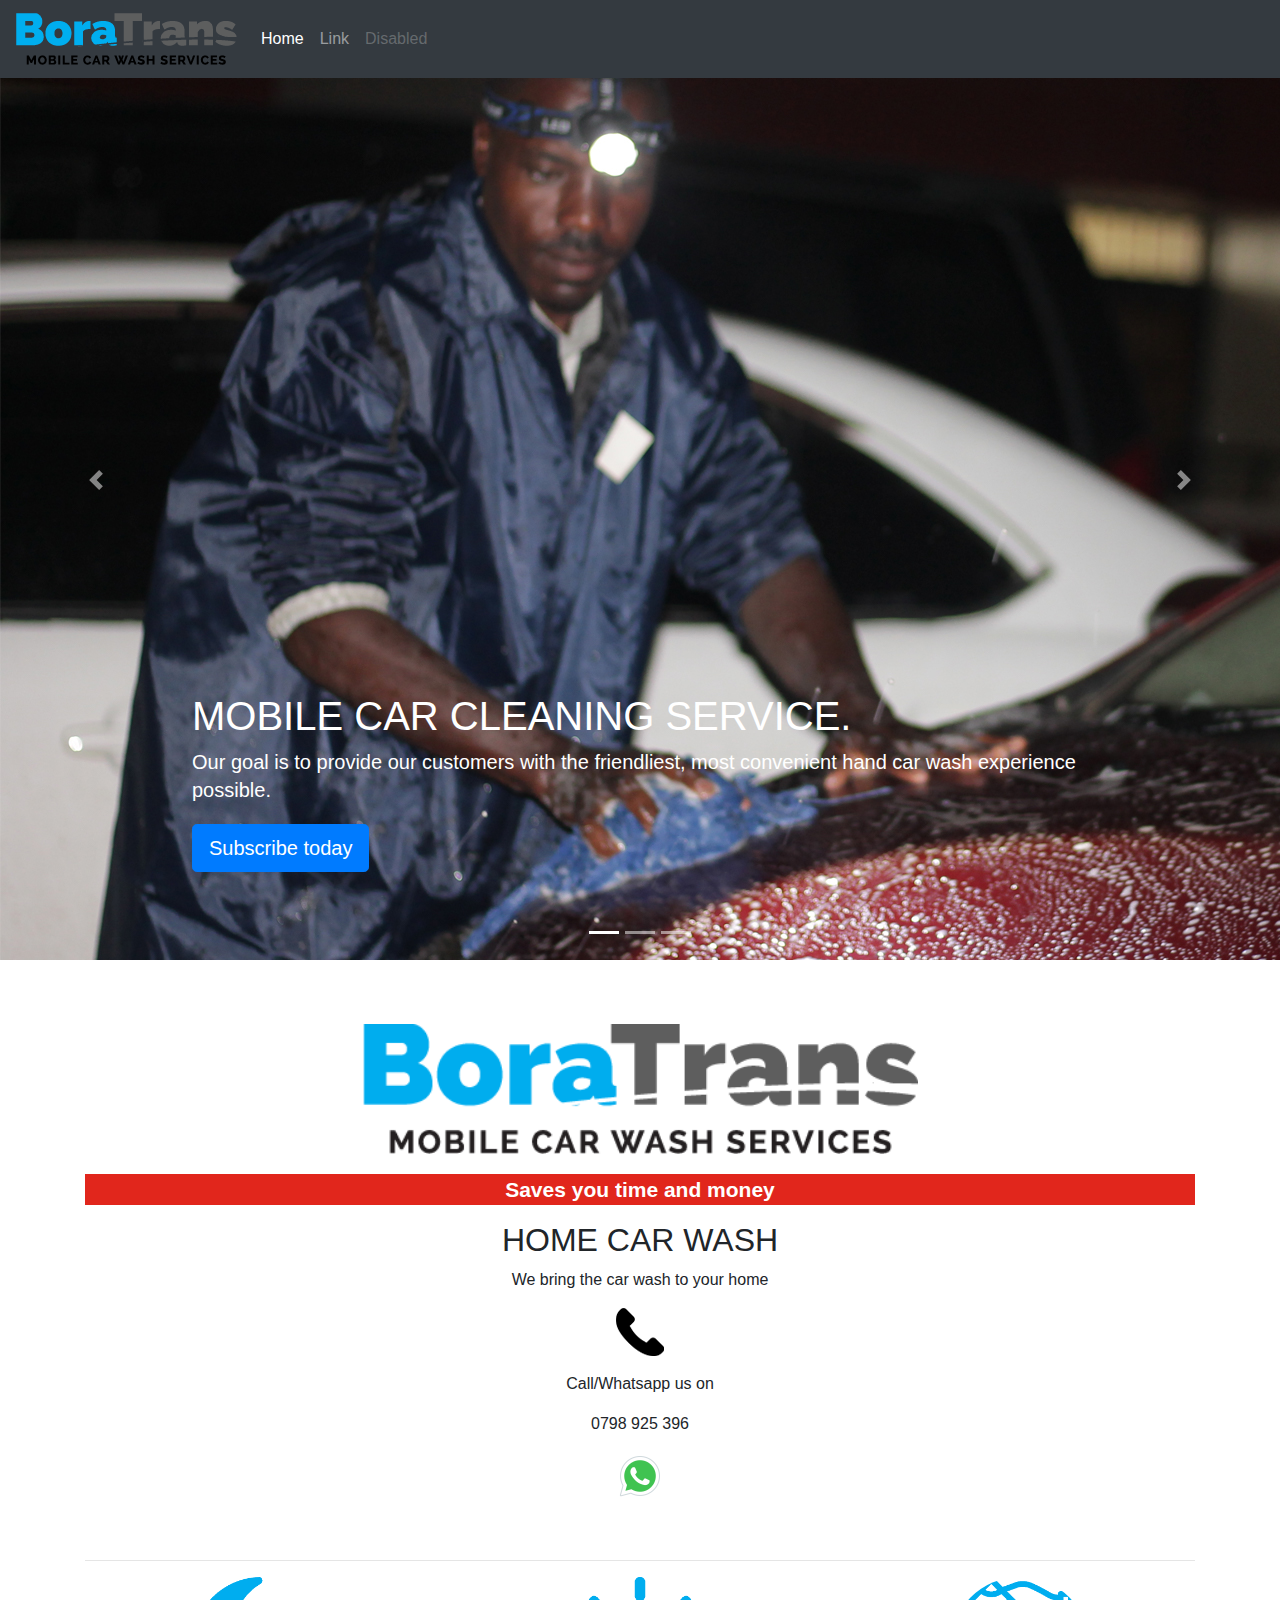
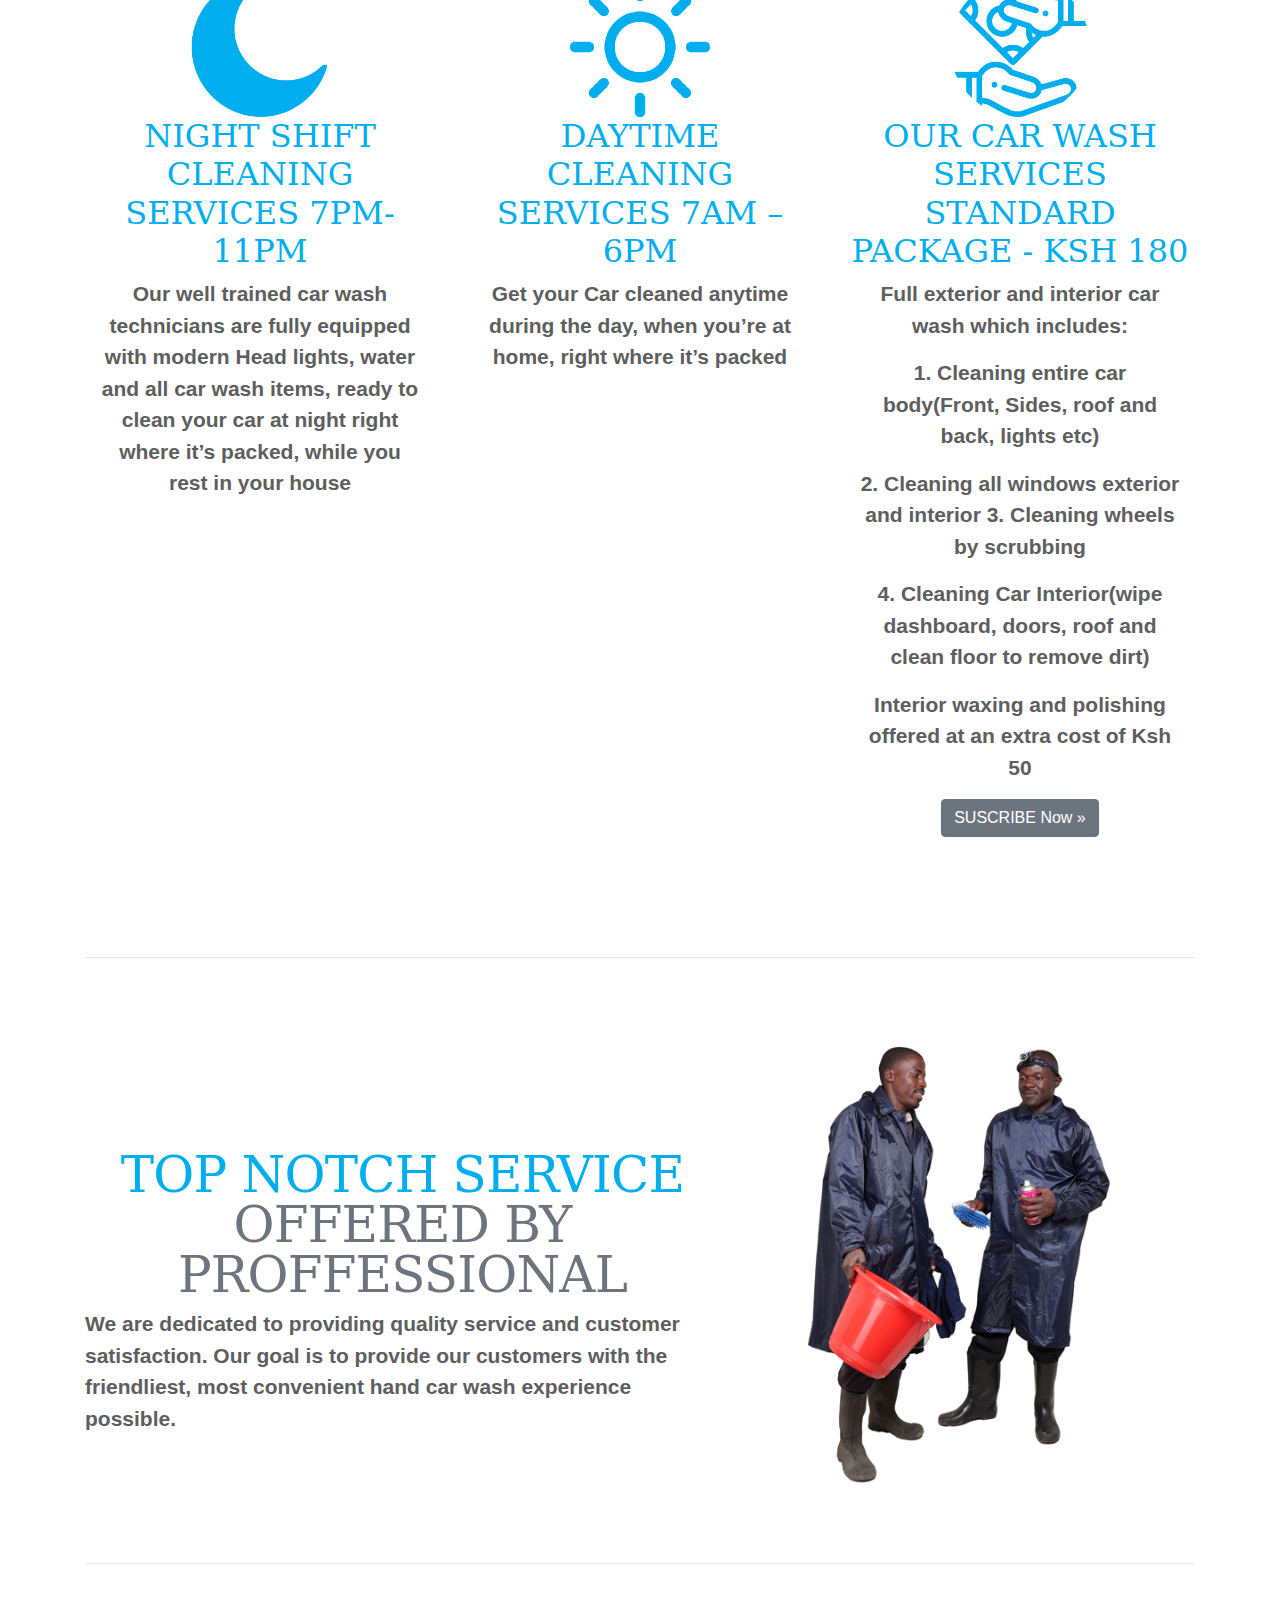
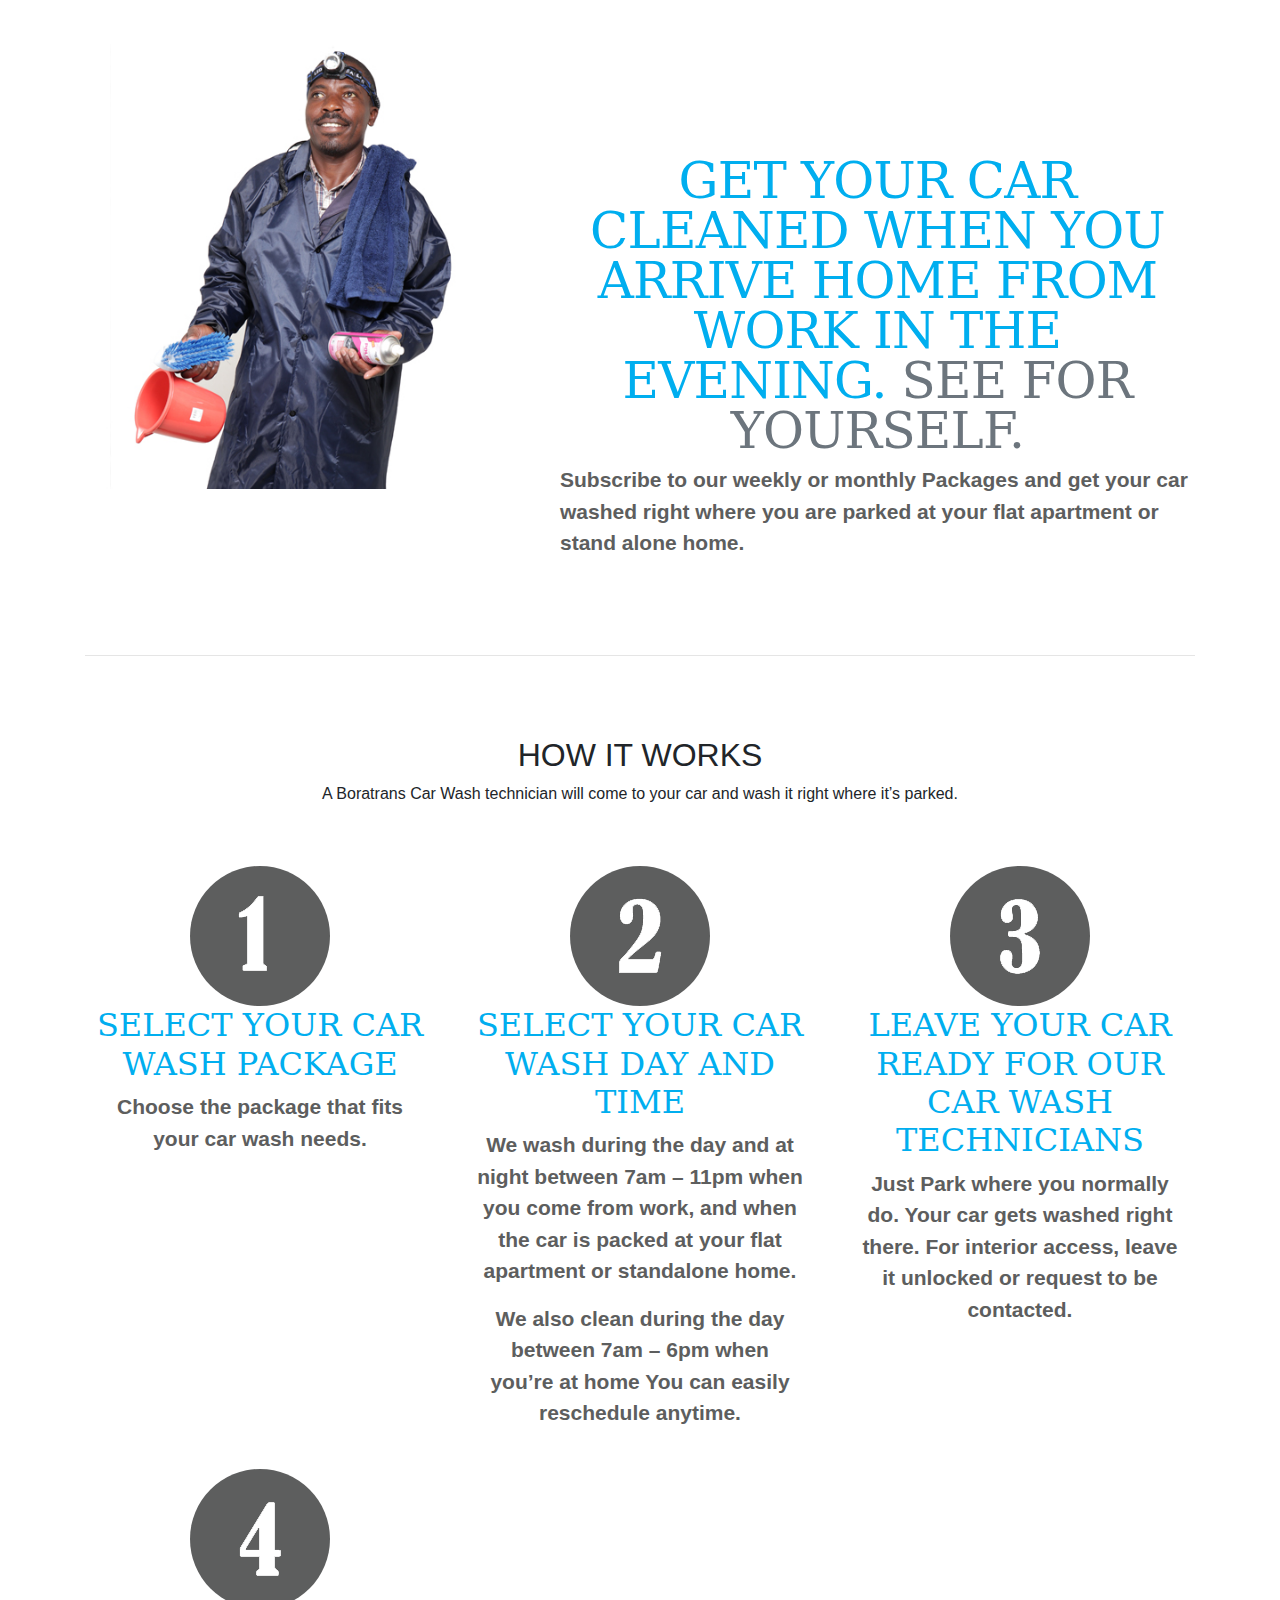
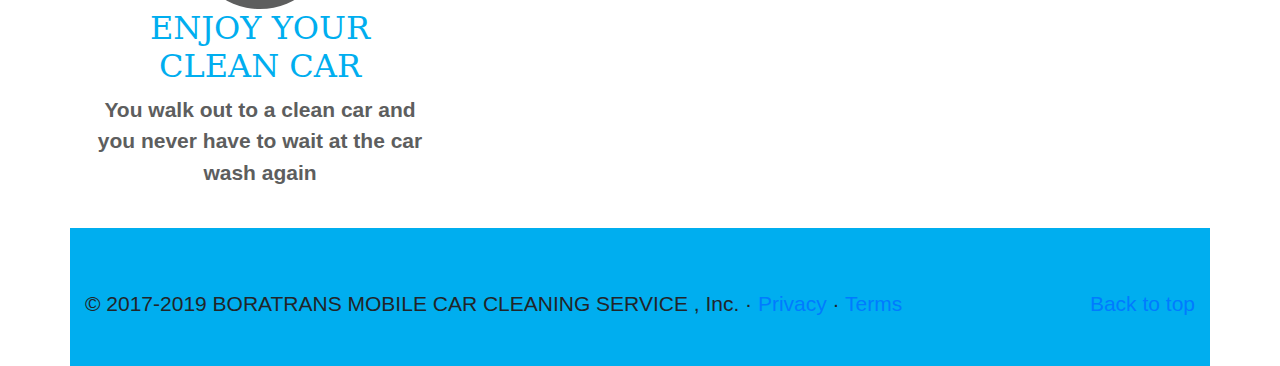
==== commit dd5ec4de: "Update" ====
--- a/index.html
+++ b/index.html
@@ -145,8 +145,7 @@
           
  
 <!-- Mobile Click to call -->
-<p><a class="mbscreenphone phonelink" href="tel:254798925396"><img class="phoneicon" src="images/call-answer.png"></a>Call/Whatapp us on 0798 925 396
-          <a href="https://api.whatsapp.com/send?phone=254798925396"><img class="phoneicon" src="images/icons8-whatsapp-48.png"></a></p>
+<p><a class="mbscreenphone phonelink" href="tel:254798925396"><img class="phoneicon" src="images/call-answer.png"></a><p>Call/Whatsapp us on</p> <p>0798 925 396</p><a href="https://api.whatsapp.com/send?phone=254798925396"><img class="phoneicon" src="images/icons8-whatsapp-48.png"></a></p>
         </p>
 
         </div>
@@ -159,7 +158,7 @@
     <div class="row" id="bg">
       <div class="col-lg-4">      
 
-<img class="bd-placeholder-img rounded-circle" width="140" height="140" xmlns="http://www.w3.org/2000/svg" preserveAspectRatio="xMidYMid slice" focusable="false" role="img" aria-label="Placeholder: 140x140" width="140" height="140" src="images/moon.png" alt="night">       
+<img class="bd-placeholder-img rounded-circle" width="140" height="140" " focusable="false" role="img" aria-label="Placeholder: 140x140" width="140" height="140" src="images/moon.png" alt="night">       
         <h2>Night Shift Cleaning Services 7pm-11pm</h2>
         <p>Our well trained car wash technicians are fully equipped with modern Head lights, water and all car wash items, ready to clean your car at night right where it’s packed, while you rest in your house</p>
        
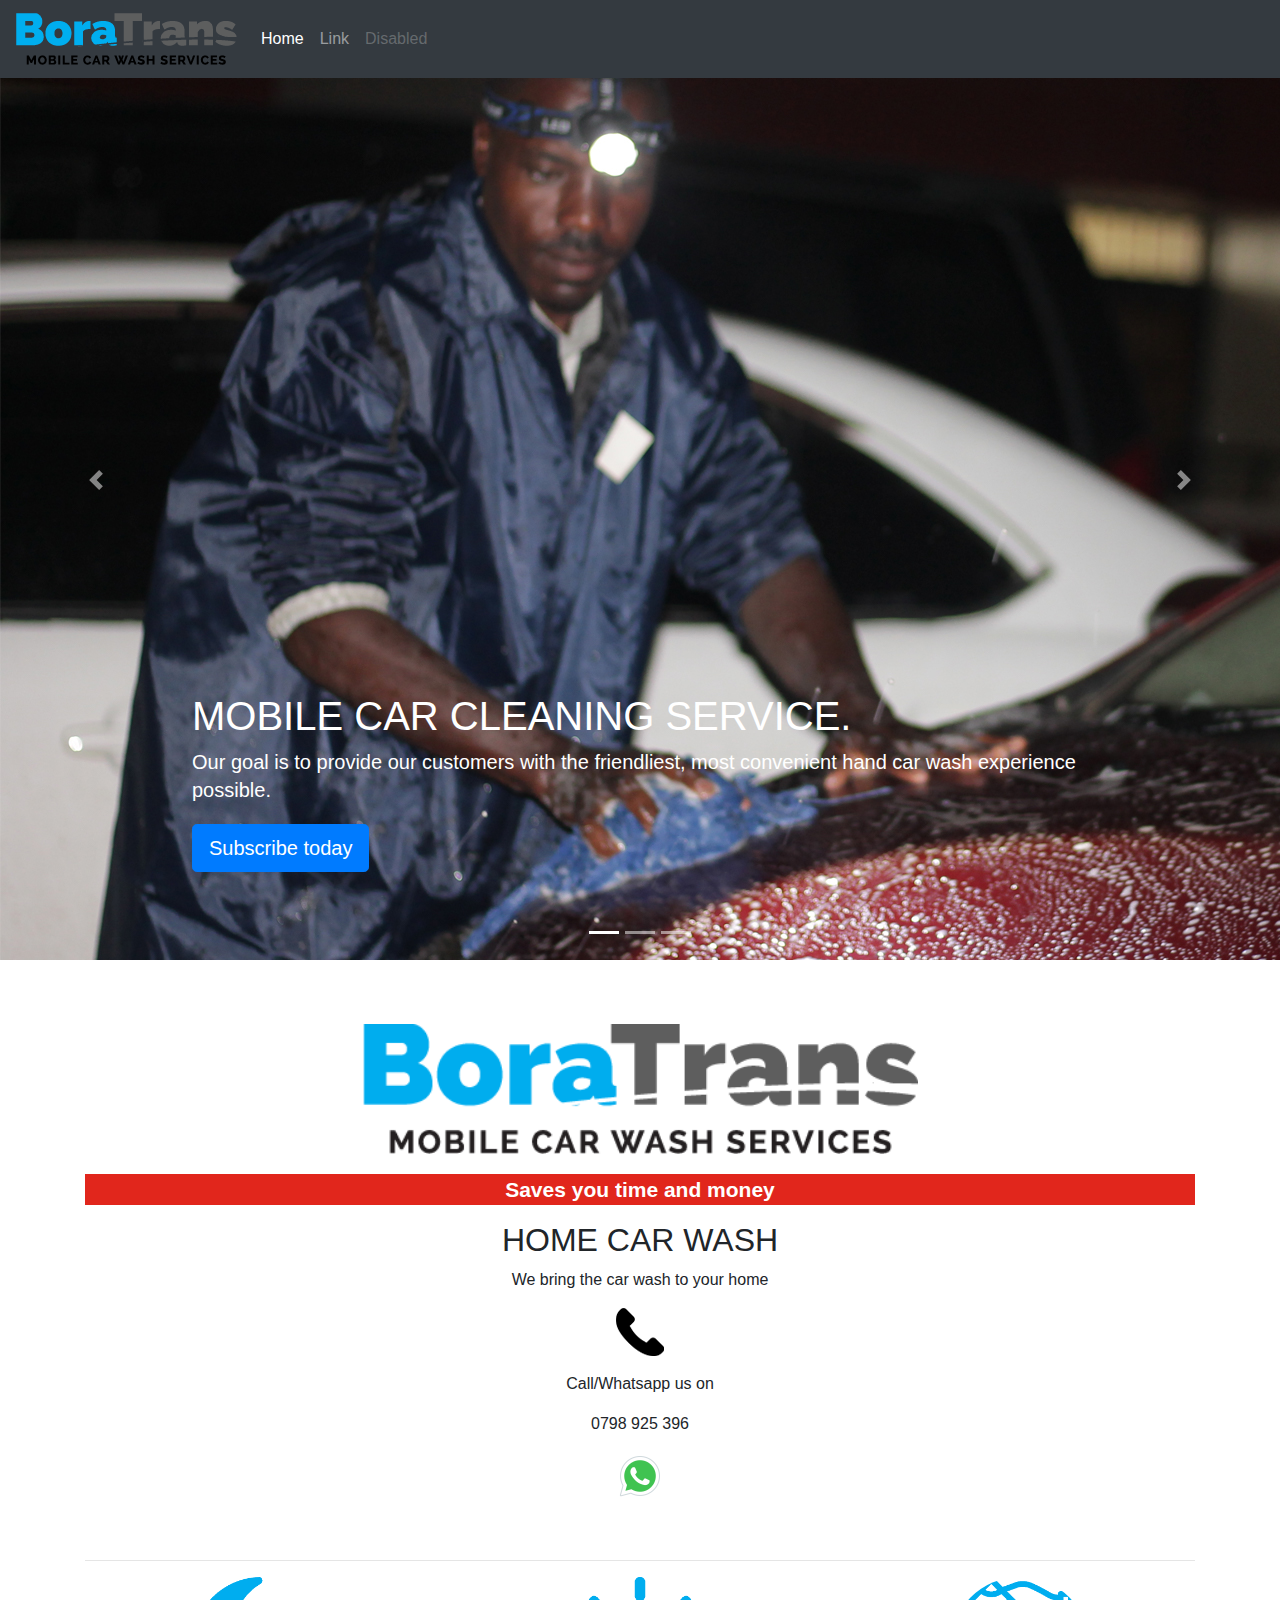
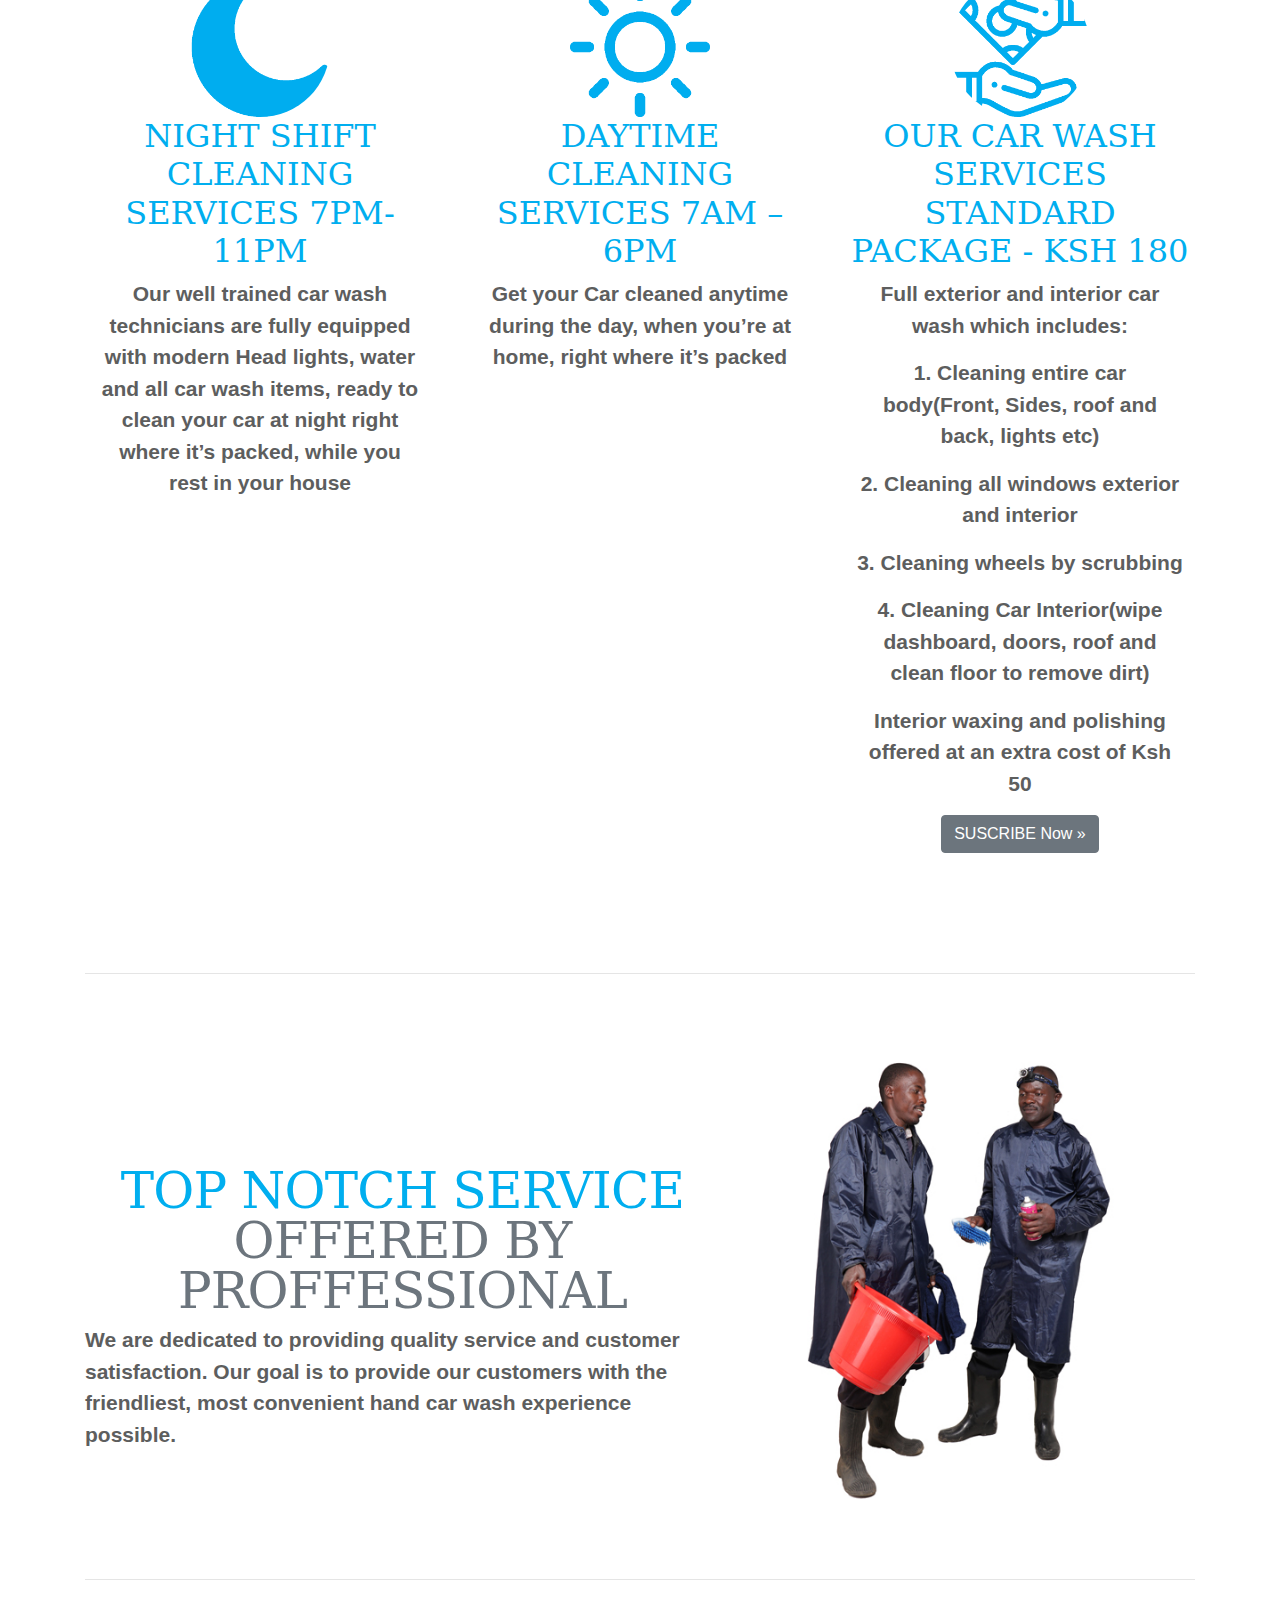
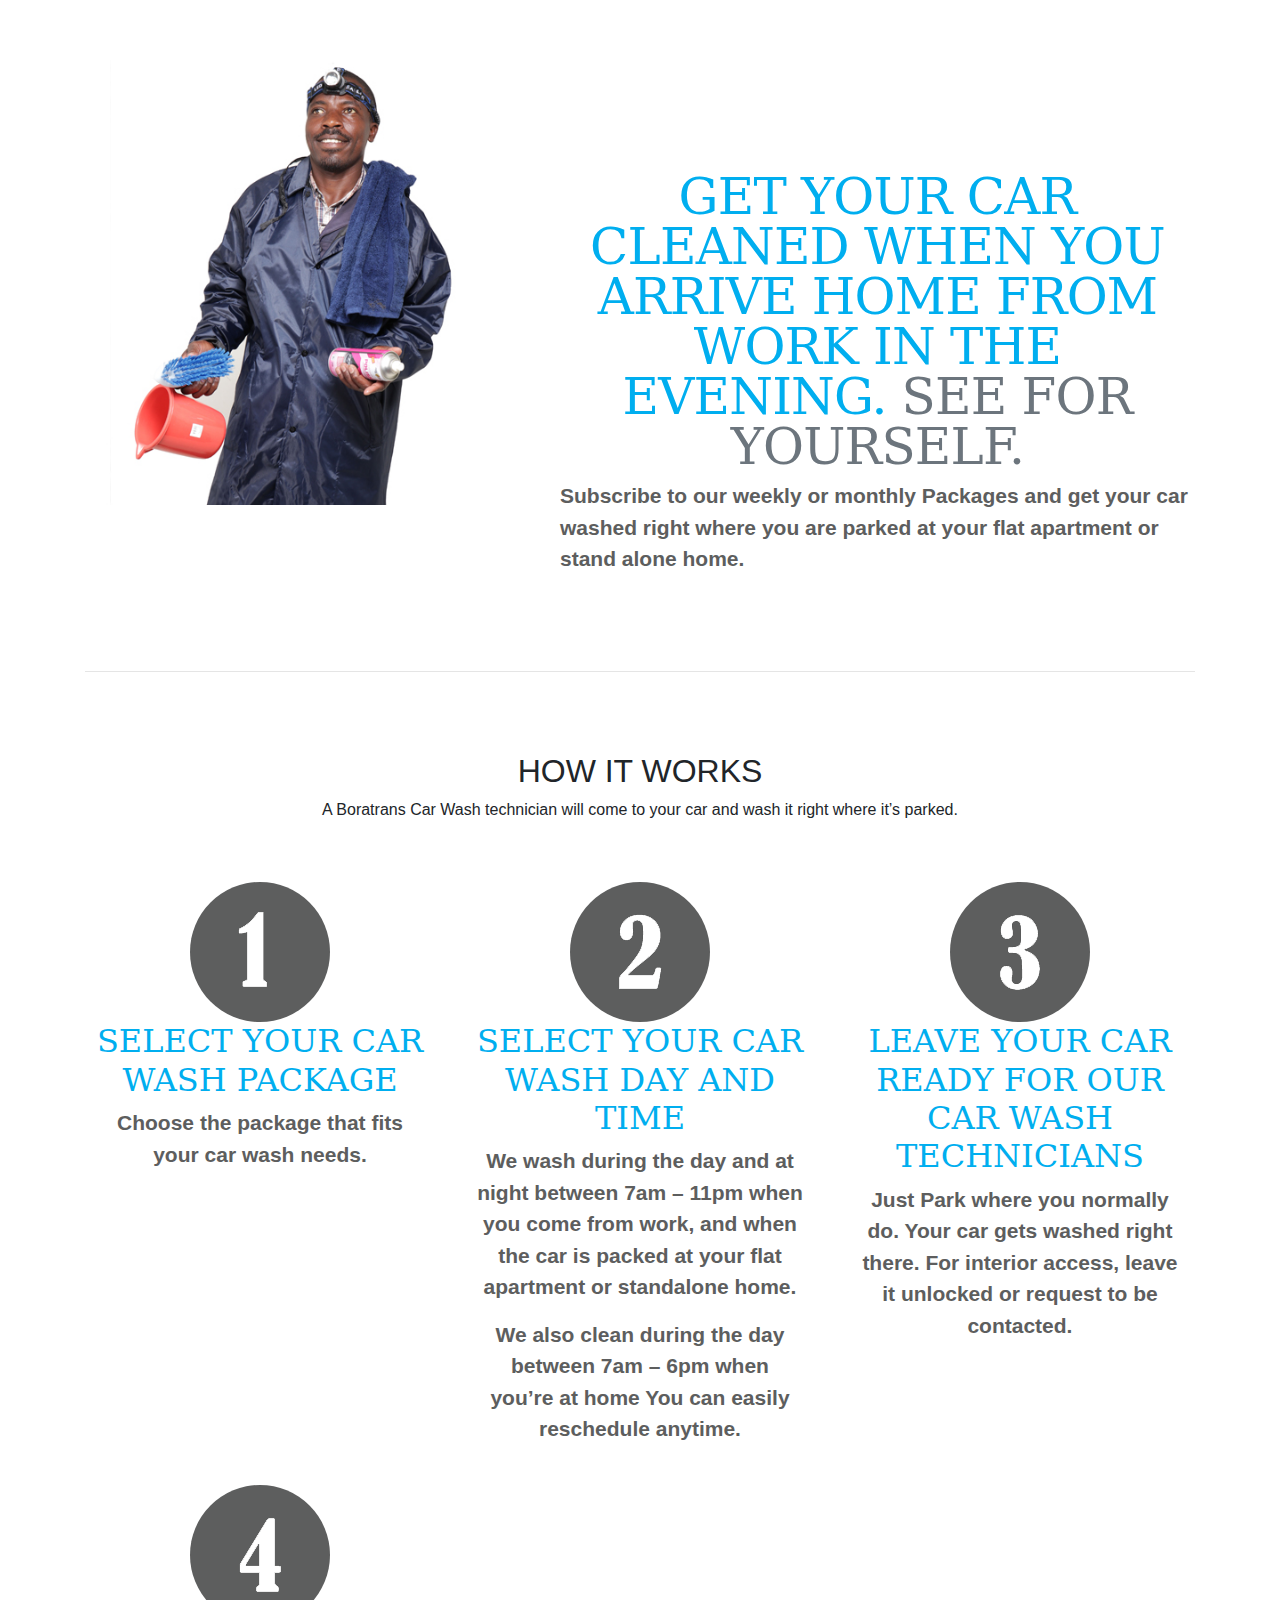
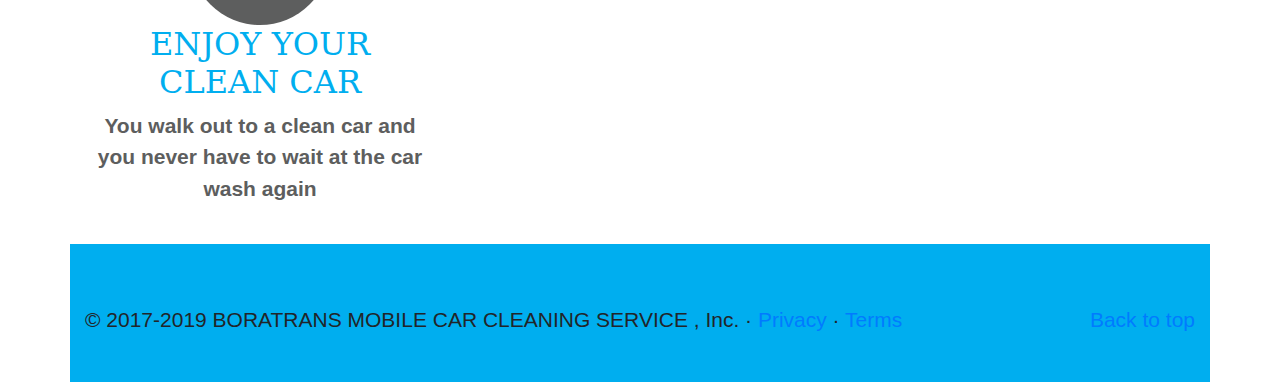
==== commit 58be2696: "Update index.html" ====
--- a/index.html
+++ b/index.html
@@ -113,11 +113,11 @@
         </div>
       </div>
     </div>
-    <a class="carousel-control-prev" href="#" role="button" data-slide="prev">
+    <a class="carousel-control-prev" href="#myCarousel" role="button" data-slide="prev">
       <span class="carousel-control-prev-icon" aria-hidden="true"></span>
       <span class="sr-only">Previous</span>
     </a>
-    <a class="carousel-control-next" href="#" role="button" data-slide="next">
+    <a class="carousel-control-next" href="#myCarousel" role="button" data-slide="next">
       <span class="carousel-control-next-icon" aria-hidden="true"></span>
       <span class="sr-only">Next</span>
     </a>
@@ -174,7 +174,8 @@
         <h2>Our Car Wash Services Standard Package - Ksh 180 </h2>
         <p>Full exterior and interior car wash which includes:</p>
         <p> 1. Cleaning entire car body(Front, Sides, roof and back, lights etc)</p>
-        <p> 2. Cleaning all windows exterior and interior 3. Cleaning wheels by scrubbing</p>
+        <p> 2. Cleaning all windows exterior and interior</p> 
+        <p>3. Cleaning wheels by scrubbing</p>
         <p> 4. Cleaning Car Interior(wipe dashboard, doors, roof and clean floor to remove dirt)</p>
         <p>Interior waxing and polishing offered at an extra cost of Ksh 50<p>
 </p>
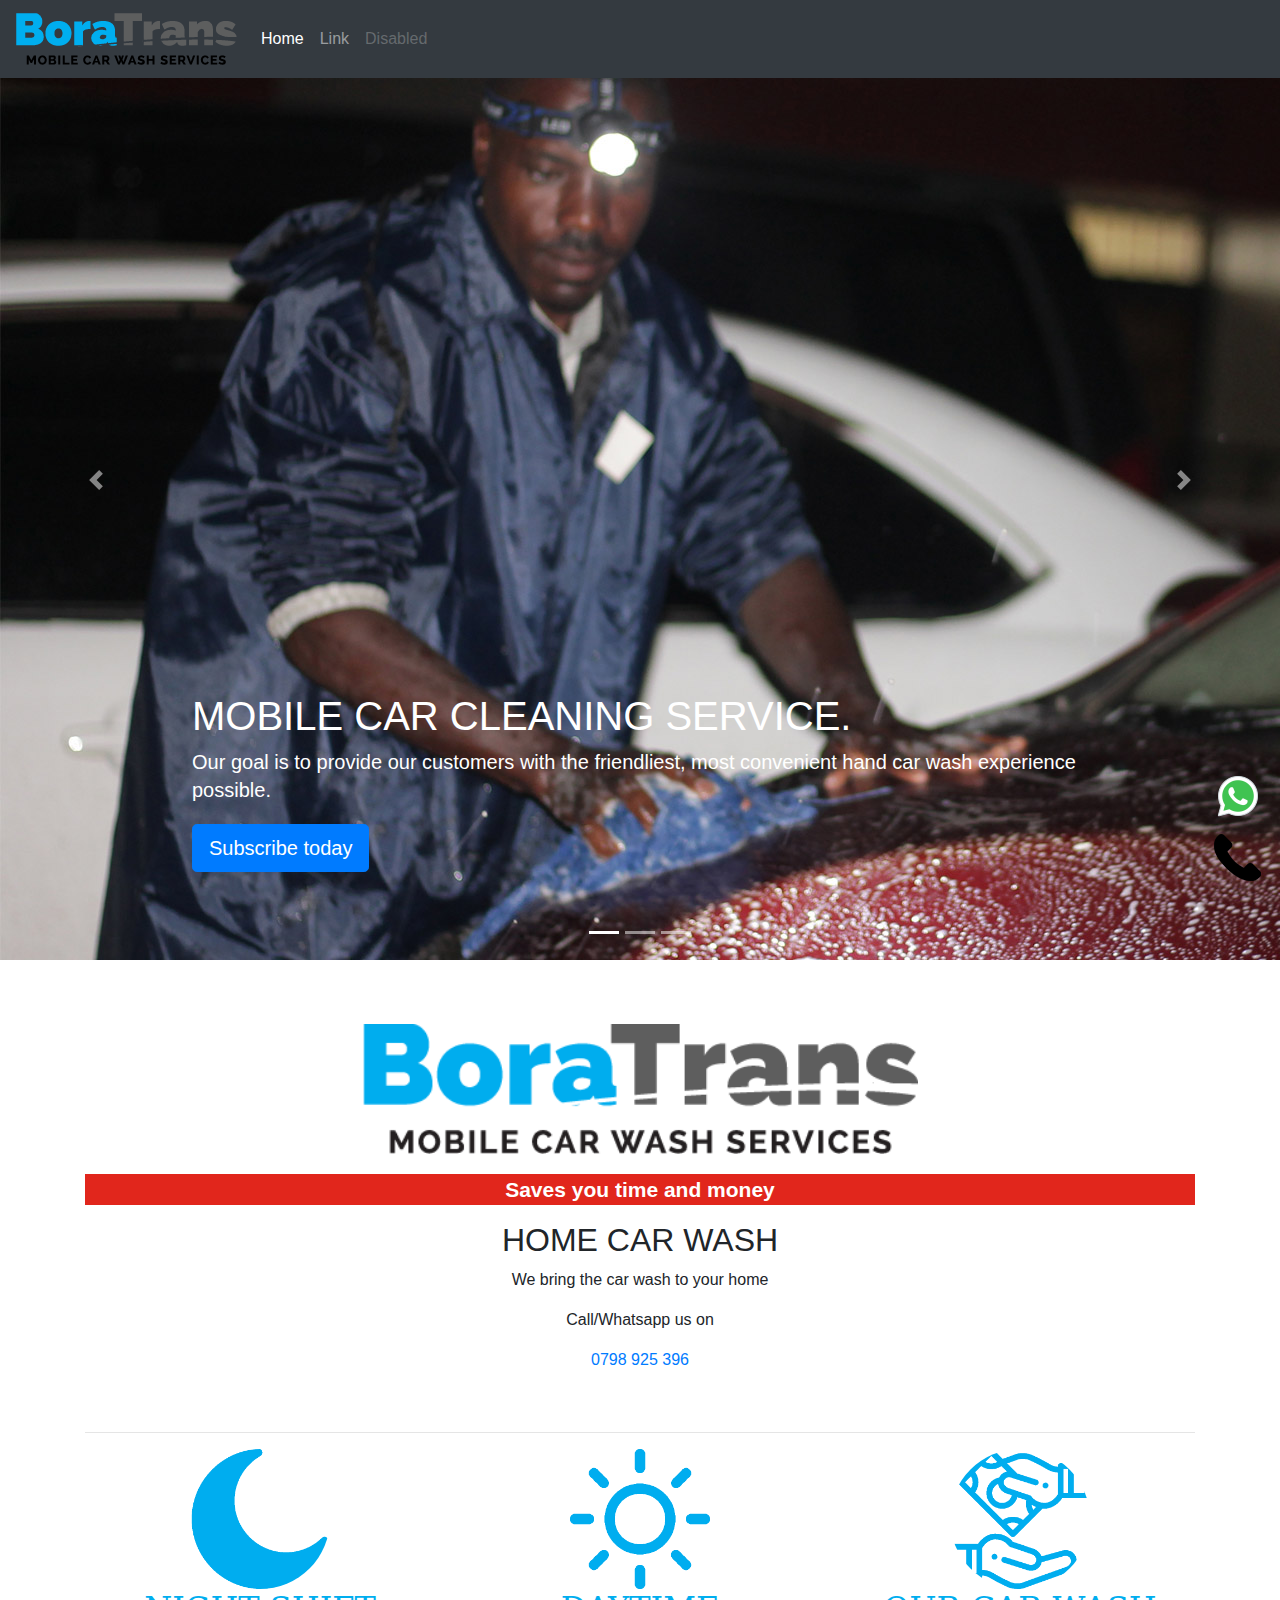
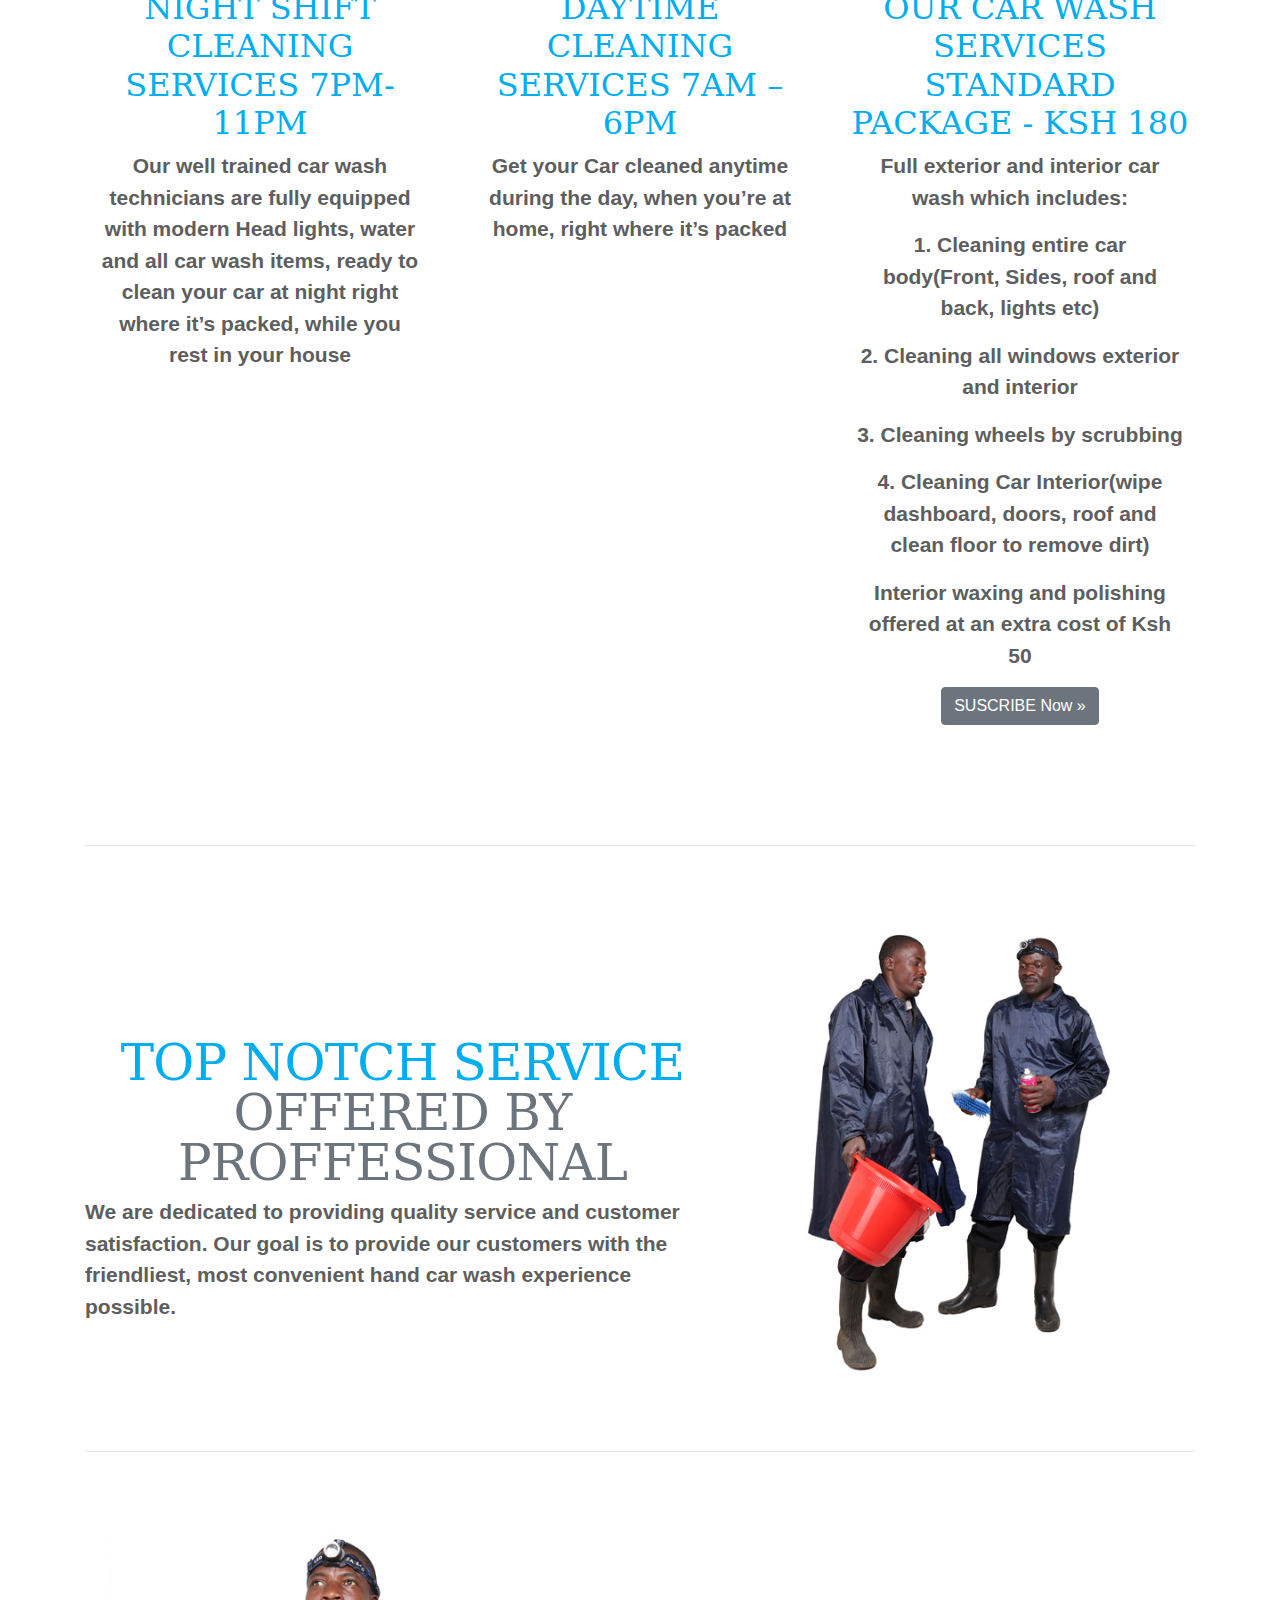
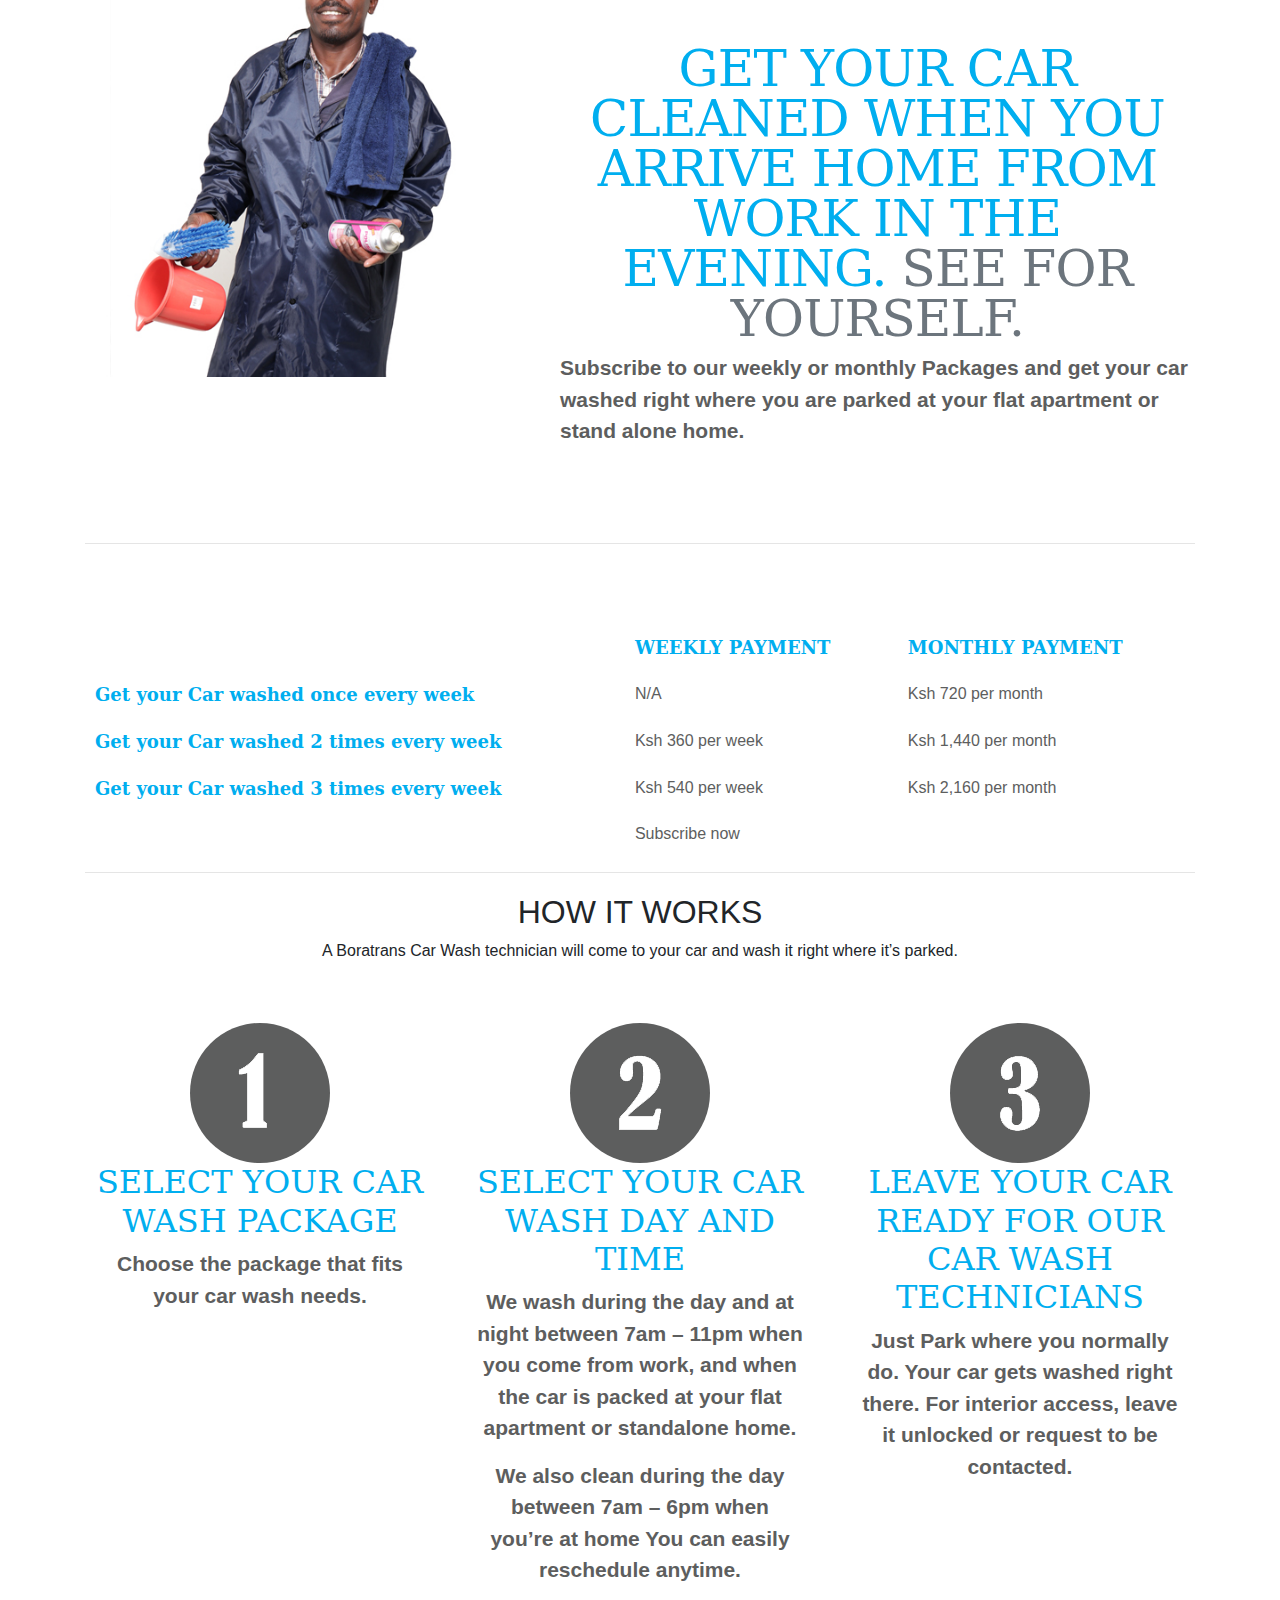
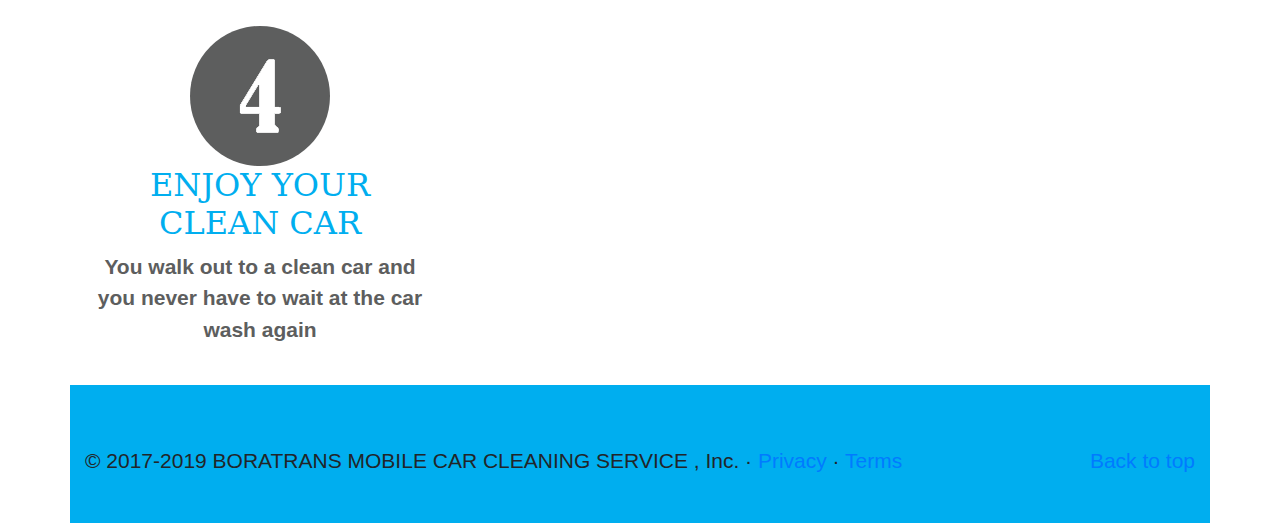
==== commit 9783fc98: "button" ====
--- a/index.html
+++ b/index.html
@@ -37,7 +37,7 @@
   <body>
     <header>
   <nav class="navbar navbar-expand-md navbar-dark fixed-top bg-dark">
-    <a class="navbar-brand" href="https://getbootstrap.com/docs/4.3/examples/carousel/?#"><picture>  
+    <a class="navbar-brand" href="#"><picture>  
       <source media="(min-width: 1200px)" srcset="images/logo_large.png" alt="BORATRANS MOBILE CAR CLEANING SERVICE " title="BORATRANS MOBILE CAR CLEANING SERVICE " >
          <source media="(min-width: 760px)" srcset="images/logo_small.png" alt="BORATRANS MOBILE CAR CLEANING SERVICE " title="BORATRANS MOBILE CAR CLEANING SERVICE " >  
          <img src="images/logo_small.png" alt="BORATRANS MOBILE CAR CLEANING SERVICE " title="BORATRANS MOBILE CAR CLEANING SERVICE " > 
@@ -49,13 +49,13 @@
     <div class="collapse navbar-collapse" id="navbarCollapse">
       <ul class="navbar-nav mr-auto">
         <li class="nav-item active">
-          <a class="nav-link" href="https://getbootstrap.com/docs/4.3/examples/carousel/?#">Home <span class="sr-only">(current)</span></a>
+          <a class="nav-link" href="#">Home <span class="sr-only">(current)</span></a>
         </li>
         <li class="nav-item">
-          <a class="nav-link" href="https://getbootstrap.com/docs/4.3/examples/carousel/?#">Link</a>
+          <a class="nav-link" href="#">Link</a>
         </li>
         <li class="nav-item">
-          <a class="nav-link disabled" href="https://getbootstrap.com/docs/4.3/examples/carousel/?#">Disabled</a>
+          <a class="nav-link disabled" href="#">Disabled</a>
         </li>
       </ul>
       
@@ -145,8 +145,9 @@
           
  
 <!-- Mobile Click to call -->
-<p><a class="mbscreenphone phonelink" href="tel:254798925396"><img class="phoneicon" src="images/call-answer.png"></a><p>Call/Whatsapp us on</p> <p>0798 925 396</p><a href="https://api.whatsapp.com/send?phone=254798925396"><img class="phoneicon" src="images/icons8-whatsapp-48.png"></a></p>
-        </p>
+<p>Call/Whatsapp us on</p> <a class="phone2" href="tel:+254798925396">0798 925 396</a>
+
+        
 
         </div>
        
@@ -220,6 +221,47 @@
 
     <!-- Three columns of text below the carousel -->
 
+
+ <p ><table  width="100%" cellpadding="10" cellspacing="5"> 
+   <thead>
+       <tr>
+            <th></th>
+                 <th scope="col"> WEEKLY PAYMENT</th>
+                 <th scope="col"> MONTHLY PAYMENT</th>
+                 </tr>   
+                 </thead>
+                 <tbody>
+                     <tr>
+                          <th scope="row">Get your Car washed once every week</th>
+                          <td>N/A</td>
+                          <td>Ksh 720 per month</td>
+                        </tr>
+                          <tr>
+                               <th scope="row">Get your Car washed 2 times every week</th>
+                               <td>Ksh 360 per week</td> 
+                               <td>Ksh 1,440 per month</td>
+                               </tr>
+                           <tr>
+                               <th scope="row">Get your Car washed 3 times every week</th>
+                               <td>Ksh 540 per week</td> 
+                               <td>Ksh 2,160 per month</td>
+                               </tr>
+
+
+
+                             <!-- more rows like the two above here -->  
+                </tbody>  
+                               <tfoot>   
+                               <tr>
+                                 <td></td> 
+                                 <td colspan="2">Subscribe now</td> 
+                               </tr> 
+                          </tfoot>  
+                        </table> 
+                      </p>
+<hr>
+
+
   <div class="center2">
         <h2> HOW IT WORKS</h2>
         <P>A Boratrans Car Wash technician will come to your car and wash it right where it’s parked. </P>
@@ -265,7 +307,8 @@
   </footer>
 </main>
 
-     
+<a class="phone" href="tel:+254798925396"><img class="phoneicon" src="images/call-answer.png"></a>
+<a href="https://api.whatsapp.com/send?phone=254798925396"><img class="whatsapp" src="images/icons8-whatsapp-48.png"></a>
 
 </body></html>
 
--- a/css/bora.css
+++ b/css/bora.css
@@ -194,27 +194,145 @@
   .carousel-item { height: 540px; }
 .carousel-item > img { position: absolute; top: 0px; left: 0px; min-width: 100%; height: 549px; }
 
+th{
+    
+    color: #00aeef;
+    font-family: 'serif';
+    font-size: 16px;
+    
+}
+
+td{
+    
+    color: #5d5e5e;
+    font-family: 'Arial';
+     font-size: 12px;
+}
 }
 
 @media (min-width: 768px) {
   .container { max-width: 720px; }
   .carousel-item { height: 768px; }
 .carousel-item > img { position: absolute; top: 0px; left: 0px; min-width: 100%; height: 768px; }
-
+  th{
+    
+    color: #00aeef;
+    font-family: 'serif';
+    font-size: 20px;
+    
+}
+
+td{
+    
+    color: #5d5e5e;
+    font-family: 'Arial';
+     font-size: 18px;
+}
 }
 
 @media (min-width: 992px) {
   .container { max-width: 960px; }
   .carousel-item { height: 768px; }
 .carousel-item > img { position: absolute; top: 0px; left: 0px; min-width: 100%; height: 768px; }
-
+   th{
+    
+    color: #00aeef;
+    font-family: 'serif';
+    font-size: 20px;
+    
+}
+
+td{
+    
+    color: #5d5e5e;
+    font-family: 'Arial';
+     font-size: 18px;
+}
 }
 
 @media (min-width: 1200px) {
   .container { max-width: 1140px; }
   .carousel-item { height: 960px; }
 .carousel-item > img { position: absolute; top: 0px; left: 0px; min-width: 100%; height: 960px; }
-
+th{
+    
+    color: #00aeef;
+    font-family: 'serif';
+    font-size: 26px;
+    
+}
+
+td{
+    
+    color: #5d5e5e;
+    font-family: 'Arial';
+     font-size: 20px;
+}
+}
+
+ @media screen and (min-width: 1025px){
+
+   th{
+    
+    color: #00aeef;
+    font-family: 'serif';
+    font-size: 18px;
+    
+}
+
+td{
+    
+    color: #5d5e5e;
+    font-family: 'Arial';
+     font-size: 16px;
+}
+} 
+
+
+@media screen and (max-width: 480px){
+
+   th{
+    
+    color: #00aeef;
+    font-family: 'serif';
+    font-size: 16px;
+    
+}
+
+td{
+    
+    color: #5d5e5e;
+    font-family: 'Arial';
+     font-size: 14px;
+}
+}
+@media screen and (min-width: 481px){
+    
+   th{
+    
+    color: #00aeef;
+    font-family: 'serif';
+    font-size: 18px;
+    
+}
+
+td{
+    
+    color: #5d5e5e;
+    font-family: 'Arial';
+     font-size: 16px;
+}
+}
+
+.phone{
+    position: fixed;
+    bottom: 18px;
+    right: 18px;
+}
+.whatsapp{
+    position: fixed;
+    bottom: 80px;
+    right: 18px;
 }
 
 .bora{
@@ -229,12 +347,15 @@
         max-width: 33.3333%;
     }
     #logo{   margin-left: .5em;  margin-right: .5em; }
+    #call{  font-size: 5px; }
 #footercolor{
   background-color: #00aeef;
   padding-top: 60px;
   padding-bottom: 30px;
   font-size: 21px;}
-  #bg{background-image: url("bg1.jpg");  background-repeat: no-repeat;  background-position: center ; background-attachment: fixed; }
+
+  #bg { background-image: url("images/background.jpg");  background-repeat: no-repeat;  background-position: center ; background-attachment: fixed; }
+
 .row h2, .row h3 {    
     text-align: center;
     color: #00aeef;
@@ -3412,3 +3533,6 @@
   .featurette-heading { margin-top: 7rem; }
 }
 ------MultipartBoundary--kvwXLnn2Ke9tz5l50RI6GeKo7TZ4FbevpW2mhV76ko------
+
+
+
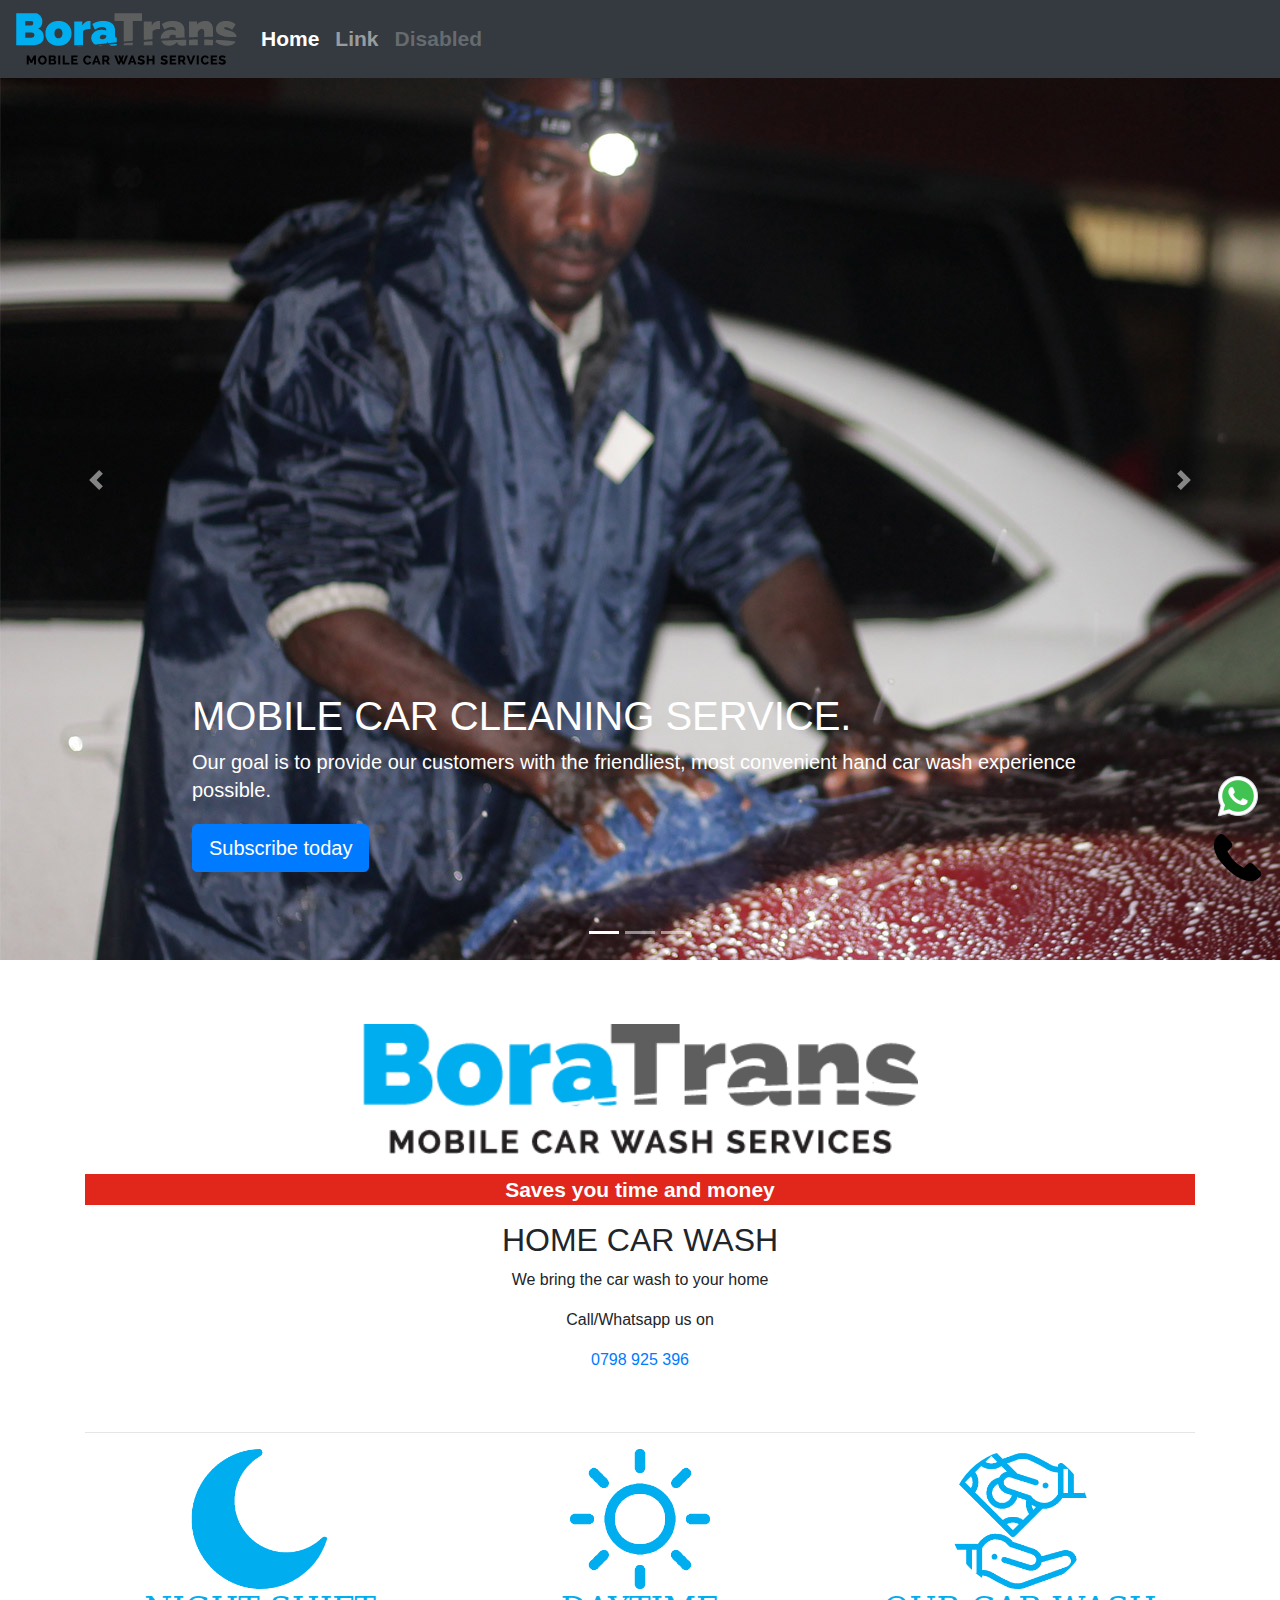
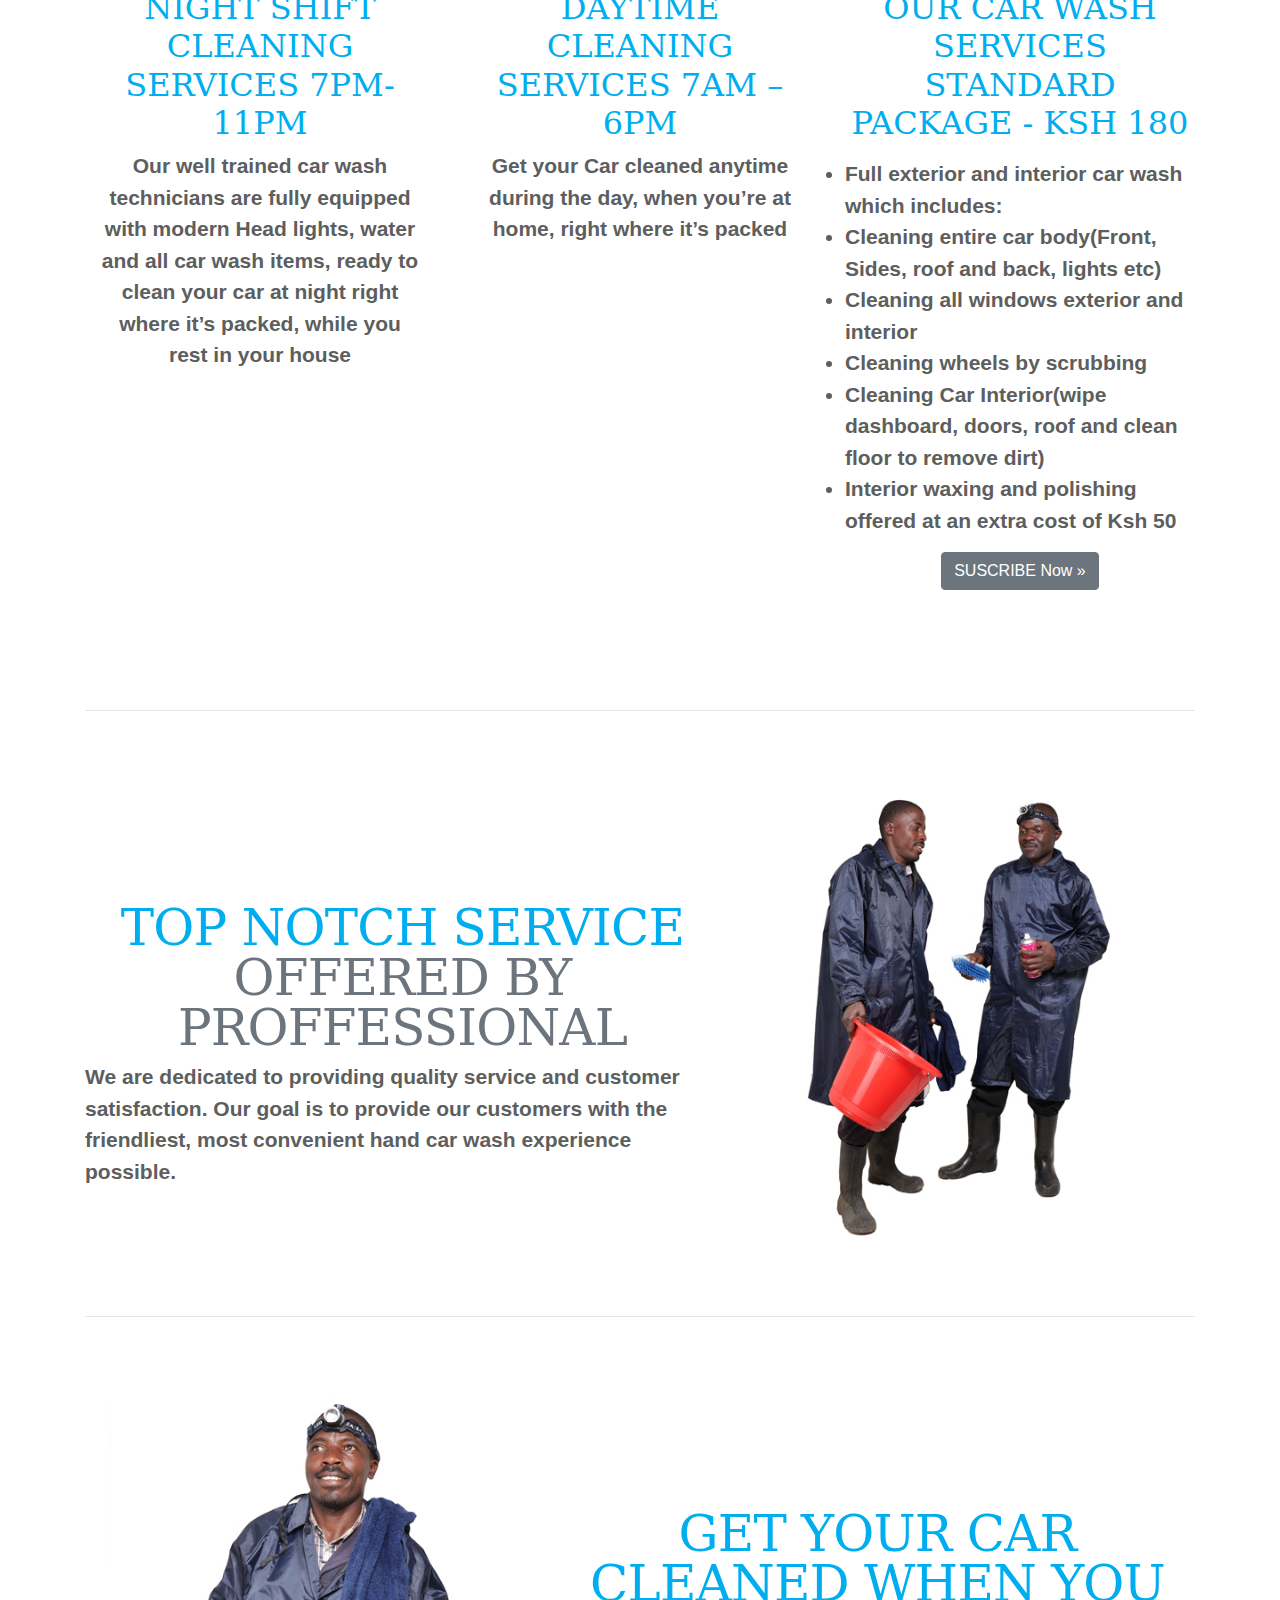
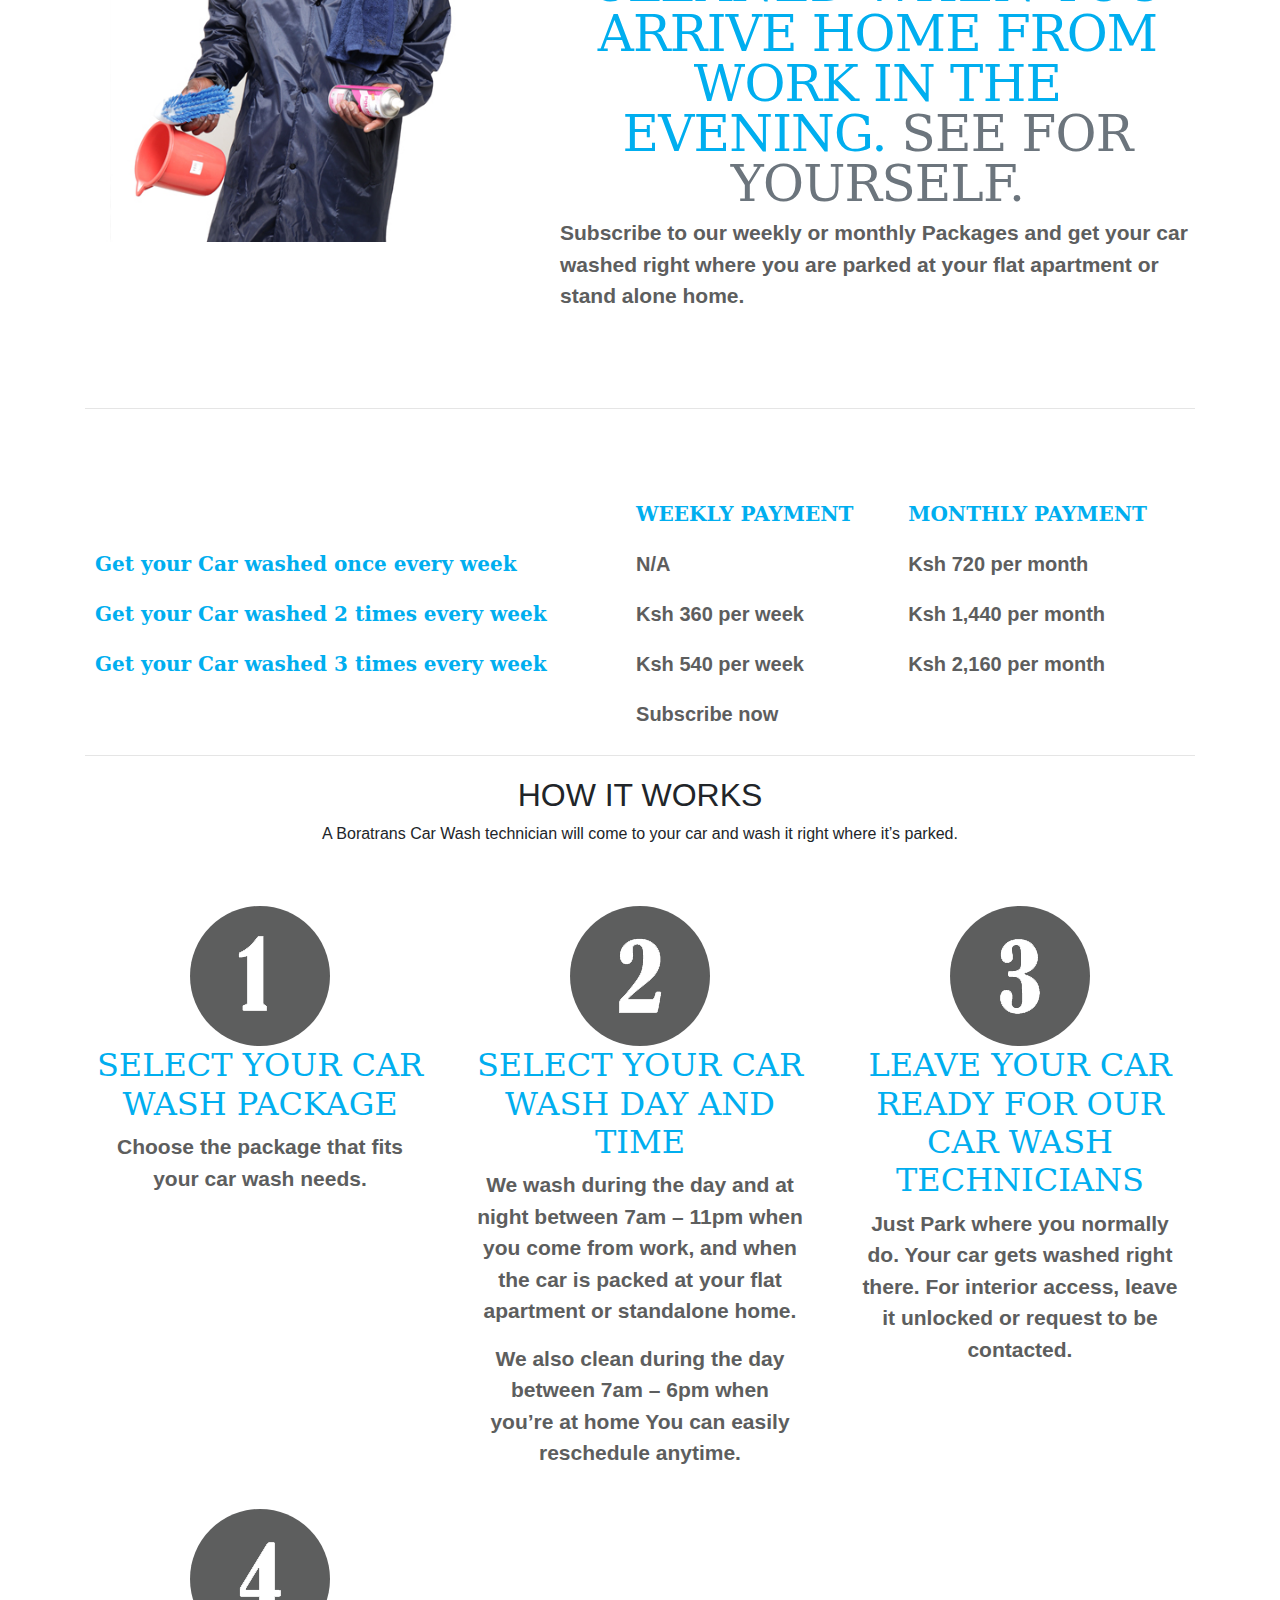
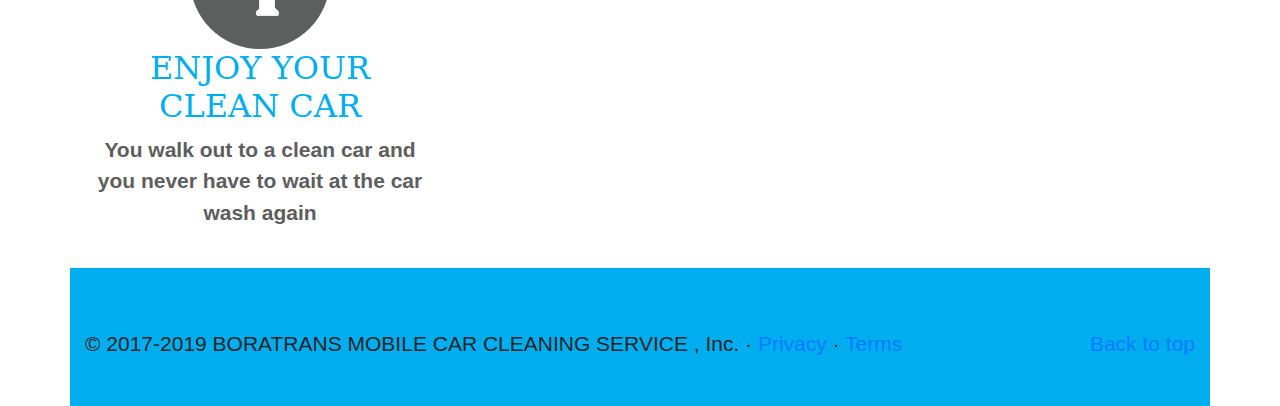
==== commit 054aa79a: "Fonts" ====
--- a/index.html
+++ b/index.html
@@ -173,12 +173,12 @@
       <div class="col-lg-4">
         <img class="bd-placeholder-img rounded-circle" width="140" height="140" xmlns="http://www.w3.org/2000/svg" preserveAspectRatio="xMidYMid slice" focusable="false" role="img" aria-label="Placeholder: 140x140" width="140" height="140" src="images/coins.png" alt="night">
         <h2>Our Car Wash Services Standard Package - Ksh 180 </h2>
-        <p>Full exterior and interior car wash which includes:</p>
-        <p> 1. Cleaning entire car body(Front, Sides, roof and back, lights etc)</p>
-        <p> 2. Cleaning all windows exterior and interior</p> 
-        <p>3. Cleaning wheels by scrubbing</p>
-        <p> 4. Cleaning Car Interior(wipe dashboard, doors, roof and clean floor to remove dirt)</p>
-        <p>Interior waxing and polishing offered at an extra cost of Ksh 50<p>
+        <p Class="list"><li>Full exterior and interior car wash which includes:</li>
+        <li>Cleaning entire car body(Front, Sides, roof and back, lights etc)</li>
+        <li>Cleaning all windows exterior and interior</li>
+        <li>Cleaning wheels by scrubbing</li>
+        <li>Cleaning Car Interior(wipe dashboard, doors, roof and clean floor to remove dirt)</li>
+        <li>Interior waxing and polishing offered at an extra cost of Ksh 50</li>
 </p>
         <p><a class="btn btn-secondary" href="#" role="button">SUSCRIBE Now »</a></p>
       </div><!-- /.col-lg-4 -->
--- a/css/bora.css
+++ b/css/bora.css
@@ -194,11 +194,41 @@
   .carousel-item { height: 540px; }
 .carousel-item > img { position: absolute; top: 0px; left: 0px; min-width: 100%; height: 549px; }
 
-th{
+
+}
+
+@media (min-width: 768px) {
+  .container { max-width: 720px; }
+  .carousel-item { height: 768px; }
+.carousel-item > img { position: absolute; top: 0px; left: 0px; min-width: 100%; height: 768px; }
+
+}
+
+@media (min-width: 992px) {
+  .container { max-width: 960px; }
+  .carousel-item { height: 768px; }
+.carousel-item > img { position: absolute; top: 0px; left: 0px; min-width: 100%; height: 768px; }
+   
+}
+
+@media (min-width: 1200px) {
+  .container { max-width: 1140px; }
+  .carousel-item { height: 960px; }
+.carousel-item > img { position: absolute; top: 0px; left: 0px; min-width: 100%; height: 960px; }
+
+}
+
+
+
+
+
+ th{
     
     color: #00aeef;
     font-family: 'serif';
-    font-size: 16px;
+    
+    font-size: 20px;
+    font-weight: 600;
     
 }
 
@@ -206,123 +236,16 @@
     
     color: #5d5e5e;
     font-family: 'Arial';
-     font-size: 12px;
-}
-}
-
-@media (min-width: 768px) {
-  .container { max-width: 720px; }
-  .carousel-item { height: 768px; }
-.carousel-item > img { position: absolute; top: 0px; left: 0px; min-width: 100%; height: 768px; }
-  th{
-    
-    color: #00aeef;
-    font-family: 'serif';
-    font-size: 20px;
-    
-}
-
-td{
-    
-    color: #5d5e5e;
-    font-family: 'Arial';
-     font-size: 18px;
-}
-}
-
-@media (min-width: 992px) {
-  .container { max-width: 960px; }
-  .carousel-item { height: 768px; }
-.carousel-item > img { position: absolute; top: 0px; left: 0px; min-width: 100%; height: 768px; }
-   th{
-    
-    color: #00aeef;
-    font-family: 'serif';
-    font-size: 20px;
-    
-}
-
-td{
-    
-    color: #5d5e5e;
-    font-family: 'Arial';
-     font-size: 18px;
-}
-}
-
-@media (min-width: 1200px) {
-  .container { max-width: 1140px; }
-  .carousel-item { height: 960px; }
-.carousel-item > img { position: absolute; top: 0px; left: 0px; min-width: 100%; height: 960px; }
-th{
-    
-    color: #00aeef;
-    font-family: 'serif';
-    font-size: 26px;
-    
-}
-
-td{
-    
-    color: #5d5e5e;
-    font-family: 'Arial';
+     
      font-size: 20px;
-}
-}
-
- @media screen and (min-width: 1025px){
-
-   th{
-    
-    color: #00aeef;
-    font-family: 'serif';
-    font-size: 18px;
-    
-}
-
-td{
-    
-    color: #5d5e5e;
-    font-family: 'Arial';
-     font-size: 16px;
-}
-} 
-
-
-@media screen and (max-width: 480px){
-
-   th{
-    
-    color: #00aeef;
-    font-family: 'serif';
-    font-size: 16px;
-    
-}
-
-td{
-    
-    color: #5d5e5e;
-    font-family: 'Arial';
-     font-size: 14px;
-}
-}
-@media screen and (min-width: 481px){
-    
-   th{
-    
-    color: #00aeef;
-    font-family: 'serif';
-    font-size: 18px;
-    
-}
-
-td{
-    
-    color: #5d5e5e;
-    font-family: 'Arial';
-     font-size: 16px;
-}
-}
+    font-weight: 600;
+}
+
+
+li {text-align: left;
+font-size: 21px;
+    font-weight: 600;
+    color: #5d5e5e;}
 
 .phone{
     position: fixed;
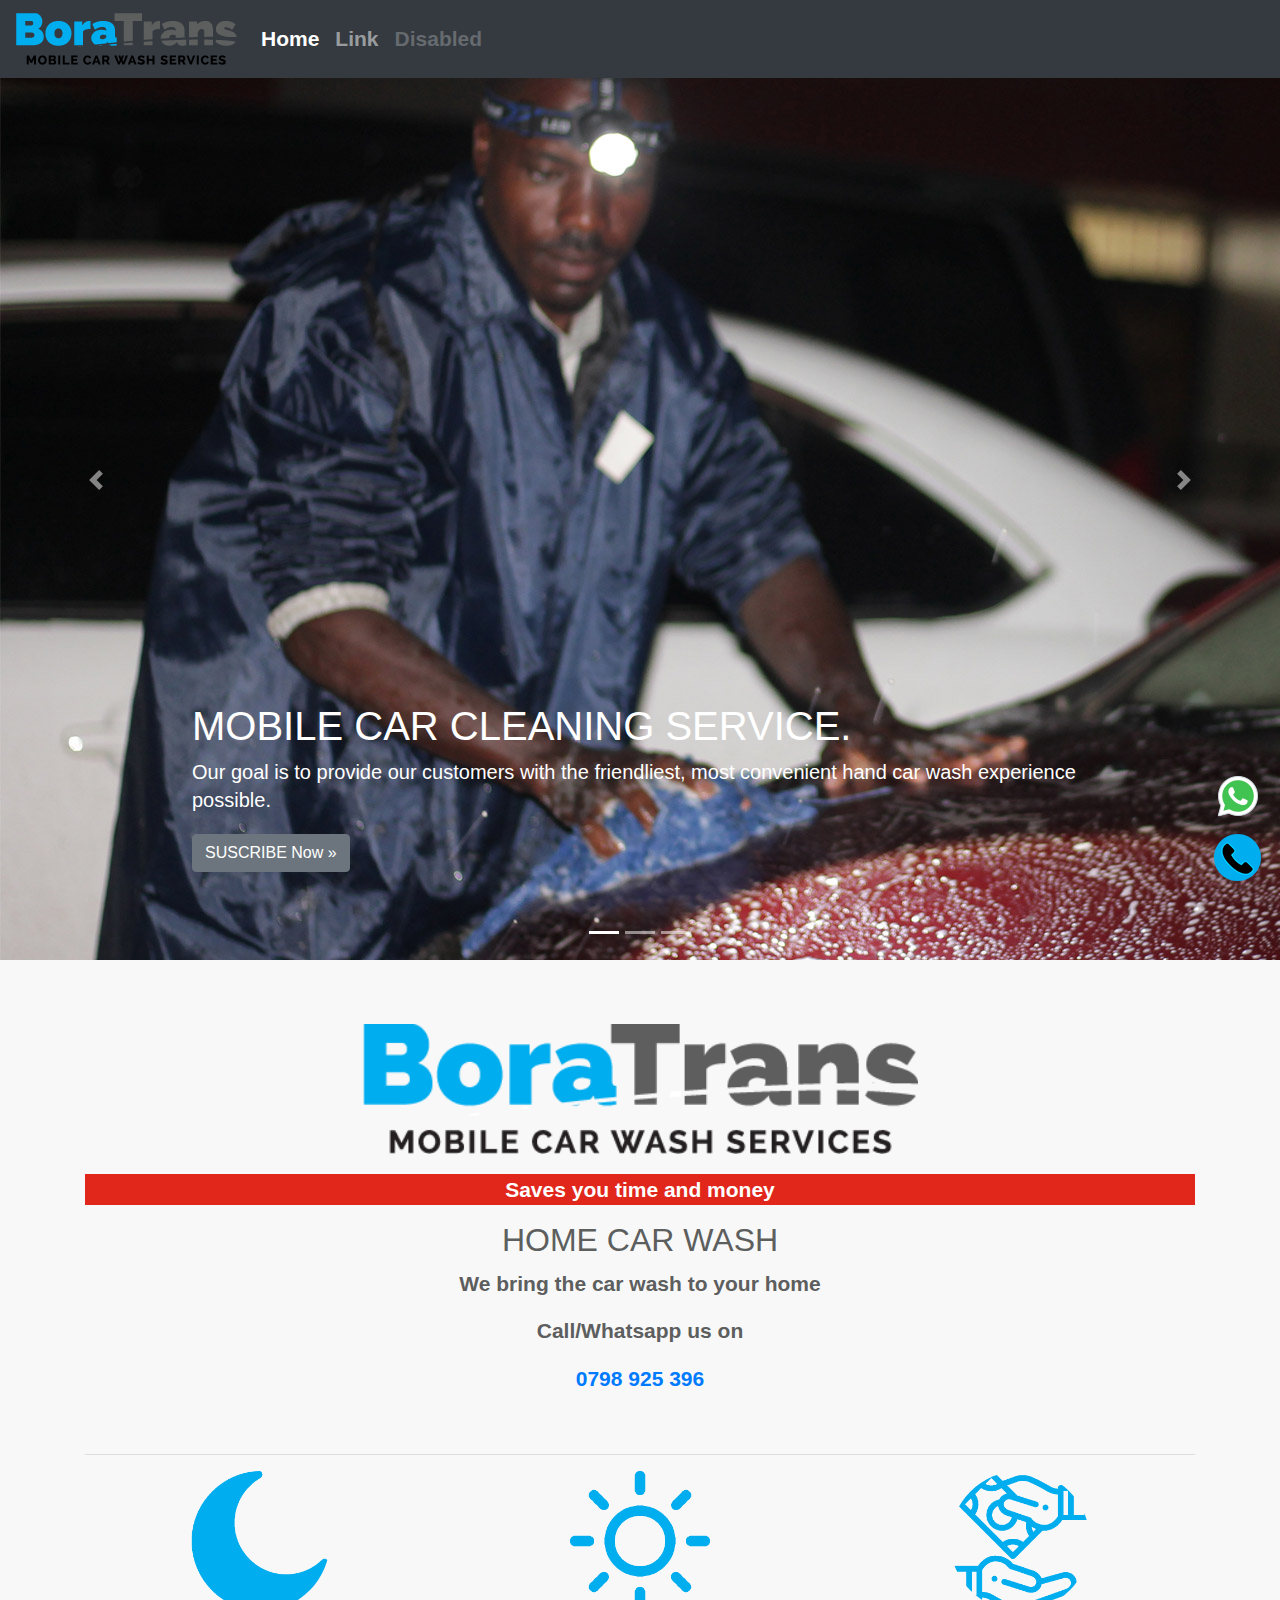
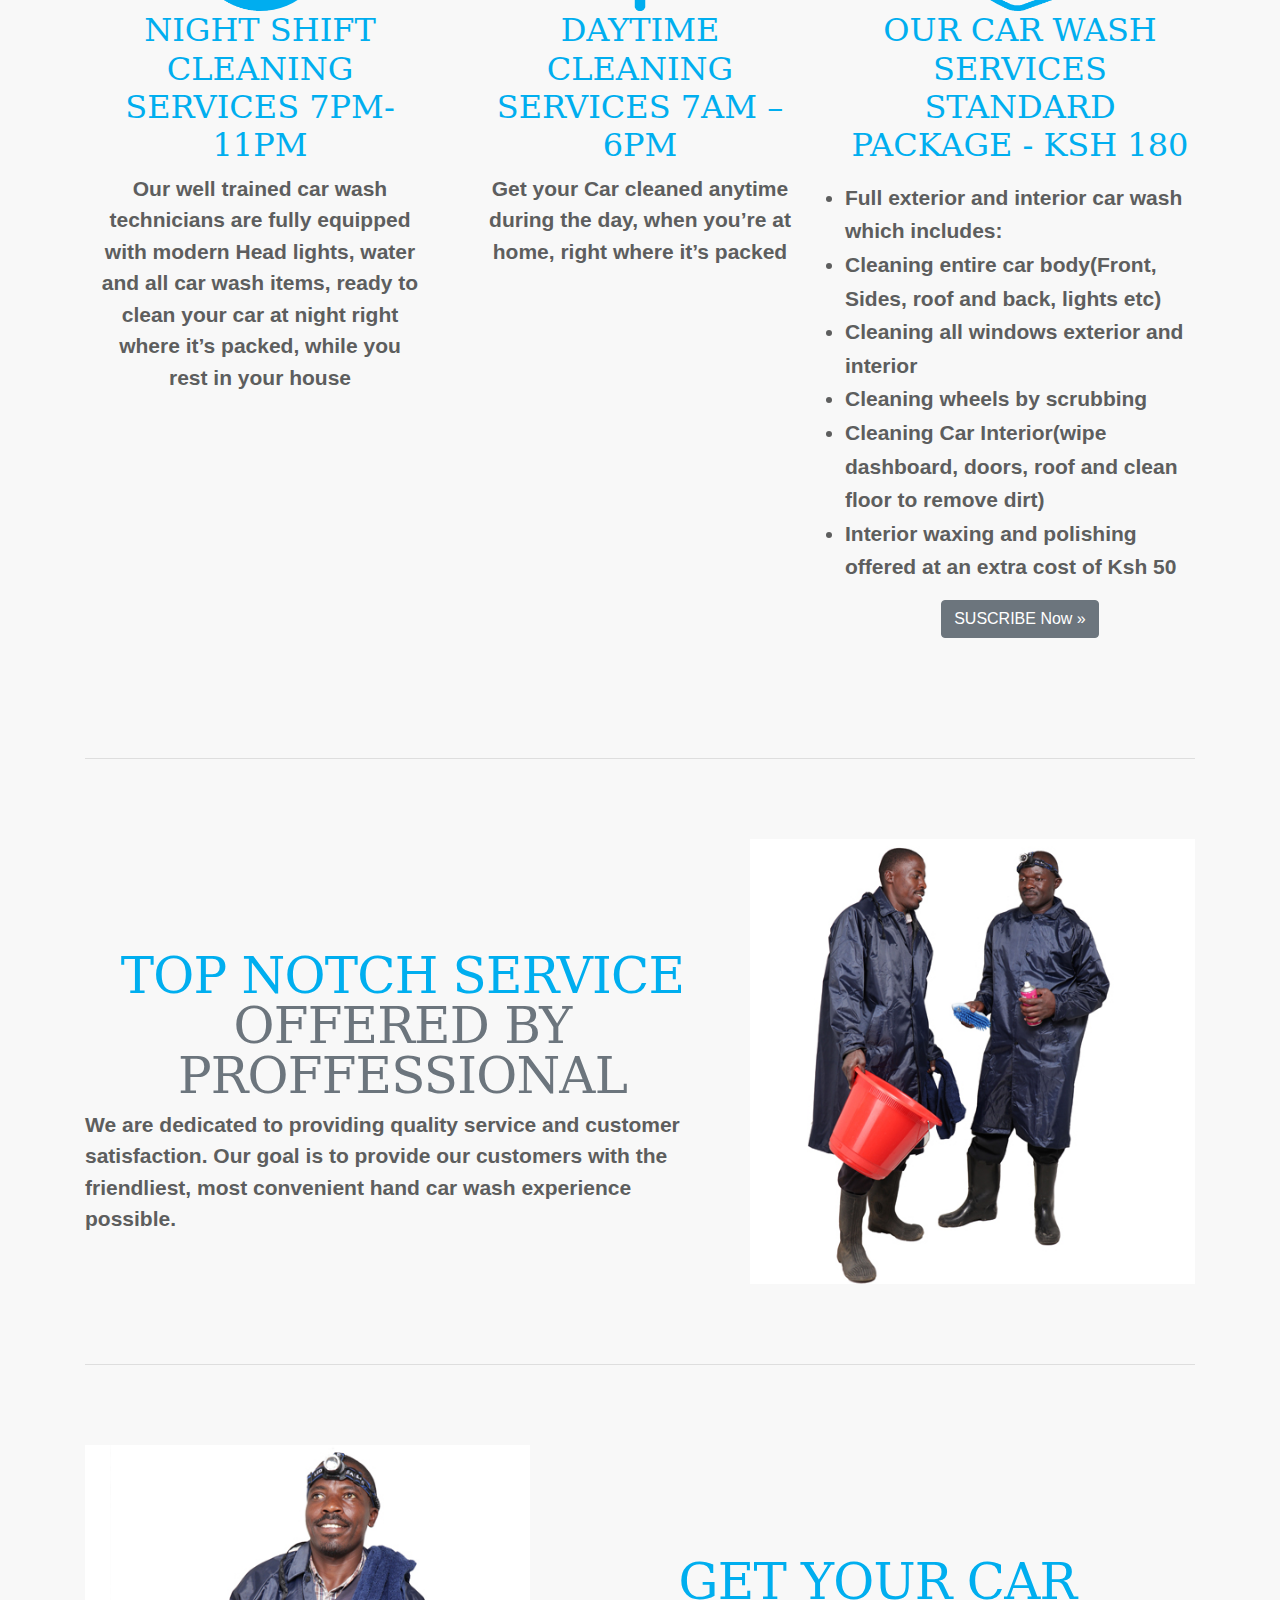
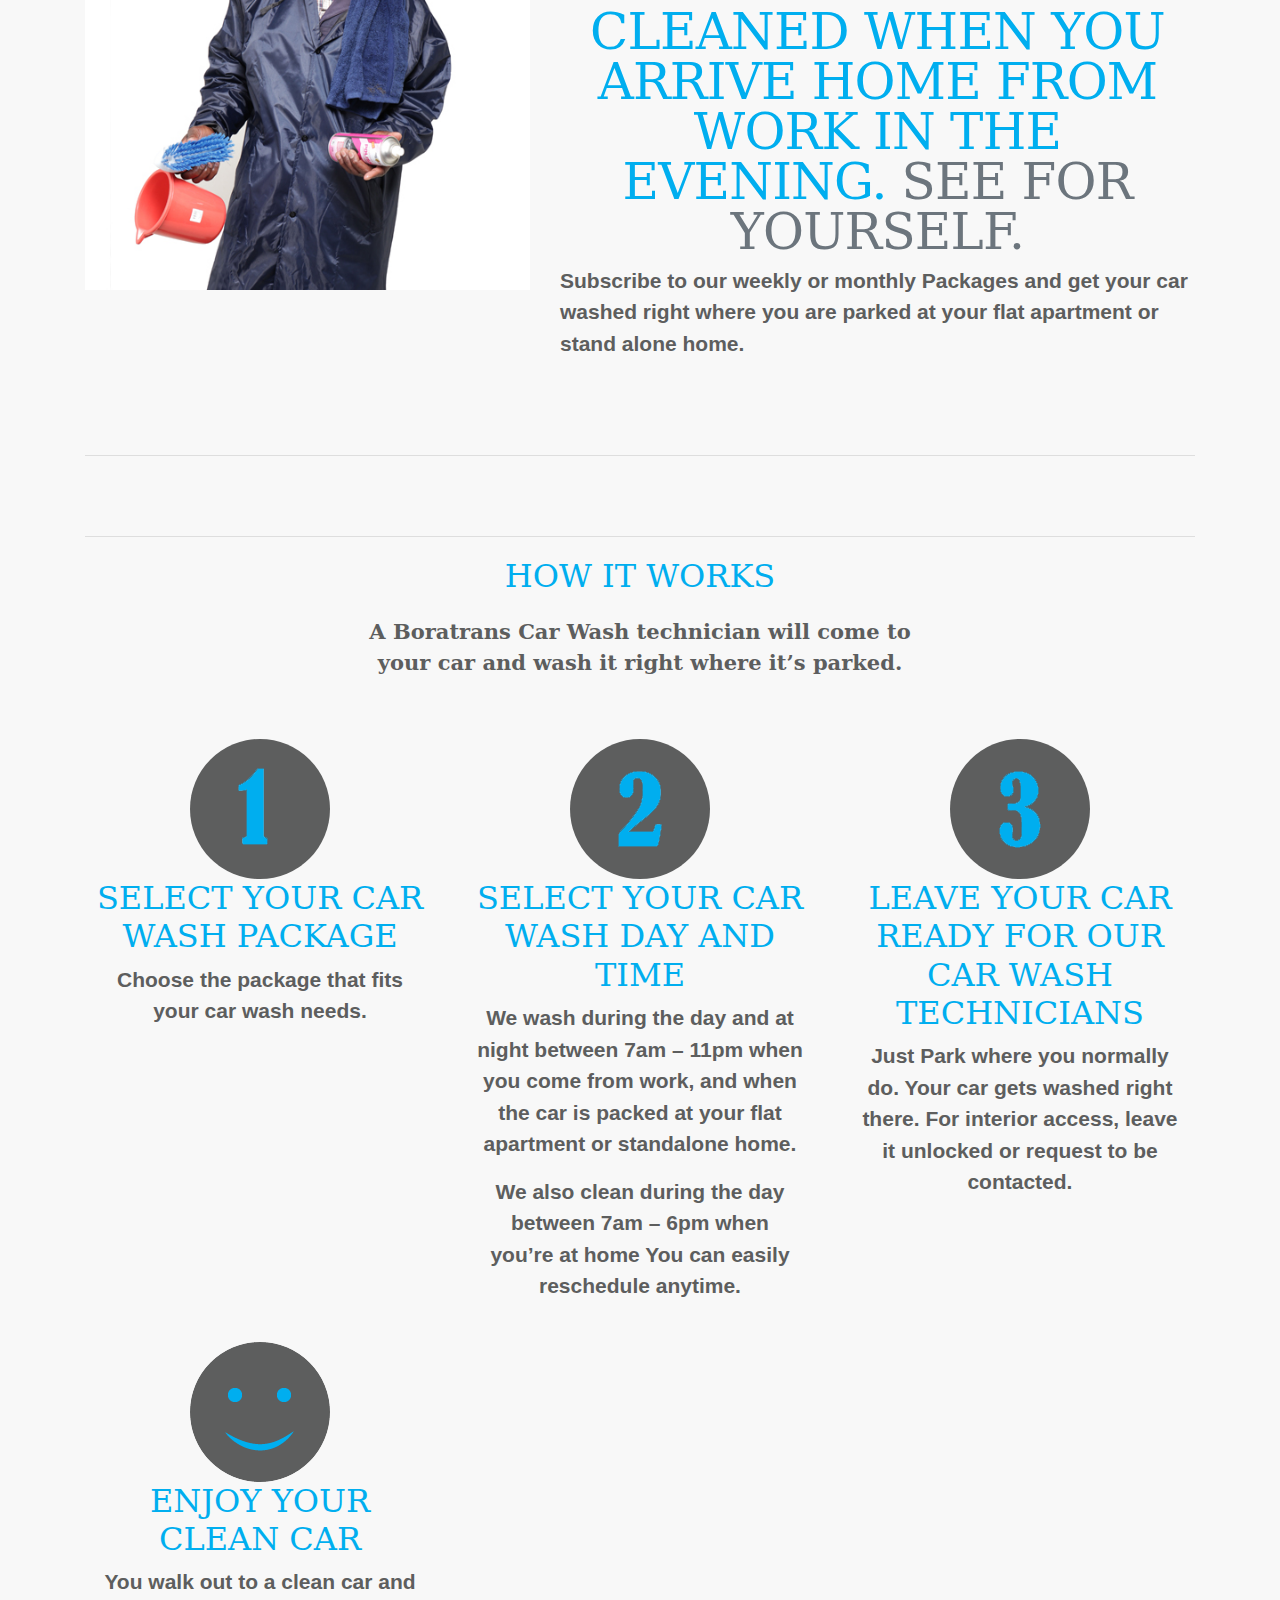
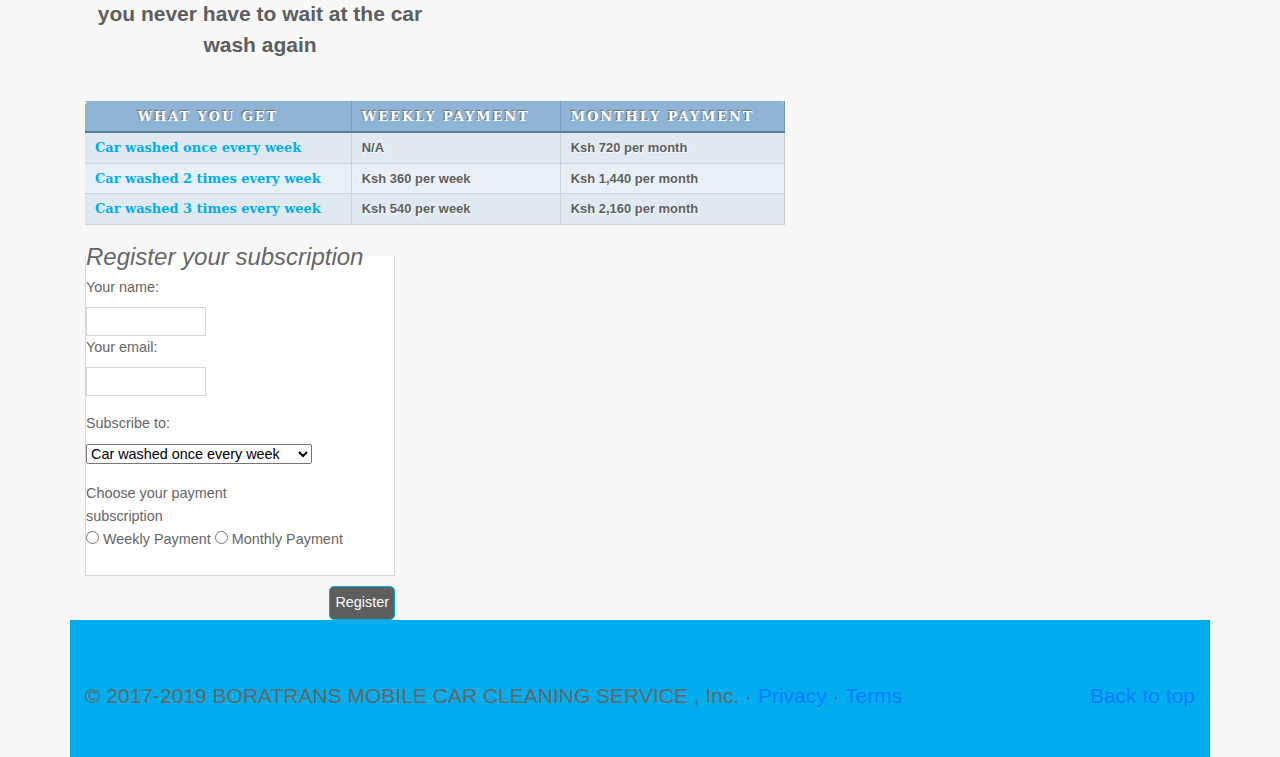
==== commit 9e5a15aa: "update" ====
--- a/index.html
+++ b/index.html
@@ -82,7 +82,7 @@
             <h1>MOBILE CAR CLEANING SERVICE.</h1>
             <p> Our 
 goal is to provide our customers with the friendliest, most convenient hand car wash experience possible.</p>
-            <p><a class="btn btn-lg btn-primary" href="#" role="button">Subscribe today</a></p>
+            <p><a class="btn btn-secondary" href="#" role="button">SUSCRIBE Now »</a></p>
           </div>
         </div>
       </div>
@@ -221,50 +221,12 @@
 
     <!-- Three columns of text below the carousel -->
 
-
- <p ><table  width="100%" cellpadding="10" cellspacing="5"> 
-   <thead>
-       <tr>
-            <th></th>
-                 <th scope="col"> WEEKLY PAYMENT</th>
-                 <th scope="col"> MONTHLY PAYMENT</th>
-                 </tr>   
-                 </thead>
-                 <tbody>
-                     <tr>
-                          <th scope="row">Get your Car washed once every week</th>
-                          <td>N/A</td>
-                          <td>Ksh 720 per month</td>
-                        </tr>
-                          <tr>
-                               <th scope="row">Get your Car washed 2 times every week</th>
-                               <td>Ksh 360 per week</td> 
-                               <td>Ksh 1,440 per month</td>
-                               </tr>
-                           <tr>
-                               <th scope="row">Get your Car washed 3 times every week</th>
-                               <td>Ksh 540 per week</td> 
-                               <td>Ksh 2,160 per month</td>
-                               </tr>
-
-
-
-                             <!-- more rows like the two above here -->  
-                </tbody>  
-                               <tfoot>   
-                               <tr>
-                                 <td></td> 
-                                 <td colspan="2">Subscribe now</td> 
-                               </tr> 
-                          </tfoot>  
-                        </table> 
-                      </p>
 <hr>
 
 
-  <div class="center2">
+  <div class="center">
         <h2> HOW IT WORKS</h2>
-        <P>A Boratrans Car Wash technician will come to your car and wash it right where it’s parked. </P>
+        <div class="center2"><P>A Boratrans Car Wash technician will come to your car and wash it right where it’s parked. </P></div>
   </div>
 
         
@@ -297,7 +259,36 @@
       </div><!-- /.col-lg-4 -->
     </div><!-- /.row -->
 
+     <table>   
+      <tr class="head">    <th>WHAT YOU GET</th>    <th>WEEKLY PAYMENT</th>    <th>MONTHLY PAYMENT</th>    </tr>
+
+      <tr>    <th>Car washed once every week</th>    <td>N/A</td>    <td>Ksh 720 per month</td>    </tr> 
+
+      <tr class="even">    <th>Car washed 2 times every week</th> <td>Ksh 360 per week</td>    <td>Ksh 1,440 per month</td>    </tr> 
+
+    <tr>    <th>Car washed 3 times every week</th>    <td>Ksh 540 per week</td>    <td>Ksh 2,160 per month</td>    </tr>
+
+    
+  </table>  
+
+
+    <form action="http://www.example.com/form.php" method="get">
+       <fieldset> 
+          <legend>Register your subscription</legend> 
+             <p><label class="title" for="name">Your name:</label>      <input type="text" name="name" id="name"><br />      <label class="title" for="email">Your email:</label> <input type="text" name="email" id="email"></p>
+
+                 <p><label for="location" class="title">Subscribe to:</label>      <select name="location" id="location">       <option value="ny">Car washed once every week</option>       <option value="il">Car washed 2 times every week</option>       <option value="ca">Car washed 3 times every week</option>      </select></p> 
+
+                    <span class="title">Choose your payment subscription</span>
+                        <label><input type="radio" name="member" value="yes" /> Weekly Payment</label>   
+                        <label><input type="radio" name="member" value="no" /> Monthly Payment</label>
+                    </p>   
+      </fieldset>      <div class="submit"><input type="submit" value="Register" /></div>  
+    </form> 
+
   </div><!-- /.container -->
+
+
 
 
   <!-- FOOTER -->
@@ -306,11 +297,10 @@
     <p>© 2017-2019 BORATRANS MOBILE CAR CLEANING SERVICE , Inc. · <a href="#">Privacy</a> · <a href="#">Terms</a></p>
   </footer>
 </main>
-
+</body>
 <a class="phone" href="tel:+254798925396"><img class="phoneicon" src="images/call-answer.png"></a>
 <a href="https://api.whatsapp.com/send?phone=254798925396"><img class="whatsapp" src="images/icons8-whatsapp-48.png"></a>
-
-</body></html>
+</html>
 
 
 
--- a/css/bora.css
+++ b/css/bora.css
@@ -297,15 +297,29 @@
   width: 50%;
    margin-top: 20px;
     margin-bottom: 10px;
+    font-size: 21px;
+    font-weight: 600;
+    color:#00aeef;
+     font-family: 'serif';
+     text-align: center;
 }
 .center2 {
   display: block;
   margin-left: auto;
   margin-right: auto;
   margin-top: 20px;
-    margin-bottom: 60px;
+  margin-bottom: 60px;
   text-align: center;
-}
+  font-size: 21px;
+    font-weight: 600;
+    color:#5d5e5e;
+}
+
+
+
+.table1{
+
+  margin-top: 80px;}
 
 #text1{
 display: block;
@@ -315,6 +329,69 @@
     background-color: #e1261c
       
   }
+
+
+     body {    font-family: Arial, Verdana, sans-serif;    
+      font-size: 90%;    
+      color: #666;    
+      background-color: #f8f8f8;}   
+      li {    list-style-image: url("images/icon-plus.png");    line-height: 1.6em;}   
+      table {    border-spacing: 0px;}   
+      th, td {    padding: 5px 30px 5px 10px;    border-spacing: 0px;    font-size: 90%;    margin: 0px;}   
+      th, td {    text-align: left;    
+        background-color: #e0e9f0;    
+        border-top: 1px solid #f1f8fe;    
+        border-bottom: 1px solid #cbd2d8;    
+        border-right: 1px solid #cbd2d8;}   
+        tr.head th {    color: #fff;    
+          background-color: #90b4d6;    
+          border-bottom: 2px solid #547ca0;    
+          border-right: 1px solid #749abe;    
+          border-top: 1px solid #90b4d6;    
+          text-align: center;    
+          text-shadow: -1px -1px 1px #666;    
+          letter-spacing: 0.15em;}   
+          td {    text-shadow: 1px 1px 1px #fff;}          
+tr.even td, tr.even th {    background-color: #e8eff5;}   
+tr.head th:first-child {    -webkit-border-top-left-radius: 5px;   
+ -moz-border-radius-topleft: 5px;   
+  border-top-left-radius: 5px;}   
+  tr.head th:last-child {    -webkit-border-top-right-radius: 5px;    
+    -moz-border-radius-topright: 5px;   
+     border-top-right-radius: 5px;}   
+     fieldset {    width: 310px;    
+      margin-top: 20px;   
+       border: 1px solid #d6d6d6;    
+       background-color: #ffffff;    
+       line-height: 1.6em;}   
+       legend {    font-style:italic;    
+        color:#666666;}   
+        input[type="text"] {   
+          width: 120px;    
+          border: 1px solid #d6d6d6;   
+           padding: 2px;   
+            outline: none;}   
+            input[type="text"]:focus,   
+            input[type="text"]:hover {    background-color: #5d5e5e;   
+             border: 1px solid #999;}   
+             input[type="submit"] {    border: 1px solid #00aeef;    
+              background-color: #5d5e5e;    
+              color: #FFFFFF;   
+               border-radius: 5px;    
+               padding: 5px;    
+               margin-top: 10px;}   
+               input[type="submit"]
+               :hover {    
+                border: 1px solid #006633;
+  background-color: #00CC33;   
+   color: #FFFFFF;    
+   cursor: pointer;}   
+   .title {    float: left;    width: 200px;    clear: left;}   .submit {    width: 310px;    text-align: right;} 
+
+
+
+
+
 .container-fluid { width: 100%; padding-right: 15px; padding-left: 15px; margin-right: auto; margin-left: auto; }
 
 .row { display: flex; flex-wrap: wrap; margin-right: -15px; margin-left: -15px; }
